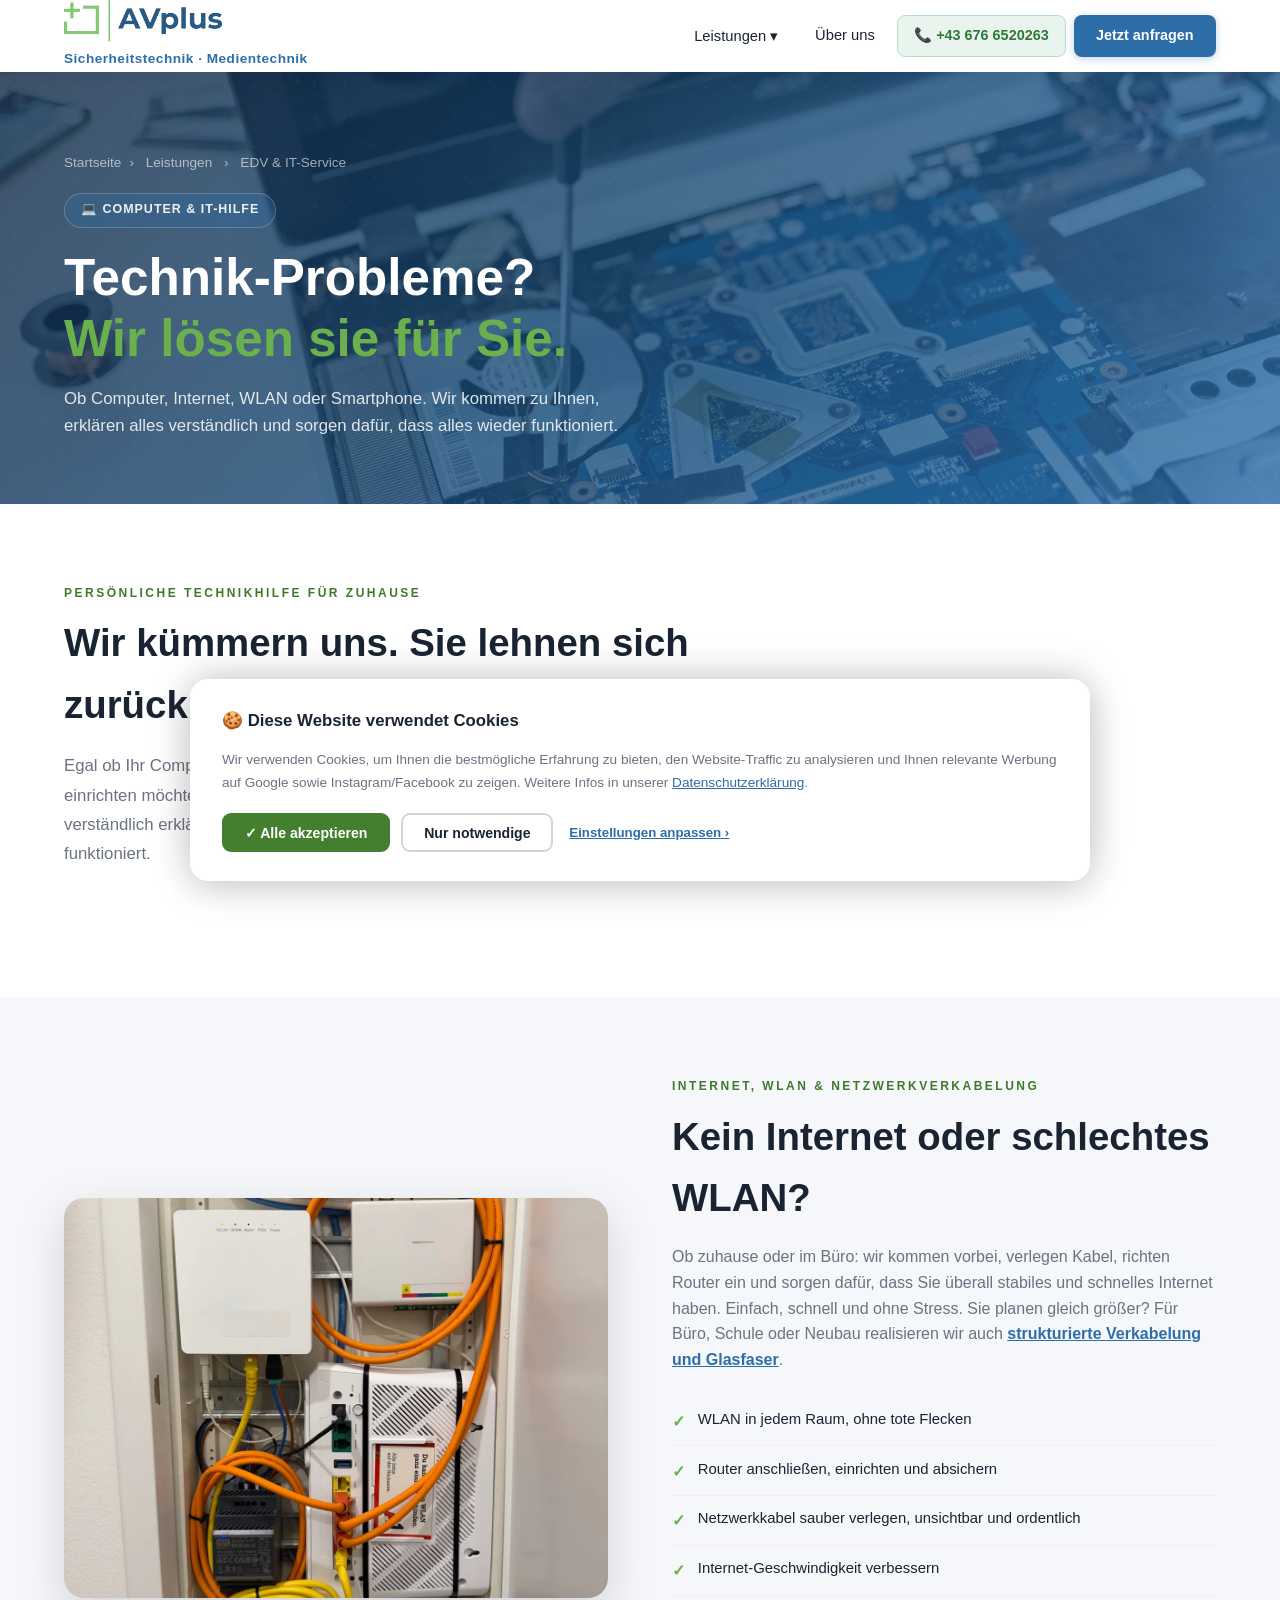
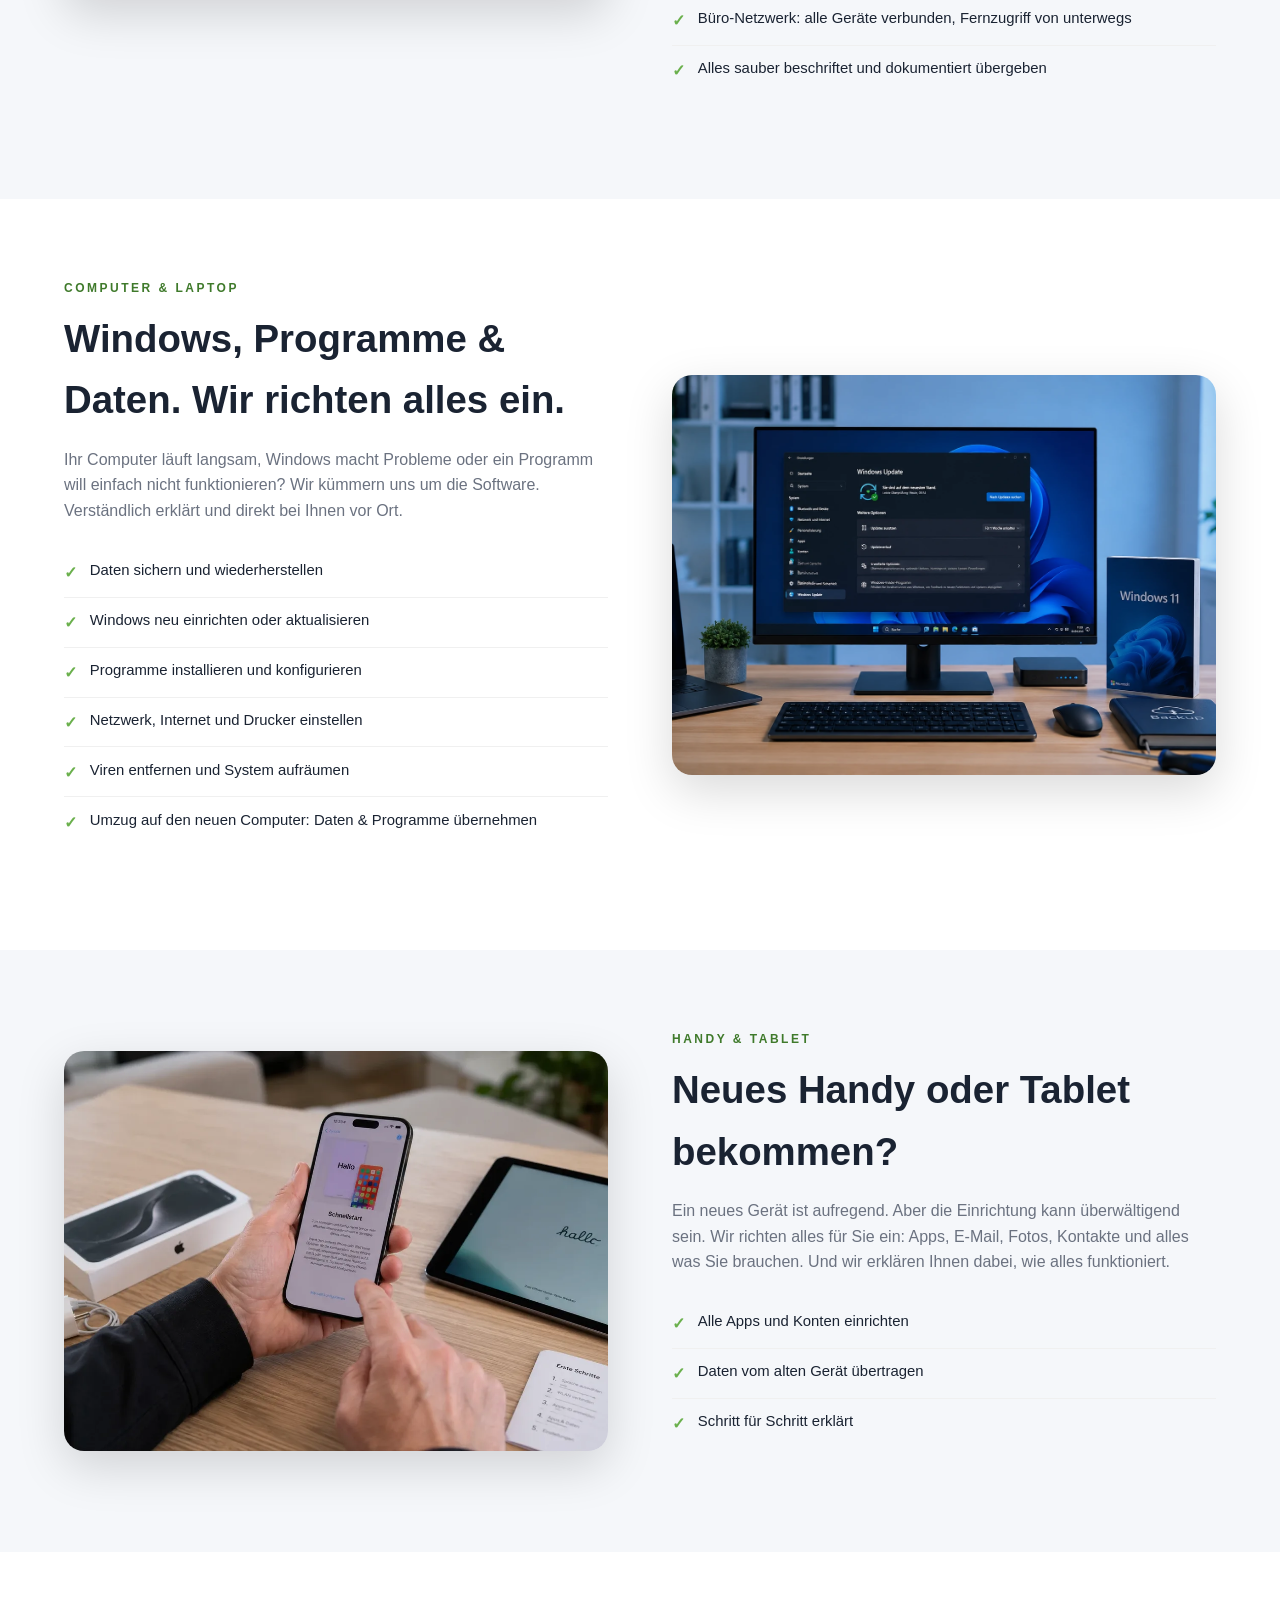
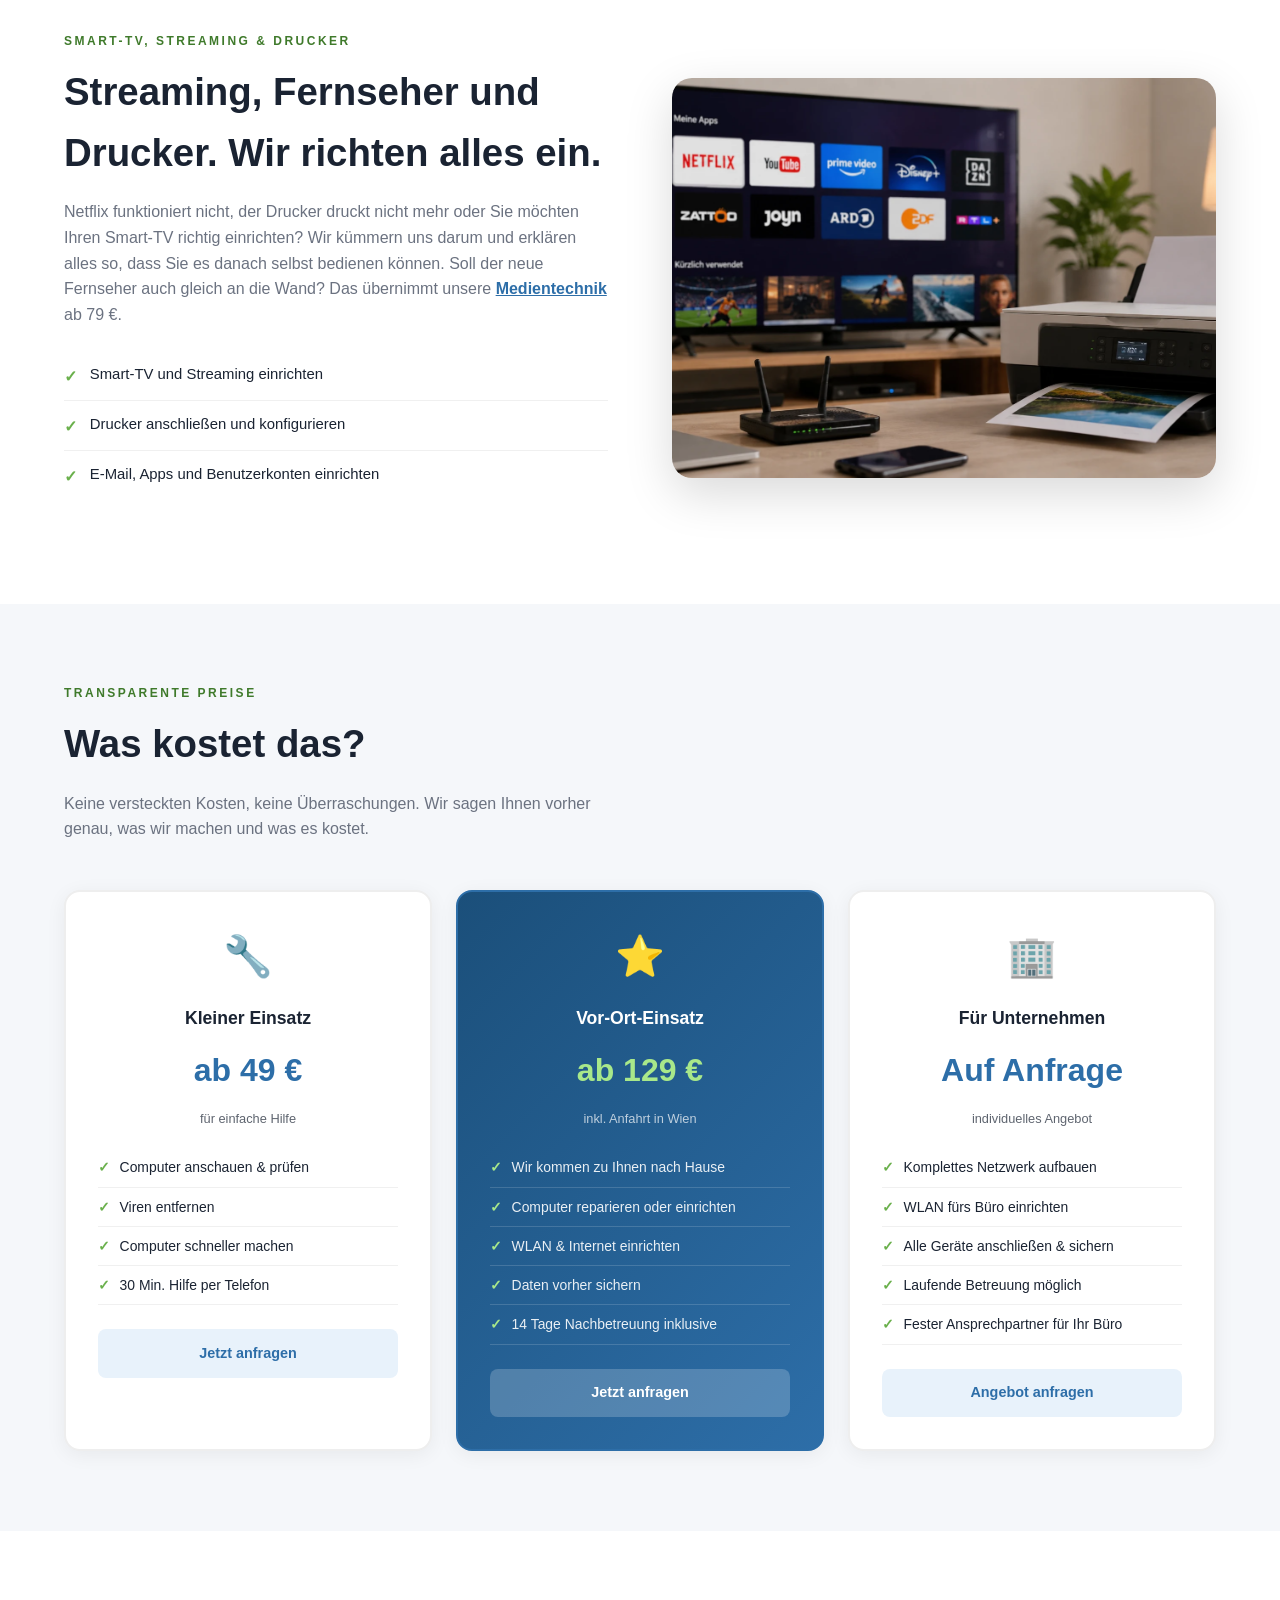
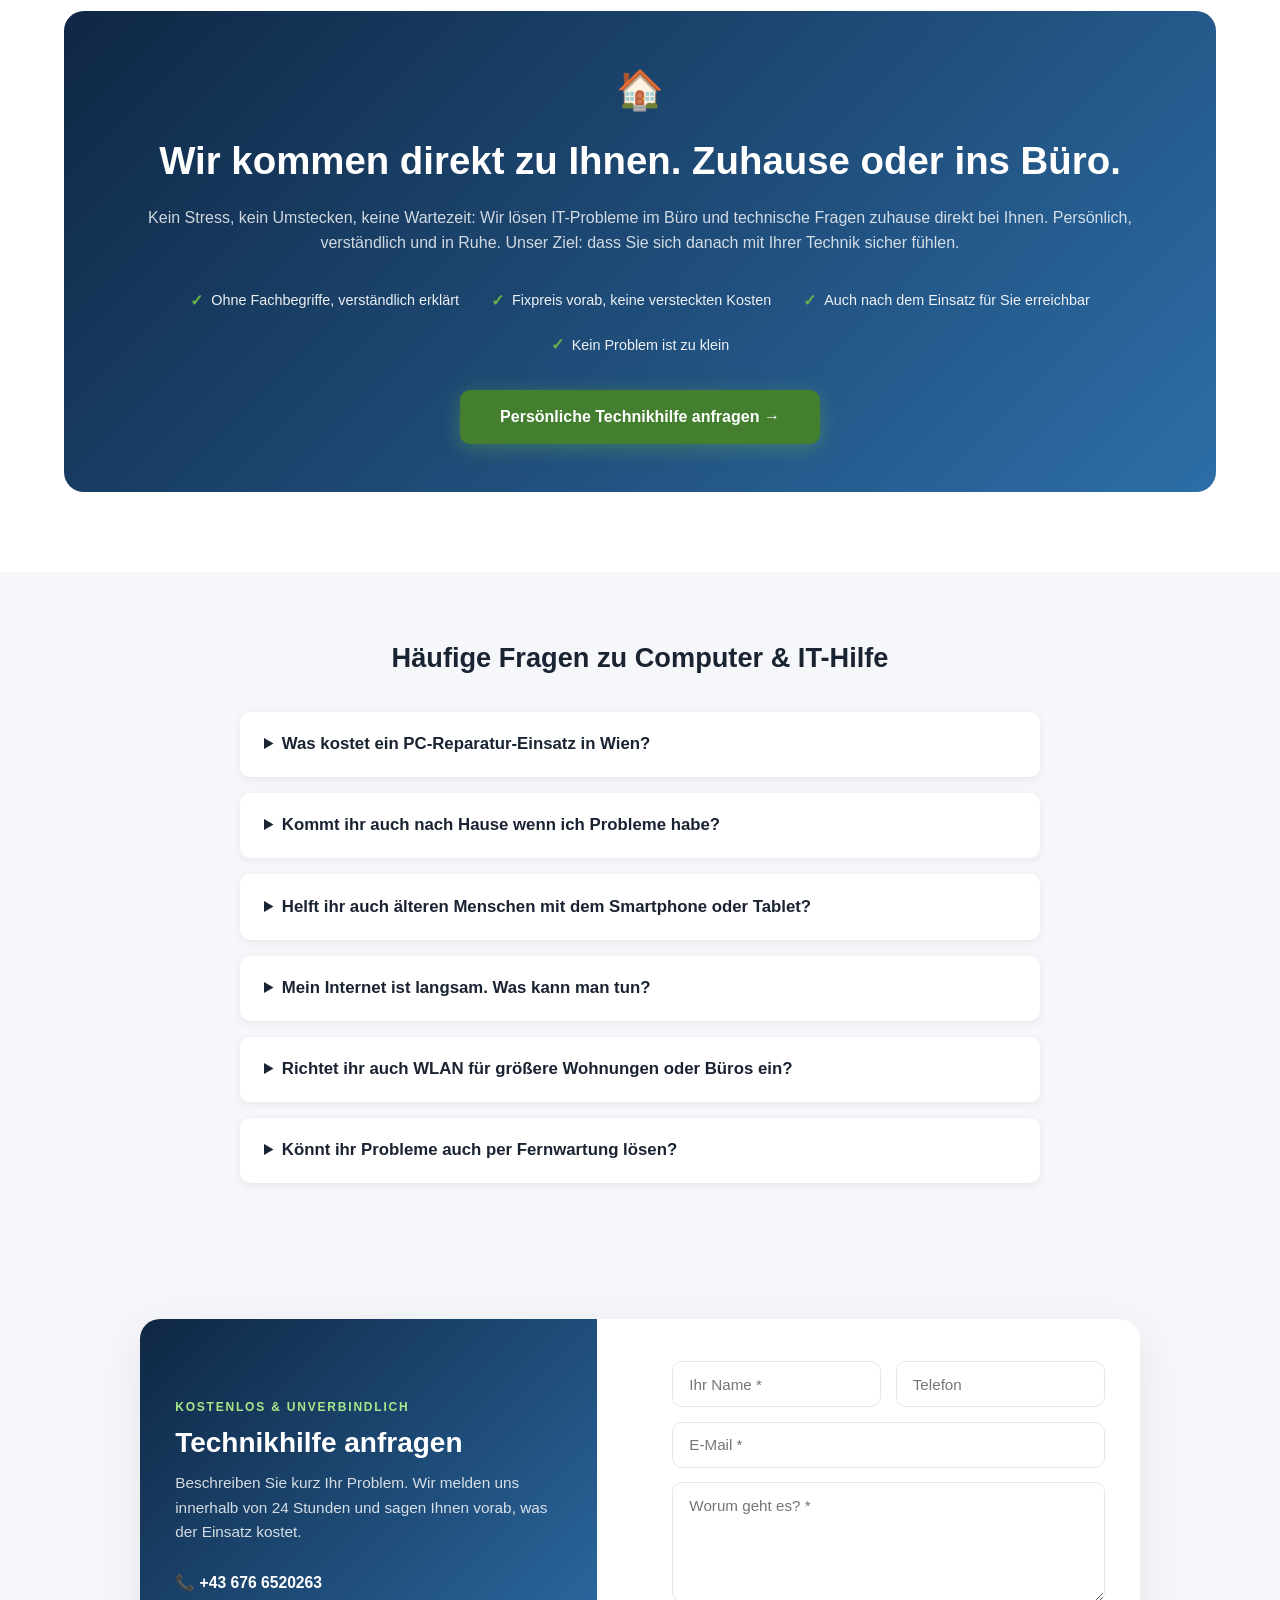
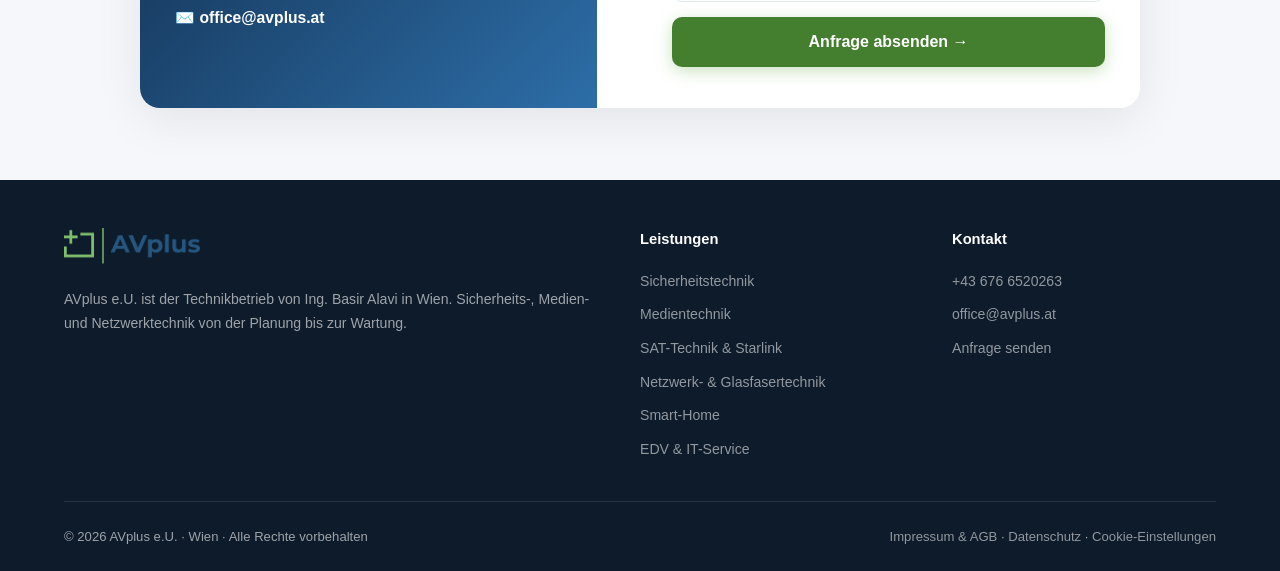
==== edv.html @ 7527747b "Etappe A: Kontrast der Hauptknöpfe, Logo-Größen, Labels, Cache-Regeln - Knopf- und Label-Grün abgedu" ====
<!DOCTYPE html>
<html lang="de">
<head>
  <meta charset="UTF-8" />
  <!-- Google Consent Mode v2: standardmäßig alles abgelehnt, bis der Besucher im Cookie-Banner zustimmt -->
  <script>
    window.dataLayer = window.dataLayer || [];
    function gtag(){dataLayer.push(arguments);}
    gtag('consent', 'default', {
      'ad_storage': 'denied',
      'ad_user_data': 'denied',
      'ad_personalization': 'denied',
      'analytics_storage': 'denied',
      'wait_for_update': 500
    });
    gtag('js', new Date());
    gtag('config', 'G-Z25PB37C6Y');
  </script>
  <!-- Google tag (gtag.js) -->
  <link rel="preconnect" href="https://www.googletagmanager.com" />
  <script async src="https://www.googletagmanager.com/gtag/js?id=G-Z25PB37C6Y"></script>
  <meta name="description" content="Computer &amp; IT-Hilfe Wien ab 49 €. PC-Reparatur, WLAN einrichten, Handy-Hilfe. Wir kommen zu Ihnen, erklären verständlich, 14 Tage Nachbetreuung inklusive. AVplus e.U." />
  <meta name="robots" content="index, follow" />
  <link rel="canonical" href="https://www.avplus.at/edv" />
  <meta property="og:type" content="website" />
  <meta property="og:url" content="https://www.avplus.at/edv" />
  <meta property="og:title" content="Computer & IT-Hilfe Wien – PC-Reparatur, WLAN & Technikhilfe | AVplus e.U." />
  <meta property="og:description" content="PC-Reparatur, WLAN einrichten, Smartphone-Hilfe und persönliche Technikhilfe in Wien. AVplus e.U. Feste Preise ab 49 €, 14 Tage Nachbetreuung inklusive." />
  <meta property="og:image" content="https://www.avplus.at/bilder/laptop.jpg" />
  <meta property="og:locale" content="de_AT" />
  <meta name="twitter:card" content="summary_large_image" />
  <meta name="twitter:title" content="Computer & IT-Hilfe Wien | AVplus e.U." />
  <meta name="twitter:description" content="PC-Reparatur, WLAN einrichten & persönliche Technikhilfe in Wien." />
  <meta name="twitter:image" content="https://www.avplus.at/bilder/laptop.jpg" />
  <script type="application/ld+json">
  {
    "@context": "https://schema.org",
    "@graph": [
      {
        "@type": "Service",
        "@id": "https://www.avplus.at/edv",
        "name": "Computer & IT-Hilfe Wien",
        "description": "PC-Reparatur, WLAN einrichten, Netzwerkverkabelung und persönliche Technikhilfe für Privat und Business in Wien.",
        "provider": {
          "@type": "LocalBusiness",
          "name": "AVplus e.U.",
          "telephone": "+436766520263",
          "email": "office@avplus.at",
          "address": { "@type": "PostalAddress", "streetAddress": "Edith-Kramer-Weg 6/12", "postalCode": "1220", "addressLocality": "Wien", "addressCountry": "AT" },
          "url": "https://www.avplus.at/"
        },
        "areaServed": { "@type": "City", "name": "Wien" },
        "serviceType": ["PC-Reparatur", "WLAN einrichten", "Netzwerkverkabelung", "Technikhilfe für Zuhause", "Smartphone-Hilfe"]
      },
      {
        "@type": "BreadcrumbList",
        "itemListElement": [
          { "@type": "ListItem", "position": 1, "name": "Startseite", "item": "https://www.avplus.at/" },
          { "@type": "ListItem", "position": 2, "name": "Computer & IT-Hilfe", "item": "https://www.avplus.at/edv" }
        ]
      }
    ]
  }
  </script>
  <meta name="viewport" content="width=device-width, initial-scale=1.0" />
  <!-- Favicon / Firmenlogo für Browser-Tab & Google-Suche -->
  <link rel="icon" href="/favicon.ico" sizes="any" />
  <link rel="icon" type="image/png" sizes="96x96" href="/favicon-96x96.png" />
  <link rel="icon" type="image/png" sizes="32x32" href="/favicon-32x32.png" />
  <link rel="apple-touch-icon" sizes="180x180" href="/apple-touch-icon.png" />
  <noscript><style>.reveal,.reveal-left,.reveal-right{opacity:1 !important;transform:none !important}</style></noscript>
  <title>IT-Service Wien | PC-Reparatur, WLAN & Netzwerktechnik | AVplus e.U.</title>
  <link rel="stylesheet" href="kontakt-inline.css" />
  <style>
    *, *::before, *::after { box-sizing: border-box; margin: 0; padding: 0; }
    :root { --blue:#2d6ea8; --blue-dark:#1b4f7a; --blue-light:#e8f2fb; --green:#6ab04c; --white:#ffffff; --gray-light:#f5f7fa; --gray:#6b7280; --text:#1a2332; }
    html { scroll-behavior: smooth; }
    body { font-family: 'Segoe UI', Arial, sans-serif; color: var(--text); line-height: 1.6; overflow-x: hidden; background: var(--white); }
    img { max-width: 100%; height: auto; }
    .reveal { opacity:0; transform:translateY(30px); transition:opacity 0.7s ease,transform 0.7s ease; }
    .reveal.visible { opacity:1; transform:translateY(0); }
    .delay-1{transition-delay:.1s} .delay-2{transition-delay:.2s} .delay-3{transition-delay:.3s} .delay-4{transition-delay:.4s}

    header { position:fixed; top:0; left:0; right:0; z-index:1000; background:rgba(255,255,255,0.97); backdrop-filter:blur(10px); box-shadow:0 2px 20px rgba(0,0,0,0.08); padding:0 5%; display:flex; align-items:center; justify-content:space-between; height:72px; }
    .logo img { width:auto; height:42px; }
    nav { display:flex; gap:0.5rem; align-items:center; }
    .nav-link { text-decoration:none; color:var(--text); font-size:0.92rem; font-weight:500; padding:0.5rem 0.9rem; border-radius:6px; transition:color 0.2s,background 0.2s; }
    .nav-link:hover { color:var(--blue); background:var(--blue-light); }
    .nav-dropdown { position:relative; }
    .nav-dropdown:hover .dropdown-menu { opacity:1; pointer-events:all; transform:translateY(0); }
    .dropdown-menu { position:absolute; top:calc(100% + 8px); left:0; background:var(--white); border-radius:12px; box-shadow:0 8px 40px rgba(0,0,0,0.15); padding:0.6rem; min-width:240px; opacity:0; pointer-events:none; transform:translateY(-8px); transition:opacity 0.2s,transform 0.2s; }
    .dropdown-menu a { display:flex; align-items:center; gap:0.75rem; padding:0.65rem 0.9rem; border-radius:8px; text-decoration:none; color:var(--text); font-size:0.9rem; font-weight:500; transition:background 0.15s; }
    .dropdown-menu a:hover { background:var(--gray-light); }
    .dropdown-menu a .di { font-size:1.1rem; }
    .btn { display:inline-block; background:var(--blue); color:var(--white)!important; padding:0.6rem 1.4rem; border-radius:8px; text-decoration:none; font-weight:600; font-size:0.9rem; transition:background 0.2s; box-shadow:0 2px 8px rgba(45,110,168,0.3); }
    .btn:hover { background:var(--blue-dark); }

    /* HERO */
    .page-hero { margin-top:72px; position:relative; overflow:hidden; min-height:420px; display:flex; align-items:center; }
    .page-hero-bg { position:absolute; inset:0; background:linear-gradient(135deg,#0f2744 0%,#1b4f7a 50%,#2d6ea8 100%); }
    .page-hero-bg img { position:absolute; inset:0; width:100%; height:100%; object-fit:cover; opacity:0.2; }
    .page-hero::before { content:''; position:absolute; inset:0; background-image:radial-gradient(circle,rgba(255,255,255,0.04) 1px,transparent 1px); background-size:30px 30px; z-index:1; }
    @media(max-width:768px) { .page-hero { flex-direction:column; align-items:stretch; } }
    .page-hero-content { position:relative; z-index:2; padding:5rem 5% 4rem; max-width:700px; color:var(--white); }
    .breadcrumb { color:rgba(255,255,255,0.6); font-size:0.85rem; margin-bottom:1.2rem; }
    .breadcrumb a { color:rgba(255,255,255,0.6); text-decoration:none; }
    .breadcrumb a:hover { color:var(--white); }
    .breadcrumb span { margin:0 0.5rem; }
    .page-badge { display:inline-flex; align-items:center; gap:0.5rem; background:rgba(45,110,168,0.3); border:1px solid rgba(255,255,255,0.2); color:rgba(255,255,255,0.9); font-size:0.78rem; font-weight:700; letter-spacing:1px; text-transform:uppercase; padding:0.4rem 1rem; border-radius:50px; margin-bottom:1.2rem; }
    .page-hero-content h1 { font-size:clamp(2rem,4vw,3.2rem); font-weight:800; line-height:1.2; margin-bottom:1rem; }
    .page-hero-content h1 span { color:var(--green); }
    .page-hero-content p { font-size:1.05rem; opacity:0.85; max-width:560px; }

    section { padding:5rem 5%; }
    .section-label { font-size:0.75rem; font-weight:700; letter-spacing:2.5px; text-transform:uppercase; color:#3f7a2b; margin-bottom:0.6rem; }
    h2 { font-size:clamp(1.6rem,3vw,2.4rem); font-weight:800; color:var(--text); margin-bottom:1rem; }
    .section-intro { color:var(--gray); max-width:560px; margin-bottom:3rem; font-size:1rem; }

    /* Services grid */
    .services-grid { display:grid; grid-template-columns:repeat(2,1fr); gap:1.5rem; }
    .service-card { background:var(--white); border-radius:14px; overflow:hidden; box-shadow:0 4px 20px rgba(0,0,0,0.06); transition:transform 0.3s,box-shadow 0.3s; border-top:3px solid var(--blue); }
    .service-card:hover { transform:translateY(-5px); box-shadow:0 12px 40px rgba(0,0,0,0.1); }
    .sc-img { height:200px; overflow:hidden; position:relative; }
    .sc-img img { width:100%; height:100%; object-fit:cover; transition:transform 0.4s; }
    .service-card:hover .sc-img img { transform:scale(1.05); }
    .sc-body { padding:1.6rem; }
    .sc-icon { font-size:2rem; margin-bottom:0.6rem; }
    .service-card h3 { font-size:1.1rem; font-weight:700; margin-bottom:0.5rem; }
    .service-card p { font-size:0.88rem; color:var(--gray); margin-bottom:1rem; }
    .sc-tags { display:flex; flex-wrap:wrap; gap:0.4rem; }
    .sc-tag { font-size:0.75rem; font-weight:600; background:var(--blue-light); color:var(--blue); padding:0.25rem 0.65rem; border-radius:20px; }
    .sc-btn { display:inline-block; margin-top:1.2rem; background:var(--blue); color:#fff; font-size:0.88rem; font-weight:700; padding:0.55rem 1.3rem; border-radius:8px; text-decoration:none; transition:background 0.2s; }
    .sc-btn:hover { background:var(--blue-dark); }

    /* Feature split */
    .feature-split { display:grid; grid-template-columns:1fr 1fr; gap:4rem; align-items:center; }
    .feature-visual { border-radius:20px; overflow:hidden; height:400px; position:relative; box-shadow:0 16px 48px rgba(0,0,0,0.15); }
    .feature-visual img { width:100%; height:100%; object-fit:cover; }
    .feature-visual .fv-overlay { position:absolute; inset:0; background:linear-gradient(135deg,rgba(15,39,68,0.5),rgba(45,110,168,0.3)); }
    .feature-visual .fv-badge { position:absolute; bottom:1.5rem; left:1.5rem; background:rgba(255,255,255,0.95); border-radius:10px; padding:0.8rem 1.2rem; display:flex; align-items:center; gap:0.6rem; box-shadow:0 4px 20px rgba(0,0,0,0.2); }
    .feature-visual .fv-swap-hover { position:absolute; inset:0; opacity:0; transition:opacity 0.45s ease; }
    .feature-visual:hover .fv-swap-hover, .feature-visual:active .fv-swap-hover { opacity:1; }
    .fv-badge-icon { font-size:1.5rem; }
    .fv-badge-text strong { display:block; font-size:0.88rem; font-weight:700; color:var(--text); }
    .fv-badge-text span { font-size:0.75rem; color:var(--gray); }

    .feature-list { list-style:none; margin:1.5rem 0; }
    .feature-list li { display:flex; align-items:flex-start; gap:0.8rem; padding:0.7rem 0; border-bottom:1px solid #f0f0f0; font-size:0.93rem; }
    .feature-list li:last-child { border-bottom:none; }
    .feature-list li::before { content:'✓'; color:var(--green); font-weight:800; font-size:1rem; margin-top:1px; flex-shrink:0; }

    /* Pricing */
    .pricing-grid { display:grid; grid-template-columns:repeat(3,1fr); gap:1.5rem; }
    .pricing-card { background:var(--white); border-radius:16px; padding:2rem; box-shadow:0 4px 20px rgba(0,0,0,0.06); border:2px solid #eee; transition:border-color 0.2s, transform 0.2s, box-shadow 0.2s; text-align:center; }
    .pricing-card:hover { border-color:var(--blue); transform:translateY(-4px); box-shadow:0 12px 36px rgba(0,0,0,0.1); }
    .pricing-card.featured { border-color:var(--blue); background:linear-gradient(135deg,var(--blue-dark),var(--blue)); color:var(--white); }
    .pricing-icon { font-size:2.5rem; margin-bottom:1rem; }
    .pricing-card h3 { font-size:1.1rem; font-weight:700; margin-bottom:0.4rem; }
    .pricing-card.featured h3 { color:var(--white); }
    .pricing-price { font-size:2rem; font-weight:800; color:var(--blue); margin:0.8rem 0; }
    .pricing-card.featured .pricing-price { color:#a8e88a; }
    .pricing-unit { font-size:0.8rem; opacity:0.7; }
    .pricing-features { list-style:none; text-align:left; margin-top:1.2rem; }
    .pricing-features li { padding:0.5rem 0; border-bottom:1px solid rgba(0,0,0,0.06); font-size:0.87rem; display:flex; gap:0.6rem; }
    .pricing-card.featured .pricing-features li { border-bottom-color:rgba(255,255,255,0.15); color:rgba(255,255,255,0.9); }
    .pricing-features li::before { content:'✓'; color:var(--green); font-weight:700; flex-shrink:0; }
    .pricing-card.featured .pricing-features li::before { color:#a8e88a; }
    .pricing-btn { display:block; margin-top:1.5rem; padding:0.8rem; border-radius:8px; text-decoration:none; font-weight:700; font-size:0.9rem; transition:background 0.2s, transform 0.15s; background:var(--blue-light); color:var(--blue); }
    .pricing-card.featured .pricing-btn { background:rgba(255,255,255,0.2); color:var(--white); }
    .pricing-btn:hover { transform:translateY(-1px); background:var(--blue); color:var(--white); }
    .pricing-card.featured .pricing-btn:hover { background:rgba(255,255,255,0.35); }

    .cta-box { background:linear-gradient(135deg,#0f2744,#2d6ea8); border-radius:20px; padding:3rem; text-align:center; color:var(--white); }
    .cta-box h2 { color:var(--white); margin-bottom:0.8rem; }
    .cta-box p { opacity:0.8; margin-bottom:2rem; }
    .btn-green { background:#447f2f; color:var(--white); padding:0.9rem 2.5rem; border-radius:10px; text-decoration:none; font-weight:700; font-size:1rem; box-shadow:0 4px 20px rgba(106,176,76,0.4); transition:transform 0.2s,box-shadow 0.2s; display:inline-block; }
    .btn-green:hover { transform:translateY(-2px); box-shadow:0 8px 30px rgba(106,176,76,0.5); }

    footer { background:#0d1b2a; color:rgba(255,255,255,0.6); padding:3rem 5% 1.5rem; }
    .footer-top { display:grid; grid-template-columns:2fr 1fr 1fr; gap:3rem; padding-bottom:2rem; border-bottom:1px solid rgba(255,255,255,0.1); margin-bottom:1.5rem; }
    .footer-brand img { width:auto; height:36px; margin-bottom:1rem; opacity:0.95; border-radius:6px; }
    .footer-brand p { font-size:0.88rem; line-height:1.7; }
    .footer-col h4 { color:var(--white); font-size:0.92rem; font-weight:700; margin-bottom:1rem; }
    .footer-col ul { list-style:none; }
    .footer-col ul li { margin-bottom:0.5rem; }
    .footer-col ul li a { color:rgba(255,255,255,0.55); text-decoration:none; font-size:0.88rem; transition:color 0.2s; }
    .footer-col ul li a:hover { color:var(--white); }
    .footer-bottom { display:flex; justify-content:space-between; align-items:center; font-size:0.82rem; flex-wrap:wrap; gap:0.5rem; }
    .footer-bottom a { color:rgba(255,255,255,0.55); text-decoration:none; }
    .footer-bottom a:hover { color:var(--white); }

    /* Technikhilfe — 2x2 Karten */
    .th-problem-grid-2x2 { display:grid; grid-template-columns:repeat(2,1fr); gap:1.5rem; margin-bottom:1rem; }
    .th-card-big { background:var(--white); border:1px solid #e4e8ef; border-radius:16px; overflow:hidden; box-shadow:0 4px 20px rgba(0,0,0,0.06); transition:transform 0.3s,box-shadow 0.3s; }
    .th-card-big:hover { transform:translateY(-5px); box-shadow:0 14px 40px rgba(0,0,0,0.1); }

    .th-placeholder-label { font-size:0.82rem; color:#5a7a9a; font-style:italic; text-align:center; padding:0 1.5rem; line-height:1.5; }
    .th-img-placeholder { aspect-ratio:3/1; width:100%; background:linear-gradient(135deg,#eef4fb,#dceaf7); border-bottom:1px solid #d4e4f0; display:flex; align-items:center; justify-content:center; overflow:hidden; }
    .th-img-placeholder span { font-size:0.8rem; color:#8aaac8; font-style:italic; }
    .th-card-img { width:100%; aspect-ratio:3/1; object-fit:cover; object-position:center center; display:block; border-bottom:1px solid #e4e8ef; }
    .th-card-body { padding:1.6rem 1.8rem 1.8rem; }
    .th-problem-icon { font-size:2rem; margin-bottom:0.8rem; }
    .th-card-body h3 { font-size:1.15rem; font-weight:800; color:var(--text); margin-bottom:0.6rem; }
    .th-card-body p { font-size:0.9rem; color:var(--gray); line-height:1.7; margin-bottom:1rem; }
    .th-mini-list { list-style:none; }
    .th-mini-list li { font-size:0.87rem; color:var(--text); padding:0.3rem 0; display:flex; align-items:flex-start; gap:0.6rem; border-bottom:1px solid #f0f2f5; }
    .th-mini-list li:last-child { border-bottom:none; }
    .th-mini-list li::before { content:'✓'; color:var(--green); font-weight:800; flex-shrink:0; margin-top:1px; }
    .th-home-banner { display:flex; align-items:flex-start; gap:1.2rem; background:var(--gray-light); border-radius:14px; padding:1.4rem 1.8rem; border:1px solid #e0e5ea; }
    .th-home-icon { font-size:2.4rem; flex-shrink:0; margin-top:2px; }
    .th-home-banner strong { display:block; font-size:1.05rem; font-weight:800; color:var(--text); margin-bottom:0.3rem; }
    .th-home-banner span { font-size:0.9rem; color:var(--gray); line-height:1.65; }
    .th-trust-row { display:flex; flex-wrap:wrap; gap:1.2rem 2rem; }
    .th-trust-item { font-size:0.9rem; color:var(--gray); display:flex; align-items:center; gap:0.5rem; }
    .th-trust-check { color:var(--green); font-weight:800; font-size:1rem; }
    .cta-box .cta-trust { justify-content:center; margin:0 0 2rem; }
    .cta-box .cta-trust .th-trust-item { color:rgba(255,255,255,0.92); }
    @media(max-width:768px) { .th-problem-grid-2x2{grid-template-columns:1fr} }

    @media(max-width:1024px) { .services-grid{grid-template-columns:1fr} .pricing-grid{grid-template-columns:1fr 1fr} }
    @media(max-width:768px) { .feature-split{grid-template-columns:1fr} .pricing-grid{grid-template-columns:1fr} .footer-top{grid-template-columns:1fr;gap:2rem} }
    @media(max-width:768px) { .feature-visual:has(img){height:auto} .feature-visual img{height:auto} .sc-img{height:auto} .sc-img img{height:auto} }
    /* Mobil: immer Text zuerst, Bild danach; Bilder einheitlich 13:9 */
    @media(max-width:768px) { .feature-split > .feature-visual{order:2} .feature-visual img{height:auto !important; aspect-ratio:16/9 !important; object-fit:cover !important; width:100% !important;} .sc-card-img,.product-img img,.room-img img,.sc-img img,.mounting-item img{aspect-ratio:16/9 !important; object-fit:cover !important; height:auto !important; width:100% !important;} .feature-visual img.img-frei,.sc-card-img.img-frei,.product-img img.img-frei,.room-img img.img-frei,.sc-img img.img-frei,.mounting-item img.img-frei{aspect-ratio:auto !important;object-fit:contain !important;height:auto !important;width:100% !important} }

    /* ── MOBILE NAVIGATION ── */
    .nav-toggle { display:none; background:none; border:none; font-size:1.6rem; line-height:1; cursor:pointer; color:var(--text); padding:0.3rem 0.6rem; border-radius:8px; }
    @media (max-width:768px) { .nav-toggle { display:flex; align-items:center; gap:0.5rem; background:var(--blue-light); color:var(--blue-dark); font-weight:700; font-size:0.85rem; padding:0.5rem 0.9rem; border-radius:8px; } .nav-toggle .nt-icon { font-size:1.25rem; line-height:1; } }
    @media (max-width:768px) { header > div > span { font-size:0.64rem !important; letter-spacing:0.3px !important; white-space:normal !important; line-height:1.3 !important; } }
    @media (max-width: 768px) {
      .nav-toggle { display:block; }
      header nav { position:fixed; top:72px; left:0; right:0; background:#fff; flex-direction:column; align-items:stretch; gap:0.2rem; padding:0.8rem 5% 1.2rem; box-shadow:0 16px 30px rgba(0,0,0,0.14); display:none; max-height:calc(100vh - 72px); overflow-y:auto; }
      header nav.nav-open { display:flex; }
      header nav .nav-link { display:block; padding:0.85rem 0.4rem; font-size:1rem; }
      .nav-dropdown .dropdown-menu { position:static; opacity:1; pointer-events:all; transform:none; box-shadow:none; min-width:0; padding:0 0 0 0.8rem; }
      header nav .btn { text-align:center; margin-top:0.4rem; }
    }
  </style>
</head>
<body>

<header>
  <div style="display:flex;flex-direction:column;align-items:flex-start;gap:0;">
    <a href="/" class="logo"><img src="logo.png" alt="AVplus e.U." width="600" height="159" /></a>
    <span style="font-size:0.85rem;font-weight:600;color:#2d6ea8;letter-spacing:0.5px;white-space:nowrap;line-height:1;margin-top:2px;margin-bottom:6px;">Sicherheitstechnik · Medientechnik</span>
  </div>
  <nav>
    <div class="nav-dropdown">
      <a href="/#leistungen" class="nav-link">Leistungen ▾</a>
      <div class="dropdown-menu">
        <a href="/sicherheitstechnik"><span class="di">🔒</span> Sicherheitstechnik</a>
        <a href="/medientechnik"><span class="di">📺</span> Medientechnik</a>
        <a href="/ucc"><span class="di">📡</span> SAT-Technik & Starlink</a>
        <a href="/lwl"><span class="di">🔗</span> Netzwerk- & Glasfasertechnik</a>
        <a href="/smarthome"><span class="di">🏠</span> Smart-Home</a>
        <a href="/edv"><span class="di">💻</span> EDV & IT-Service</a>
      </div>
    </div>
    <a href="/ueber-uns" class="nav-link">Über uns</a>
    <a href="tel:+436766520263" style="display:inline-flex;align-items:center;gap:0.4rem;background:#eaf4ee;color:#2d7a3a;font-weight:700;font-size:0.9rem;padding:0.5rem 1rem;border-radius:8px;text-decoration:none;border:1px solid #b6dfc0;" >📞 +43 676 6520263</a>
    <a href="#kontakt" class="btn">Jetzt anfragen</a>
  </nav>
  <button class="nav-toggle" id="nav-toggle" aria-label="Leistungen Menü öffnen" aria-expanded="false"><span class="nt-text">Leistungen</span><span class="nt-icon">☰</span></button>
</header>

<!-- HERO -->
<div class="page-hero">
  <div class="page-hero-bg">
    <img fetchpriority="high" width="1600" height="1067" src="bilder/laptop-reparatur.webp" alt="Laptop Reparatur Wien – Techniker repariert Computer vor Ort, AVplus e.U." />
  </div>
  <div class="page-hero-content">
    <div class="breadcrumb"><a href="/">Startseite</a><span>›</span> Leistungen <span>›</span> EDV & IT-Service</div>
    <div class="page-badge">💻 Computer & IT-Hilfe</div>
    <h1>Technik-Probleme? <br><span>Wir lösen sie für Sie.</span></h1>
    <p>Ob Computer, Internet, WLAN oder Smartphone. Wir kommen zu Ihnen, erklären alles verständlich und sorgen dafür, dass alles wieder funktioniert.</p>
  </div>
</div>

<!-- PERSÖNLICHE TECHNIKHILFE FÜR ZUHAUSE -->
<section style="background:var(--white)">
  <div class="reveal" style="margin-bottom:3rem; max-width:680px;">
    <p class="section-label">Persönliche Technikhilfe für Zuhause</p>
    <h2>Wir kümmern uns. Sie lehnen sich zurück.</h2>
    <p style="font-size:1.05rem;color:var(--gray);line-height:1.75;margin-top:0.8rem;">Egal ob Ihr Computer langsam ist, das Internet nicht funktioniert oder Sie ein neues Gerät einrichten möchten. Wir helfen schnell und unkompliziert. Direkt bei Ihnen vor Ort, verständlich erklärt: Wir nehmen uns Zeit und sorgen dafür, dass Ihre Technik zuverlässig funktioniert.</p>
  </div>

</section>

<!-- FEATURE: WLAN & INTERNET -->
<section style="background:var(--gray-light)">
  <div class="feature-split">
    <div class="feature-visual reveal">
      <img loading="lazy" decoding="async" width="1200" height="1600" src="bilder/verteiler-netzwerk.webp" alt="Internet, WLAN und Netzwerkverkabelung Wien – Netzwerkverteiler professionell installiert von AVplus e.U." />
      <img loading="lazy" decoding="async" class="fv-swap-hover" width="1600" height="1067" src="bilder/netzwerk-techniker.webp" alt="Netzwerk Techniker Wien – WLAN und Netzwerkverkabelung Experte von AVplus e.U." />
    </div>
    <div class="reveal">
      <p class="section-label">Internet, WLAN & Netzwerkverkabelung</p>
      <h2>Kein Internet oder schlechtes WLAN?</h2>
      <p style="color:var(--gray);margin-bottom:1rem;">Ob zuhause oder im Büro: wir kommen vorbei, verlegen Kabel, richten Router ein und sorgen dafür, dass Sie überall stabiles und schnelles Internet haben. Einfach, schnell und ohne Stress. Sie planen gleich größer? Für Büro, Schule oder Neubau realisieren wir auch <a href="/lwl" style="color:var(--blue);font-weight:600;">strukturierte Verkabelung und Glasfaser</a>.</p>
      <ul class="feature-list">
        <li>WLAN in jedem Raum, ohne tote Flecken</li>
        <li>Router anschließen, einrichten und absichern</li>
        <li>Netzwerkkabel sauber verlegen, unsichtbar und ordentlich</li>
        <li>Internet-Geschwindigkeit verbessern</li>
        <li>Büro-Netzwerk: alle Geräte verbunden, Fernzugriff von unterwegs</li>
        <li>Alles sauber beschriftet und dokumentiert übergeben</li>
      </ul>
    </div>
  </div>
</section>

<!-- FEATURE: COMPUTER & LAPTOP -->
<section style="background:var(--white)">
  <div class="feature-split">
    <div class="reveal">
      <p class="section-label">Computer & Laptop</p>
      <h2>Windows, Programme & Daten. Wir richten alles ein.</h2>
      <p style="color:var(--gray);margin-bottom:1rem;">Ihr Computer läuft langsam, Windows macht Probleme oder ein Programm will einfach nicht funktionieren? Wir kümmern uns um die Software. Verständlich erklärt und direkt bei Ihnen vor Ort.</p>
      <ul class="feature-list">
        <li>Daten sichern und wiederherstellen</li>
        <li>Windows neu einrichten oder aktualisieren</li>
        <li>Programme installieren und konfigurieren</li>
        <li>Netzwerk, Internet und Drucker einstellen</li>
        <li>Viren entfernen und System aufräumen</li>
        <li>Umzug auf den neuen Computer: Daten & Programme übernehmen</li>
      </ul>
    </div>
    <div class="feature-visual reveal">
      <img loading="lazy" decoding="async" width="1672" height="941" src="bilder/windows-update-einrichtung.webp" alt="Windows und Software Hilfe Wien – Computer einrichten und Daten sichern, AVplus e.U." style="object-position:center 55%;" />
    </div>
  </div>
</section>

<!-- FEATURE: HANDY & TABLET -->
<section style="background:var(--gray-light)">
  <div class="feature-split">
    <div class="feature-visual reveal">
      <img loading="lazy" decoding="async" width="1400" height="788" src="bilder/handy-tablet-einrichten.webp" alt="Neues Handy einrichten Wien – iPhone und iPad Ersteinrichtung mit Datenübernahme, AVplus e.U." />
    </div>
    <div class="reveal">
      <p class="section-label">Handy & Tablet</p>
      <h2>Neues Handy oder Tablet bekommen?</h2>
      <p style="color:var(--gray);margin-bottom:1rem;">Ein neues Gerät ist aufregend. Aber die Einrichtung kann überwältigend sein. Wir richten alles für Sie ein: Apps, E-Mail, Fotos, Kontakte und alles was Sie brauchen. Und wir erklären Ihnen dabei, wie alles funktioniert.</p>
      <ul class="feature-list">
        <li>Alle Apps und Konten einrichten</li>
        <li>Daten vom alten Gerät übertragen</li>
        <li>Schritt für Schritt erklärt</li>
      </ul>
    </div>
  </div>
</section>

<!-- FEATURE: SMART-TV, STREAMING & DRUCKER -->
<section style="background:var(--white)">
  <div class="feature-split">
    <div class="reveal">
      <p class="section-label">Smart-TV, Streaming & Drucker</p>
      <h2>Streaming, Fernseher und Drucker. Wir richten alles ein.</h2>
      <p style="color:var(--gray);margin-bottom:1rem;">Netflix funktioniert nicht, der Drucker druckt nicht mehr oder Sie möchten Ihren Smart-TV richtig einrichten? Wir kümmern uns darum und erklären alles so, dass Sie es danach selbst bedienen können. Soll der neue Fernseher auch gleich an die Wand? Das übernimmt unsere <a href="/medientechnik" style="color:var(--blue);font-weight:600;">Medientechnik</a> ab 79 €.</p>
      <ul class="feature-list">
        <li>Smart-TV und Streaming einrichten</li>
        <li>Drucker anschließen und konfigurieren</li>
        <li>E-Mail, Apps und Benutzerkonten einrichten</li>
      </ul>
    </div>
    <div class="feature-visual reveal">
      <img loading="lazy" decoding="async" width="1672" height="941" src="bilder/smarttv-streaming-drucker.webp" alt="Smart-TV einrichten Drucker Hilfe Wien – AVplus e.U." />
    </div>
  </div>

</section>

<!-- PREISE / SERVICE-PAKETE -->
<section style="background:var(--gray-light)">
  <div class="reveal" style="margin-bottom:3rem;">
    <p class="section-label">Transparente Preise</p>
    <h2>Was kostet das?</h2>
    <p class="section-intro">Keine versteckten Kosten, keine Überraschungen. Wir sagen Ihnen vorher genau, was wir machen und was es kostet.</p>
  </div>
  <div class="pricing-grid">
    <div class="pricing-card reveal delay-1">
      <div class="pricing-icon">🔧</div>
      <h3>Kleiner Einsatz</h3>
      <div class="pricing-price">ab 49 €</div>
      <div class="pricing-unit">für einfache Hilfe</div>
      <ul class="pricing-features">
        <li>Computer anschauen & prüfen</li>
        <li>Viren entfernen</li>
        <li>Computer schneller machen</li>
        <li>30 Min. Hilfe per Telefon</li>
      </ul>
      <a href="#kontakt" class="pricing-btn">Jetzt anfragen</a>
    </div>
    <div class="pricing-card featured reveal delay-2">
      <div class="pricing-icon">⭐</div>
      <h3>Vor-Ort-Einsatz</h3>
      <div class="pricing-price">ab 129 €</div>
      <div class="pricing-unit">inkl. Anfahrt in Wien</div>
      <ul class="pricing-features">
        <li>Wir kommen zu Ihnen nach Hause</li>
        <li>Computer reparieren oder einrichten</li>
        <li>WLAN & Internet einrichten</li>
        <li>Daten vorher sichern</li>
        <li>14 Tage Nachbetreuung inklusive</li>
      </ul>
      <a href="#kontakt" class="pricing-btn">Jetzt anfragen</a>
    </div>
    <div class="pricing-card reveal delay-3">
      <div class="pricing-icon">🏢</div>
      <h3>Für Unternehmen</h3>
      <div class="pricing-price">Auf Anfrage</div>
      <div class="pricing-unit">individuelles Angebot</div>
      <ul class="pricing-features">
        <li>Komplettes Netzwerk aufbauen</li>
        <li>WLAN fürs Büro einrichten</li>
        <li>Alle Geräte anschließen & sichern</li>
        <li>Laufende Betreuung möglich</li>
        <li>Fester Ansprechpartner für Ihr Büro</li>
      </ul>
      <a href="#kontakt" class="pricing-btn">Angebot anfragen</a>
    </div>
  </div>
</section>

<!-- CTA -->
<section style="background:var(--white)">
  <div class="cta-box reveal">
    <div style="font-size:2.4rem;margin-bottom:0.6rem;">🏠</div>
    <h2>Wir kommen direkt zu Ihnen. Zuhause oder ins Büro.</h2>
    <p>Kein Stress, kein Umstecken, keine Wartezeit: Wir lösen IT-Probleme im Büro und technische Fragen zuhause direkt bei Ihnen. Persönlich, verständlich und in Ruhe. Unser Ziel: dass Sie sich danach mit Ihrer Technik sicher fühlen.</p>
    <div class="th-trust-row cta-trust">
      <span class="th-trust-item"><span class="th-trust-check">✓</span> Ohne Fachbegriffe, verständlich erklärt</span>
      <span class="th-trust-item"><span class="th-trust-check">✓</span> Fixpreis vorab, keine versteckten Kosten</span>
      <span class="th-trust-item"><span class="th-trust-check">✓</span> Auch nach dem Einsatz für Sie erreichbar</span>
      <span class="th-trust-item"><span class="th-trust-check">✓</span> Kein Problem ist zu klein</span>
    </div>
    <a href="#kontakt" class="btn-green">Persönliche Technikhilfe anfragen →</a>
  </div>
</section>

<section style="background:#f5f7fa; padding:4rem 1.5rem;">
  <div style="max-width:800px; margin:0 auto;">
    <h2 style="font-size:1.7rem; color:#1a2332; margin-bottom:2rem; text-align:center;">Häufige Fragen zu Computer & IT-Hilfe</h2>
    <div style="display:flex; flex-direction:column; gap:1rem;">
      <details style="background:#fff; border-radius:10px; padding:1.2rem 1.5rem; box-shadow:0 2px 8px rgba(0,0,0,0.07);">
        <summary style="font-weight:600; color:#1a2332; cursor:pointer; font-size:1.05rem;">Was kostet ein PC-Reparatur-Einsatz in Wien?</summary>
        <p style="margin-top:0.8rem; color:#6b7280; line-height:1.6;">Ein kleiner Einsatz (Fernwartung oder kurze Hilfe) startet ab 49 €. Ein Vor-Ort-Einsatz inklusive Anfahrt ab 129 €. Für Unternehmen gibt es individuelle Angebote.</p>
      </details>
      <details style="background:#fff; border-radius:10px; padding:1.2rem 1.5rem; box-shadow:0 2px 8px rgba(0,0,0,0.07);">
        <summary style="font-weight:600; color:#1a2332; cursor:pointer; font-size:1.05rem;">Kommt ihr auch nach Hause wenn ich Probleme habe?</summary>
        <p style="margin-top:0.8rem; color:#6b7280; line-height:1.6;">Ja. Wir kommen direkt zu Ihnen nach Hause, in Wien und Umgebung. Einfach anrufen oder eine Anfrage schicken, wir vereinbaren einen Termin.</p>
      </details>
      <details style="background:#fff; border-radius:10px; padding:1.2rem 1.5rem; box-shadow:0 2px 8px rgba(0,0,0,0.07);">
        <summary style="font-weight:600; color:#1a2332; cursor:pointer; font-size:1.05rem;">Helft ihr auch älteren Menschen mit dem Smartphone oder Tablet?</summary>
        <p style="margin-top:0.8rem; color:#6b7280; line-height:1.6;">Ja, sehr gerne. Wir erklären alles in einfacher Sprache, ohne Fachbegriffe. So lange bis es wirklich verstanden wurde. Und wenn danach doch eine Frage auftaucht: einfach anrufen, die Nachbetreuung ist inklusive.</p>
      </details>
      <details style="background:#fff; border-radius:10px; padding:1.2rem 1.5rem; box-shadow:0 2px 8px rgba(0,0,0,0.07);">
        <summary style="font-weight:600; color:#1a2332; cursor:pointer; font-size:1.05rem;">Mein Internet ist langsam. Was kann man tun?</summary>
        <p style="margin-top:0.8rem; color:#6b7280; line-height:1.6;">Oft liegt es am Router-Standort, alten Geräten oder einem schwachen WLAN-Signal. Wir analysieren das Problem und lösen es. Durch bessere Platzierung, neue Hardware oder Verstärker.</p>
      </details>
      <details style="background:#fff; border-radius:10px; padding:1.2rem 1.5rem; box-shadow:0 2px 8px rgba(0,0,0,0.07);">
        <summary style="font-weight:600; color:#1a2332; cursor:pointer; font-size:1.05rem;">Richtet ihr auch WLAN für größere Wohnungen oder Büros ein?</summary>
        <p style="margin-top:0.8rem; color:#6b7280; line-height:1.6;">Ja. Wir planen und installieren professionelle WLAN-Systeme (Mesh, Access Points) für lückenlosen Empfang in der ganzen Wohnung oder im gesamten Büro.</p>
      </details>
      <details style="background:#fff; border-radius:10px; padding:1.2rem 1.5rem; box-shadow:0 2px 8px rgba(0,0,0,0.07);">
        <summary style="font-weight:600; color:#1a2332; cursor:pointer; font-size:1.05rem;">Könnt ihr Probleme auch per Fernwartung lösen?</summary>
        <p style="margin-top:0.8rem; color:#6b7280; line-height:1.6;">Ja. Viele Software-Probleme lösen wir per Fernwartung oder Telefon (ab 49 €). Schneller und günstiger als ein Vor-Ort-Termin. Wenn es doch mehr braucht, kommen wir zu Ihnen.</p>
      </details>
    </div>
  </div>
</section>
<script type="application/ld+json">
{
  "@context": "https://schema.org",
  "@type": "FAQPage",
  "mainEntity": [
    { "@type": "Question", "name": "Was kostet ein PC-Reparatur-Einsatz in Wien?", "acceptedAnswer": { "@type": "Answer", "text": "Kleiner Einsatz ab 49 €, Vor-Ort-Einsatz inkl. Anfahrt ab 129 €. Für Unternehmen individuelle Angebote." } },
    { "@type": "Question", "name": "Kommt ihr auch nach Hause wenn ich Probleme habe?", "acceptedAnswer": { "@type": "Answer", "text": "Ja. Wir kommen direkt zu Ihnen nach Hause in Wien und Umgebung." } },
    { "@type": "Question", "name": "Helft ihr auch älteren Menschen mit dem Smartphone oder Tablet?", "acceptedAnswer": { "@type": "Answer", "text": "Ja, sehr gerne. Wir erklären alles in einfacher Sprache ohne Fachbegriffe, so lange bis es wirklich verstanden wurde. Und wenn danach doch eine Frage auftaucht: einfach anrufen, die Nachbetreuung ist inklusive." } },
    { "@type": "Question", "name": "Mein Internet ist langsam. Was kann man tun?", "acceptedAnswer": { "@type": "Answer", "text": "Wir analysieren das Problem und lösen es. Durch bessere Router-Platzierung, neue Hardware oder WLAN-Verstärker." } },
    { "@type": "Question", "name": "Richtet ihr auch WLAN für größere Wohnungen oder Büros ein?", "acceptedAnswer": { "@type": "Answer", "text": "Ja. Wir planen professionelle WLAN-Systeme (Mesh, Access Points) für lückenlosen Empfang überall." } },
    { "@type": "Question", "name": "Könnt ihr Probleme auch per Fernwartung lösen?", "acceptedAnswer": { "@type": "Answer", "text": "Ja. Viele Software-Probleme lösen wir per Fernwartung oder Telefon ab 49 €. Schneller und günstiger als ein Vor-Ort-Termin." } }
  ]
}
</script>

<!-- LOKALES KONTAKTFORMULAR -->
<section id="kontakt" class="ki-section">
  <div class="ki-wrap">
    <div class="ki-intro">
      <p class="ki-eyebrow">Kostenlos &amp; unverbindlich</p>
      <h2>Technikhilfe anfragen</h2>
      <p class="ki-sub">Beschreiben Sie kurz Ihr Problem. Wir melden uns innerhalb von 24 Stunden und sagen Ihnen vorab, was der Einsatz kostet.</p>
      <div class="ki-contacts">
        <a href="tel:+436766520263" class="ki-contact">📞 +43 676 6520263</a>
        <a href="mailto:office@avplus.at" class="ki-contact">✉️ office@avplus.at</a>
      </div>
    </div>
    <form class="ki-form" action="https://formspree.io/f/xvzjgjkg" method="POST">
      <input type="text" name="_gotcha" style="display:none" tabindex="-1" autocomplete="off" />
      <input type="hidden" name="_subject" value="Neue Anfrage über avplus.at: Computer & IT-Hilfe" />
      <input type="hidden" name="bereich" value="Computer & IT-Hilfe" />
      <div class="ki-row">
        <input type="text" name="name" placeholder="Ihr Name *" required aria-label="Ihr Name" />
        <input type="tel" name="telefon" placeholder="Telefon" aria-label="Telefon" />
      </div>
      <input type="email" name="email" placeholder="E-Mail *" required aria-label="E-Mail" />
      <textarea name="nachricht" placeholder="Worum geht es? *" required aria-label="Ihre Nachricht"></textarea>
      <button type="submit" class="ki-submit">Anfrage absenden →</button>
      <div class="ki-msg" hidden></div>
    </form>
  </div>
</section>

<footer>
  <div class="footer-top">
    <div class="footer-brand">
      <img loading="lazy" decoding="async" src="logo.png" alt="AVplus e.U." width="600" height="159" />
      <p>AVplus e.U. ist der Technikbetrieb von Ing. Basir Alavi in Wien. Sicherheits-, Medien- und Netzwerktechnik von der Planung bis zur Wartung.</p>
    </div>
    <div class="footer-col">
      <h4>Leistungen</h4>
      <ul>
        <li><a href="/sicherheitstechnik">Sicherheitstechnik</a></li>
        <li><a href="/medientechnik">Medientechnik</a></li>
        <li><a href="/ucc">SAT-Technik & Starlink</a></li>
        <li><a href="/lwl">Netzwerk- & Glasfasertechnik</a></li>
        <li><a href="/smarthome">Smart-Home</a></li>
        <li><a href="/edv">EDV & IT-Service</a></li>
      </ul>
    </div>
    <div class="footer-col">
      <h4>Kontakt</h4>
      <ul>
        <li><a href="tel:+436766520263">+43 676 6520263</a></li>
        <li><a href="mailto:office@avplus.at">office@avplus.at</a></li>
        <li><a href="#kontakt">Anfrage senden</a></li>
      </ul>
    </div>
  </div>
  <div class="footer-bottom">
    <span>© 2026 AVplus e.U. · Wien · Alle Rechte vorbehalten</span>
    <span><a href="/impressum">Impressum & AGB</a> · <a href="/impressum#datenschutz">Datenschutz</a> · <a href="#" onclick="window.avplusOpenCookieSettings();return false;">Cookie-Einstellungen</a></span>
  </div>
</footer>

<script>
  const observer = new IntersectionObserver(e => e.forEach(x => x.isIntersecting && x.target.classList.add('visible')), {threshold:0.12});
  document.querySelectorAll('.reveal').forEach(el => observer.observe(el));
</script>
<script src="cookie-consent.js"></script>
<script src="site.js"></script>
<script src="tracking.js"></script>
<script src="clarity.js"></script>
<script src="kontakt-inline.js"></script>
</body>
</html>
---- kontakt-inline.css ----
/* =====================================================
   AVplus e.U. – Lokales Kontaktformular (Leistungsseiten)
   Nutzt die auf jeder Seite vorhandenen CSS-Variablen
   (--blue, --green, --gray, --text, --white, --gray-light).
   ===================================================== */
.ki-section {
  background: var(--gray-light);
  padding: 4.5rem 5%;
  scroll-margin-top: 90px;
}
.ki-wrap {
  max-width: 1000px;
  margin: 0 auto;
  display: grid;
  grid-template-columns: 1fr 1.1fr;
  gap: 2.5rem;
  align-items: stretch;
  background: var(--white);
  border-radius: 20px;
  box-shadow: 0 12px 48px rgba(0, 0, 0, 0.08);
  overflow: hidden;
}
.ki-intro {
  background: linear-gradient(135deg, #0f2744, var(--blue));
  color: var(--white);
  padding: 2.6rem 2.2rem;
  display: flex;
  flex-direction: column;
  justify-content: center;
}
.ki-eyebrow {
  font-size: 0.75rem;
  font-weight: 700;
  letter-spacing: 0.15em;
  text-transform: uppercase;
  color: #a8e88a;
  margin: 0 0 0.6rem;
}
.ki-intro h2 {
  color: var(--white);
  font-size: 1.75rem;
  line-height: 1.2;
  margin: 0 0 0.7rem;
}
.ki-sub {
  color: rgba(255, 255, 255, 0.82);
  font-size: 0.96rem;
  line-height: 1.6;
  margin: 0 0 1.6rem;
}
.ki-contacts {
  display: flex;
  flex-direction: column;
  gap: 0.6rem;
}
.ki-contact {
  color: var(--white);
  text-decoration: none;
  font-weight: 600;
  font-size: 0.98rem;
  transition: color 0.2s;
}
.ki-contact:hover { color: #a8e88a; }

.ki-form {
  padding: 2.6rem 2.2rem;
  display: flex;
  flex-direction: column;
  gap: 0.9rem;
}
.ki-row {
  display: grid;
  grid-template-columns: 1fr 1fr;
  gap: 0.9rem;
}
.ki-form input,
.ki-form textarea {
  width: 100%;
  padding: 0.85rem 1rem;
  border: 1.5px solid #e2e8f0;
  border-radius: 10px;
  font-size: 0.95rem;
  font-family: inherit;
  color: var(--text);
  background: var(--white);
  transition: border-color 0.2s, box-shadow 0.2s;
}
.ki-form input:focus,
.ki-form textarea:focus {
  outline: none;
  border-color: var(--blue);
  box-shadow: 0 0 0 3px rgba(45, 110, 168, 0.12);
}
.ki-form textarea {
  resize: vertical;
  min-height: 120px;
}
.ki-submit {
  background: #447f2f;
  color: #fff;
  border: none;
  padding: 1rem 2rem;
  border-radius: 10px;
  font-size: 1rem;
  font-weight: 700;
  cursor: pointer;
  transition: background 0.2s, transform 0.15s, box-shadow 0.2s;
  box-shadow: 0 4px 16px rgba(106, 176, 76, 0.35);
}
.ki-submit:hover {
  background: #386b27;
  transform: translateY(-2px);
  box-shadow: 0 8px 24px rgba(106, 176, 76, 0.45);
}
.ki-submit:disabled {
  opacity: 0.7;
  cursor: default;
  transform: none;
}
.ki-msg {
  margin-top: 0.3rem;
  padding: 0.9rem 1.1rem;
  border-radius: 10px;
  font-size: 0.93rem;
  font-weight: 600;
  line-height: 1.5;
}
.ki-msg.ok  { background: #d4edda; color: #155724; border: 1px solid #c3e6cb; }
.ki-msg.err { background: #f8d7da; color: #721c24; border: 1px solid #f5c6cb; }

@media (max-width: 760px) {
  .ki-section { padding: 3rem 5%; }
  .ki-wrap { grid-template-columns: 1fr; border-radius: 16px; }
  .ki-intro { padding: 2rem 1.6rem; }
  .ki-form { padding: 2rem 1.6rem; }
  .ki-row { grid-template-columns: 1fr; }
}
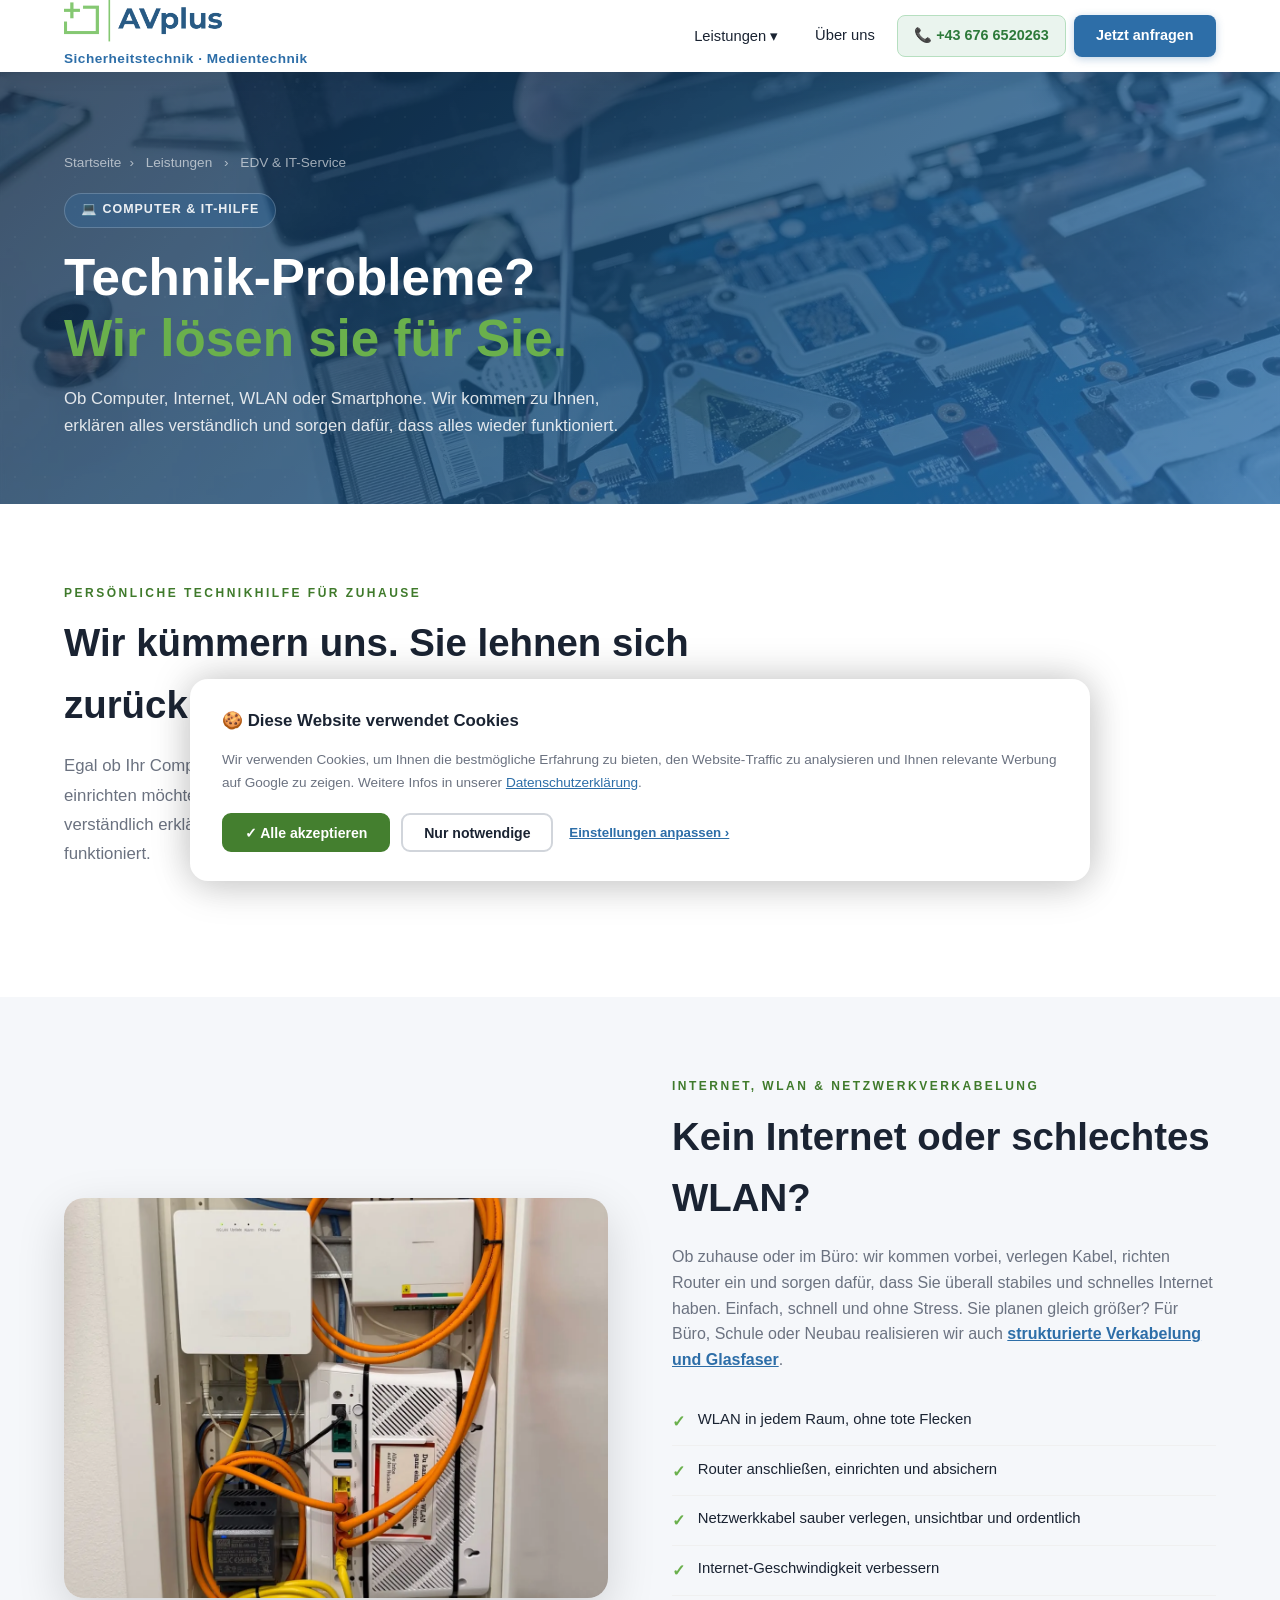
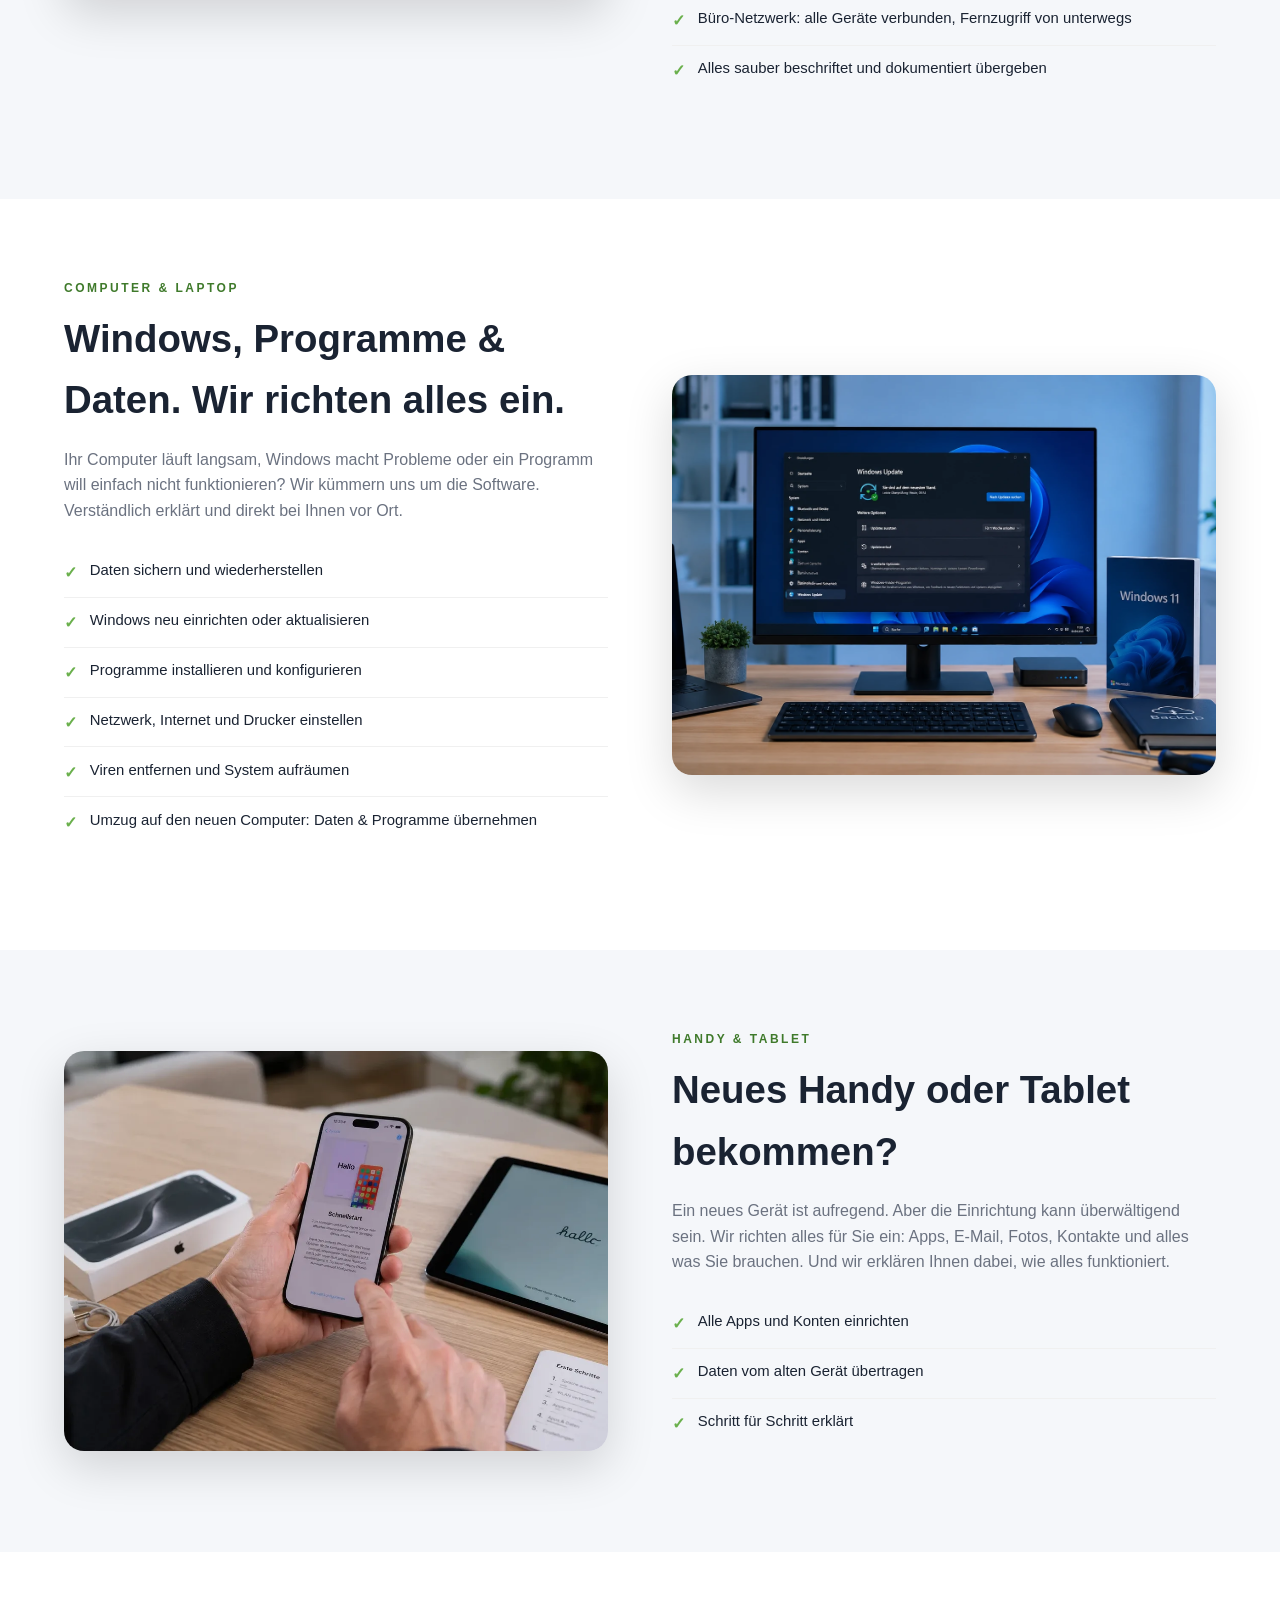
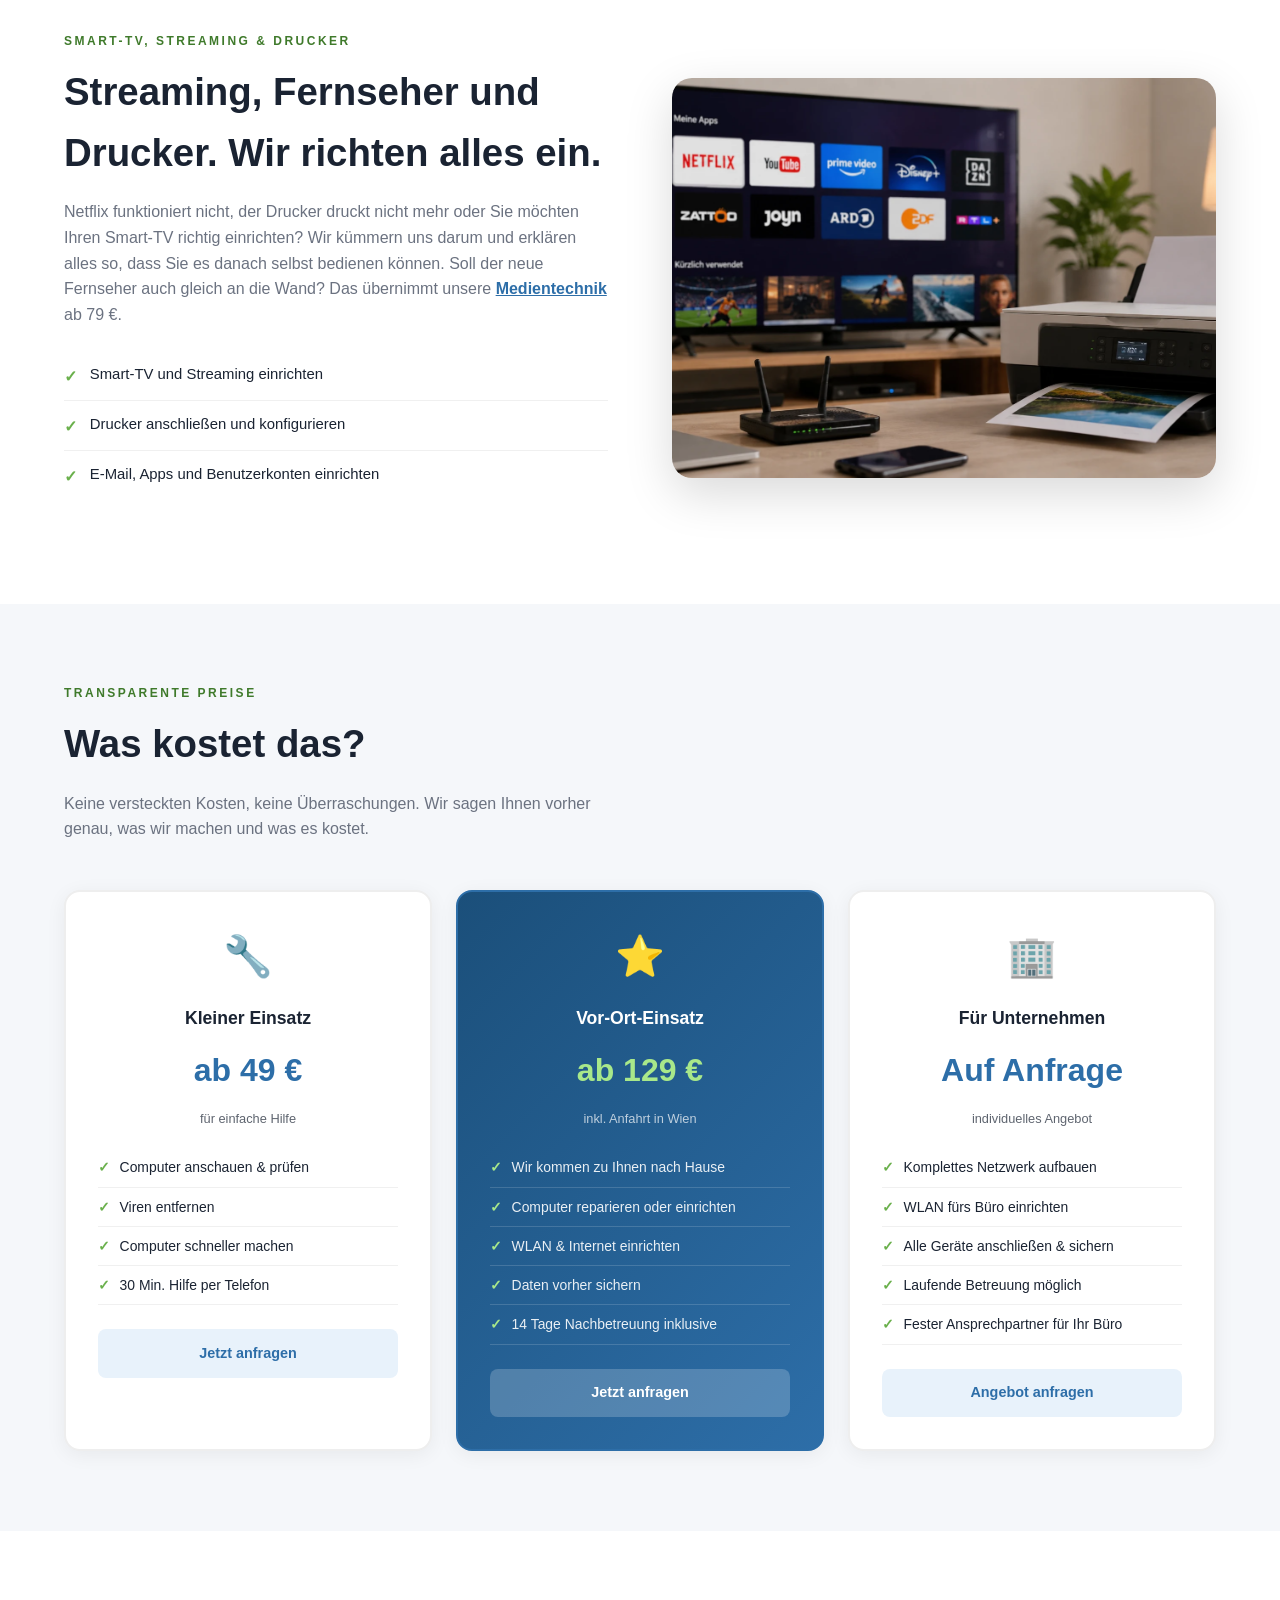
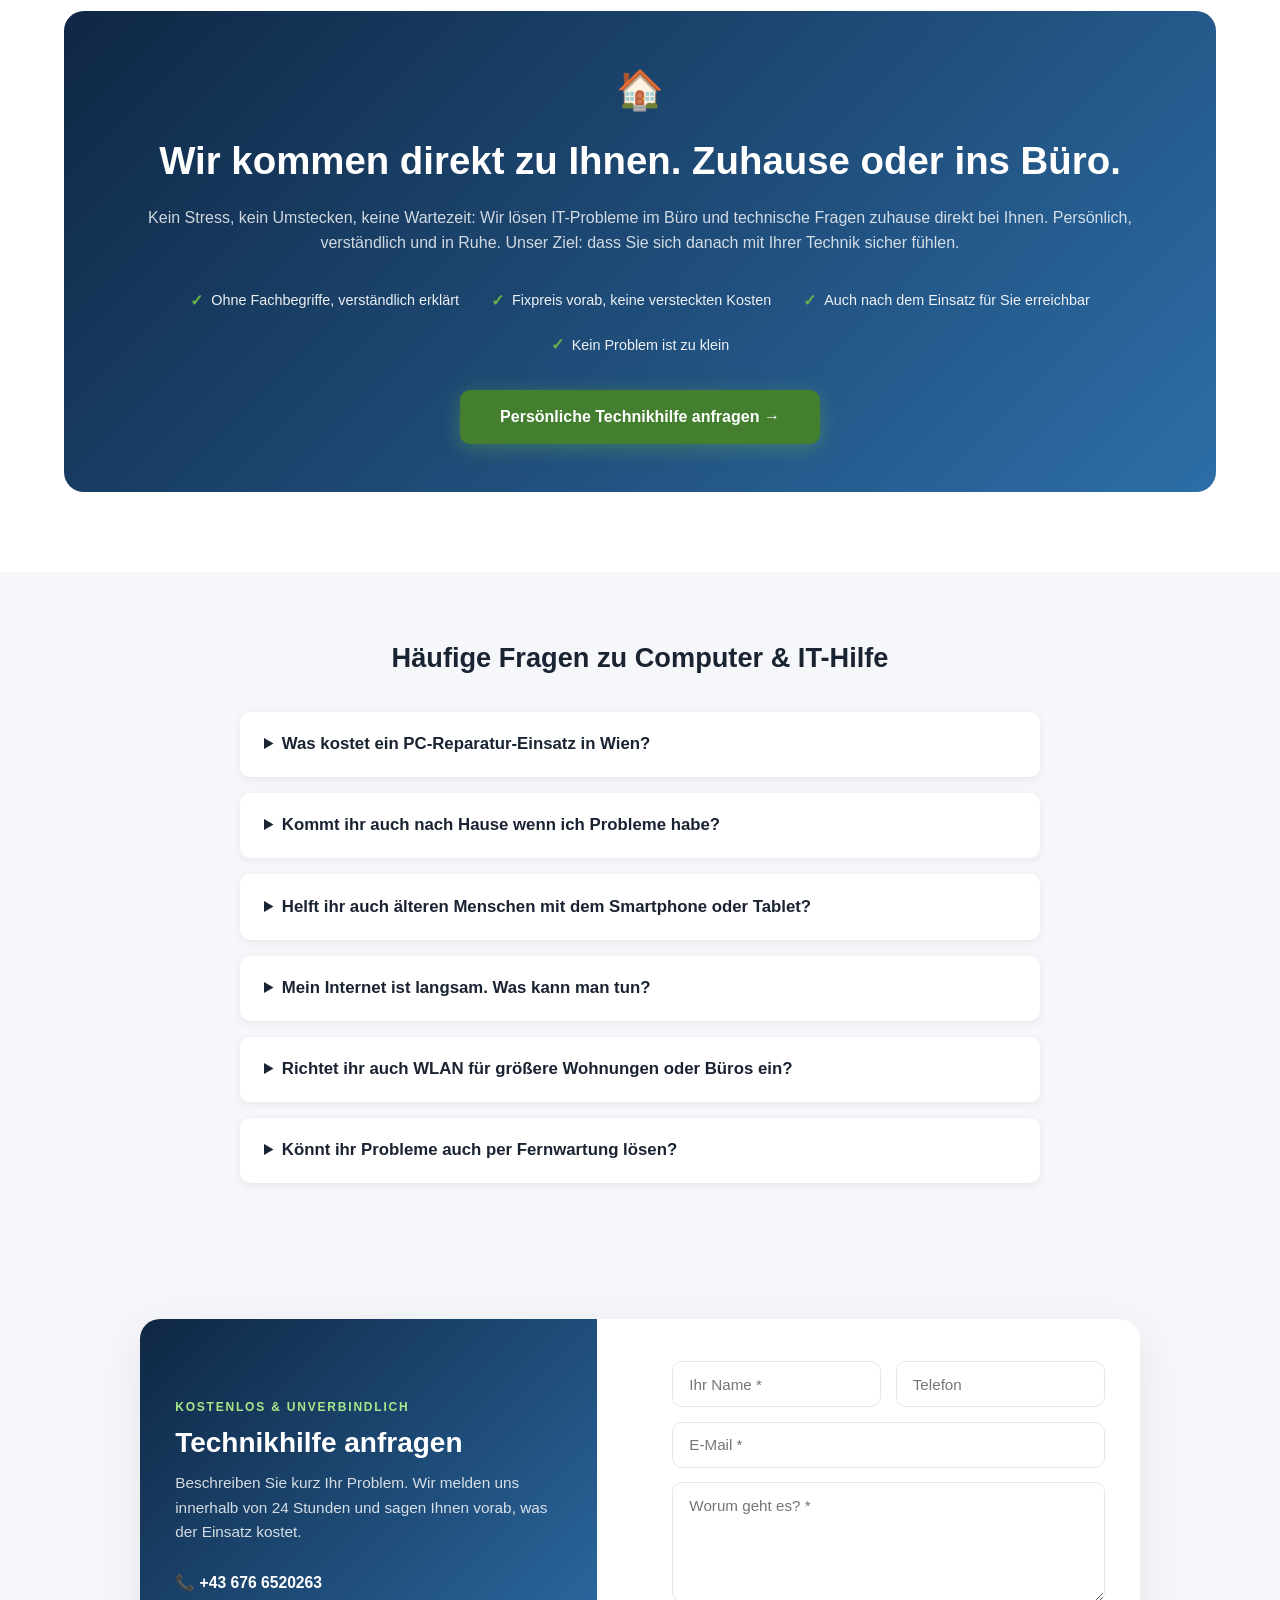
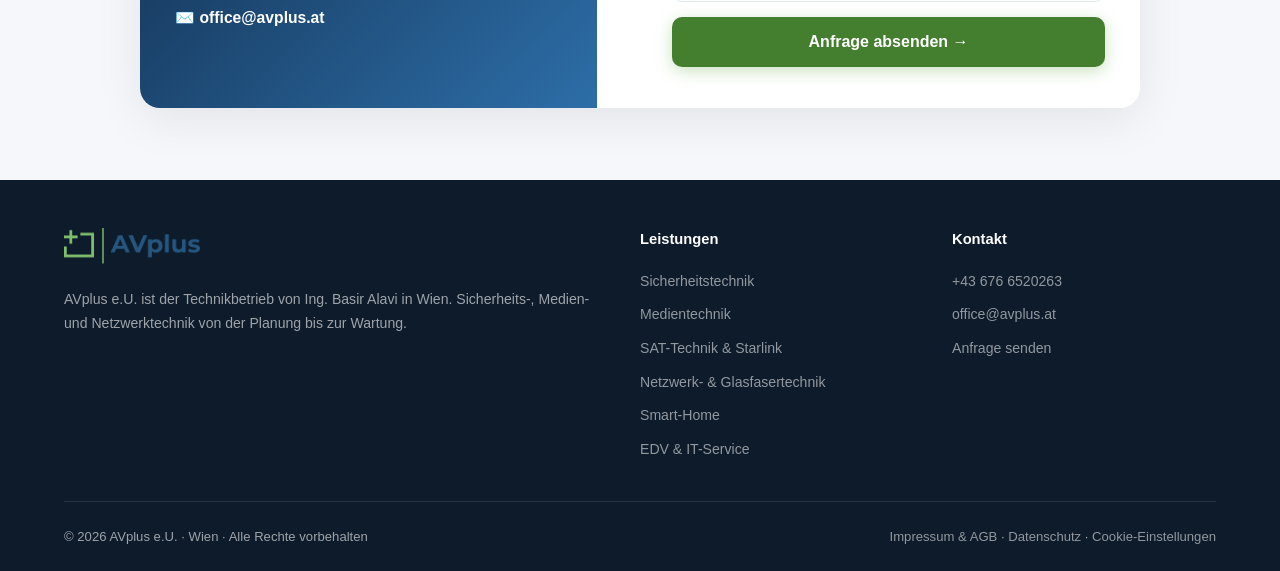
==== commit cbe3729f: "Kontaktformular über eigenes Skript auf dem IONOS-Webspace statt Formspree - kontakt.php: Prüfung de" ====
--- a/edv.html
+++ b/edv.html
@@ -237,7 +237,7 @@
     }
   </style>
 </head>
-<body>
+<body data-call-bar>
 
 <header>
   <div style="display:flex;flex-direction:column;align-items:flex-start;gap:0;">
@@ -496,7 +496,7 @@
         <a href="mailto:office@avplus.at" class="ki-contact">✉️ office@avplus.at</a>
       </div>
     </div>
-    <form class="ki-form" action="https://formspree.io/f/xvzjgjkg" method="POST">
+    <form class="ki-form" action="/kontakt.php" method="POST">
       <input type="text" name="_gotcha" style="display:none" tabindex="-1" autocomplete="off" />
       <input type="hidden" name="_subject" value="Neue Anfrage über avplus.at: Computer & IT-Hilfe" />
       <input type="hidden" name="bereich" value="Computer & IT-Hilfe" />
--- a/kontakt-inline.css
+++ b/kontakt-inline.css
@@ -135,3 +135,9 @@
   .ki-form { padding: 2rem 1.6rem; }
   .ki-row { grid-template-columns: 1fr; }
 }
+
+.ki-hint {
+  margin: -0.3rem 0 0.2rem;
+  font-size: 0.85rem;
+  color: var(--gray, #6b7280);
+}
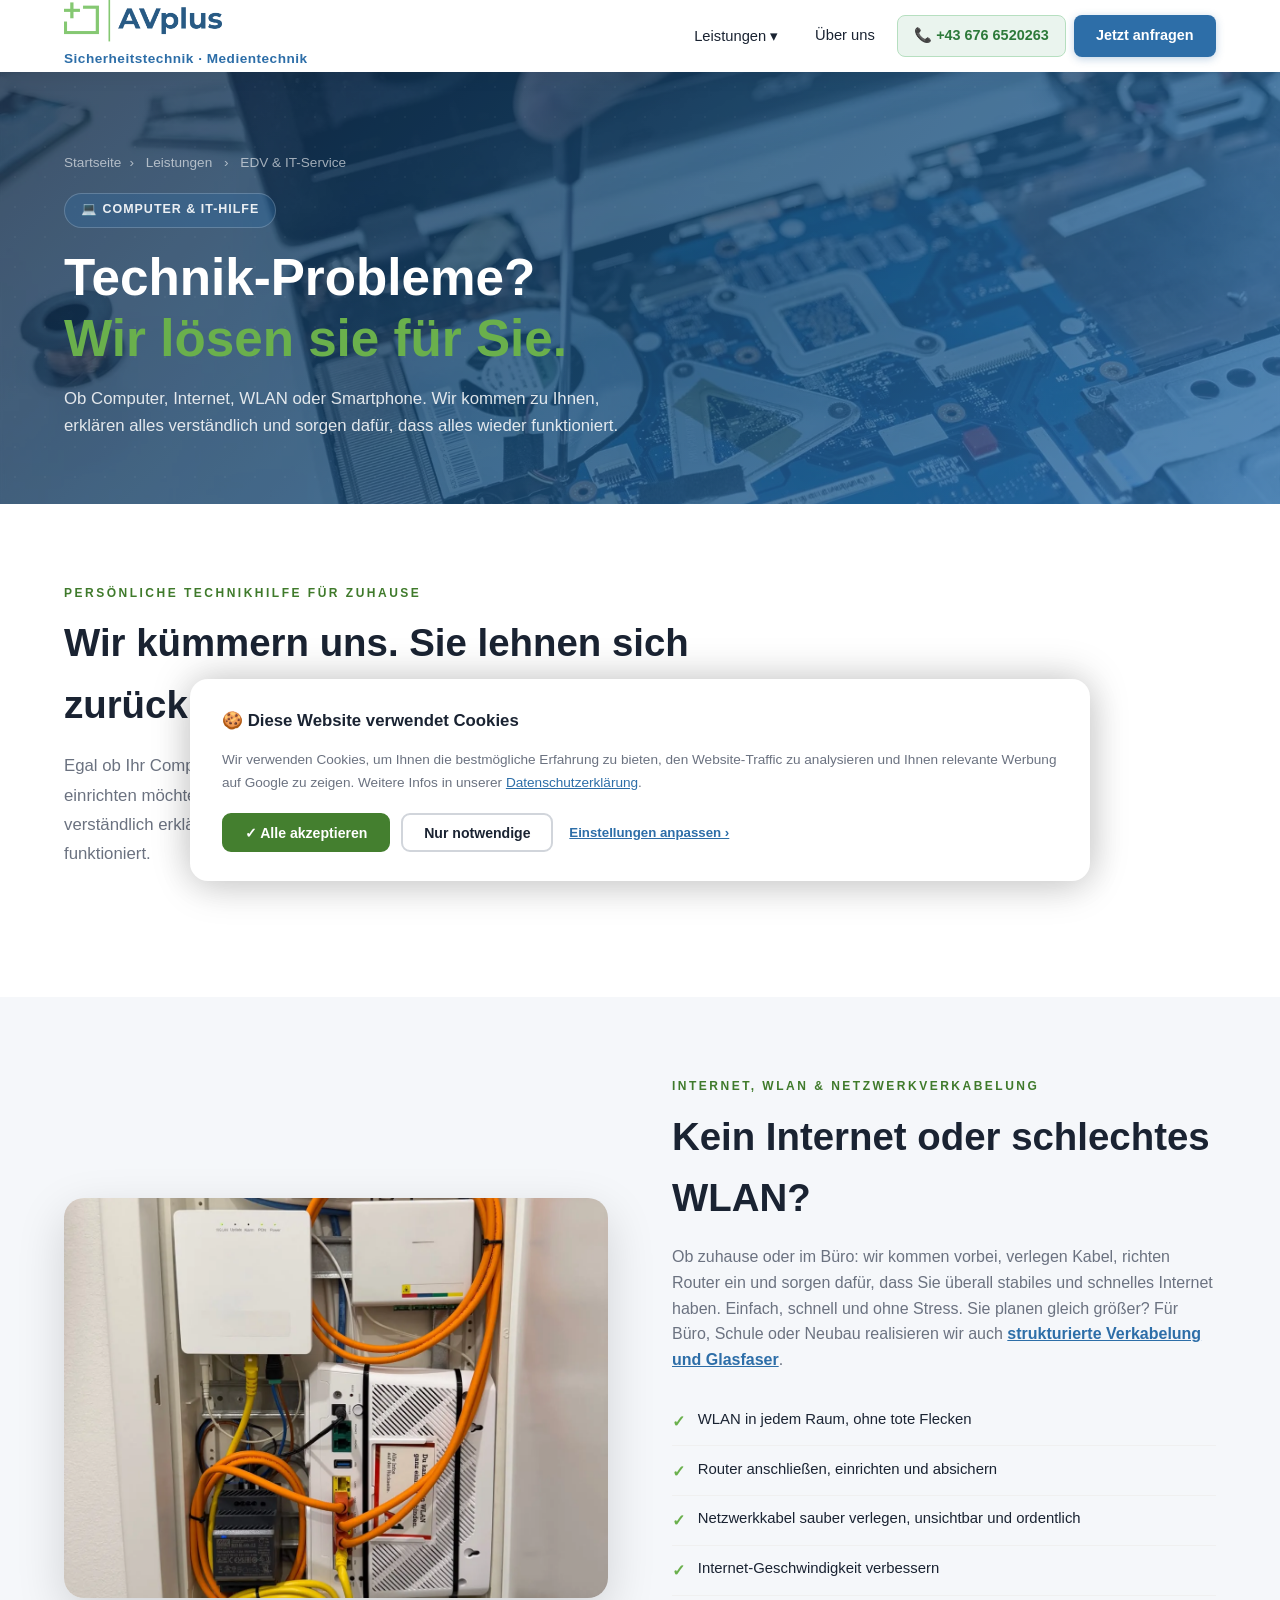
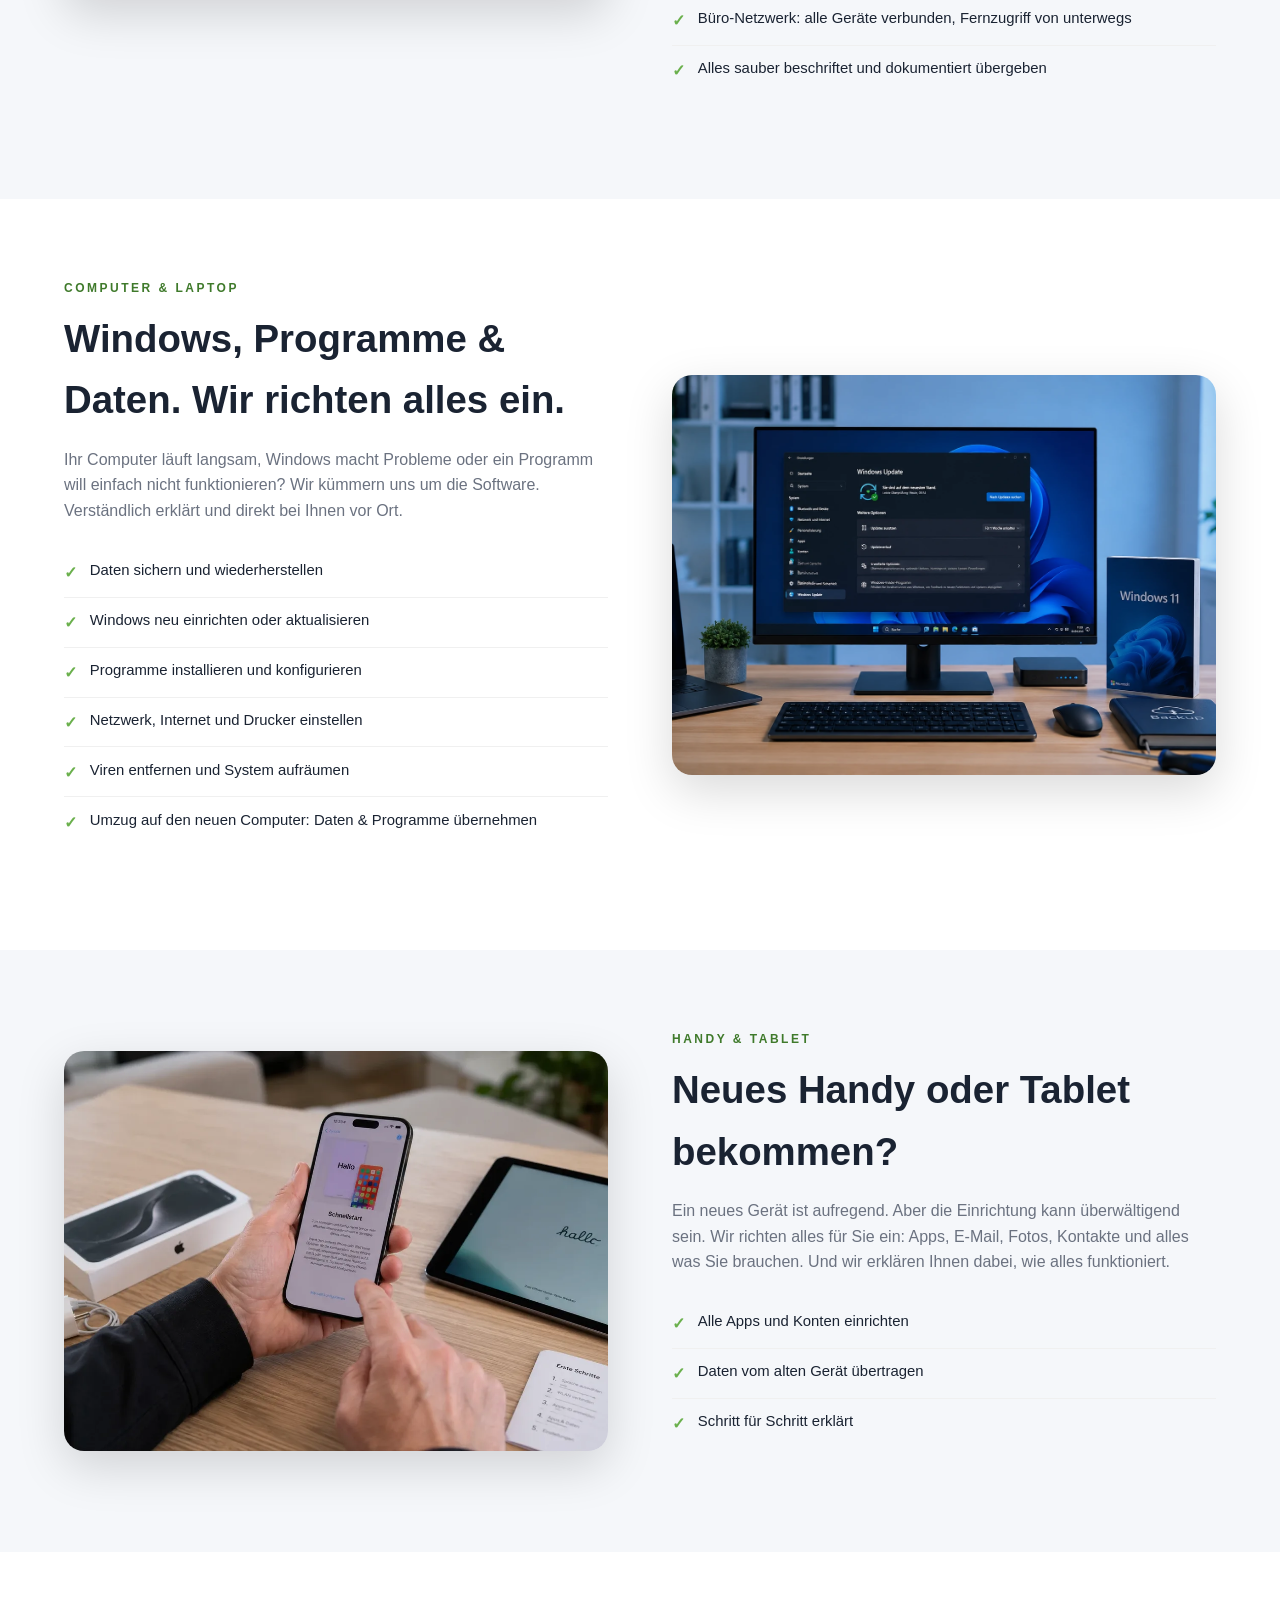
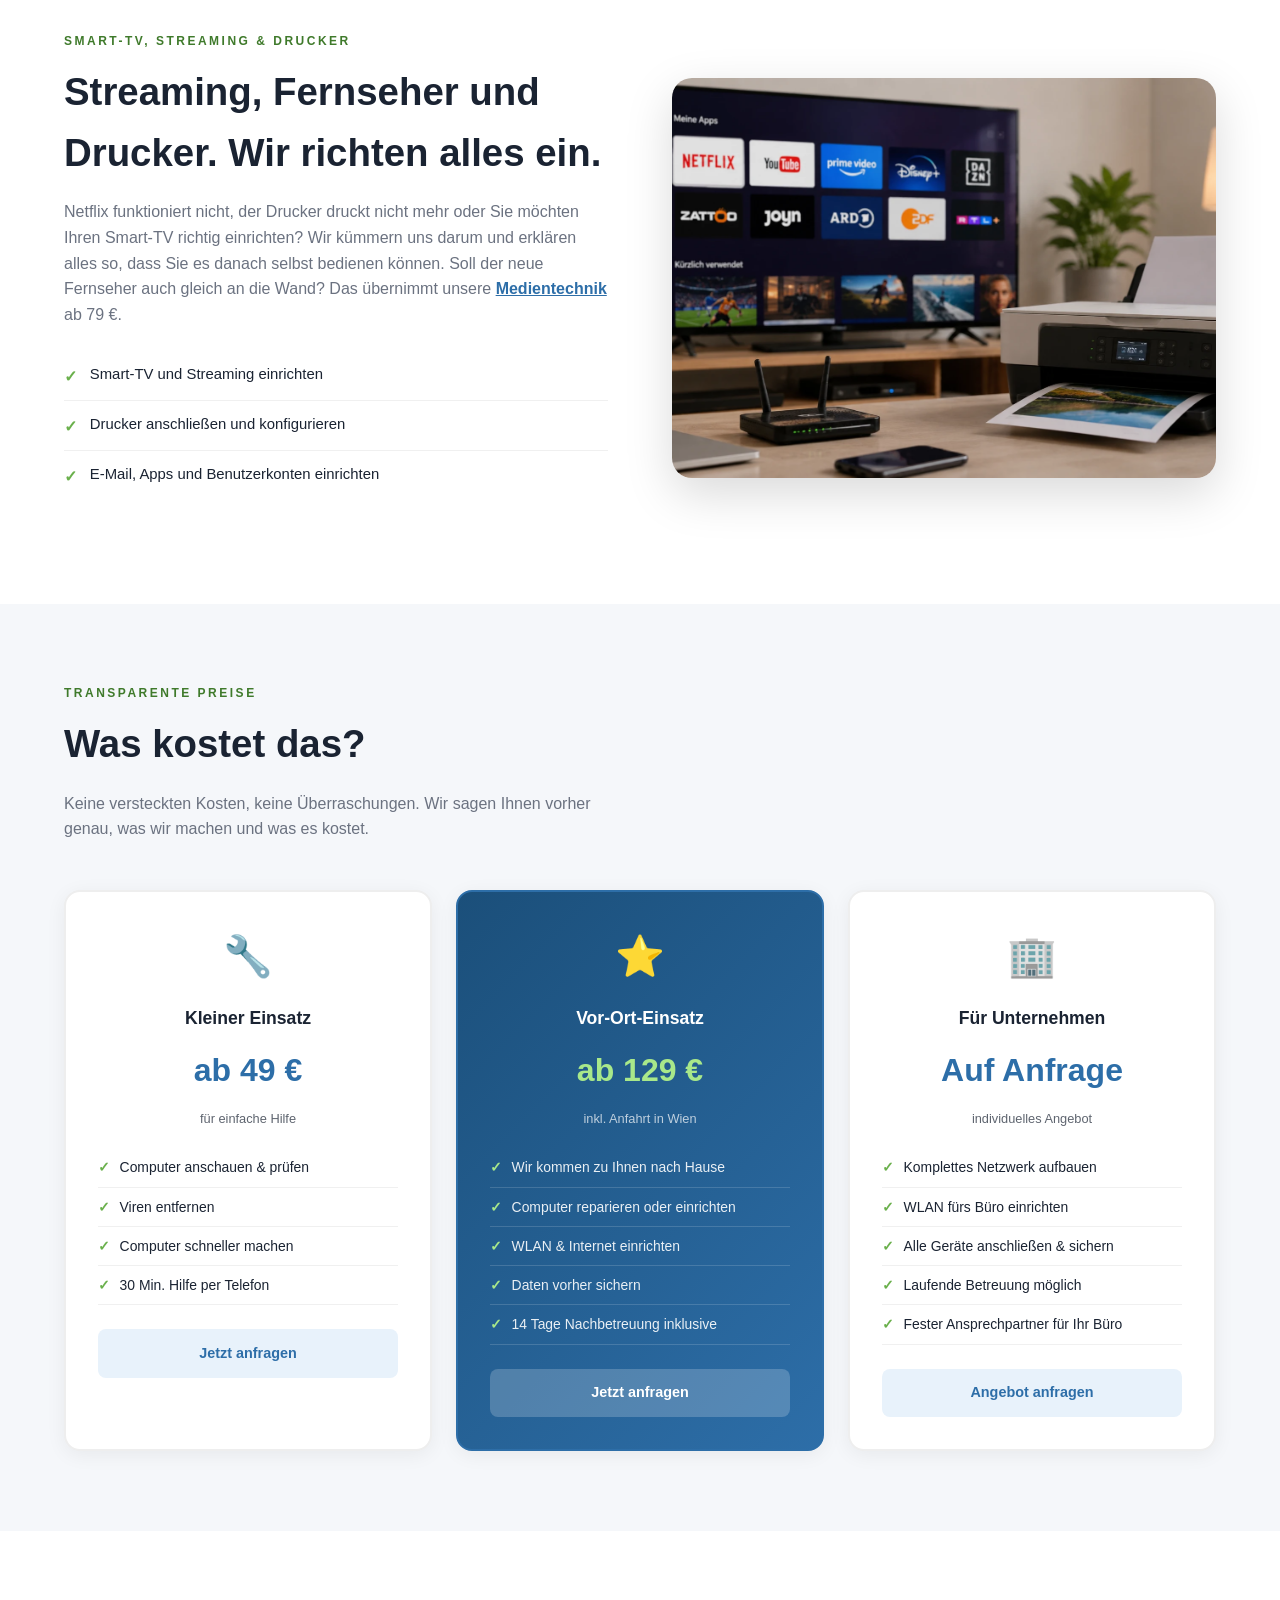
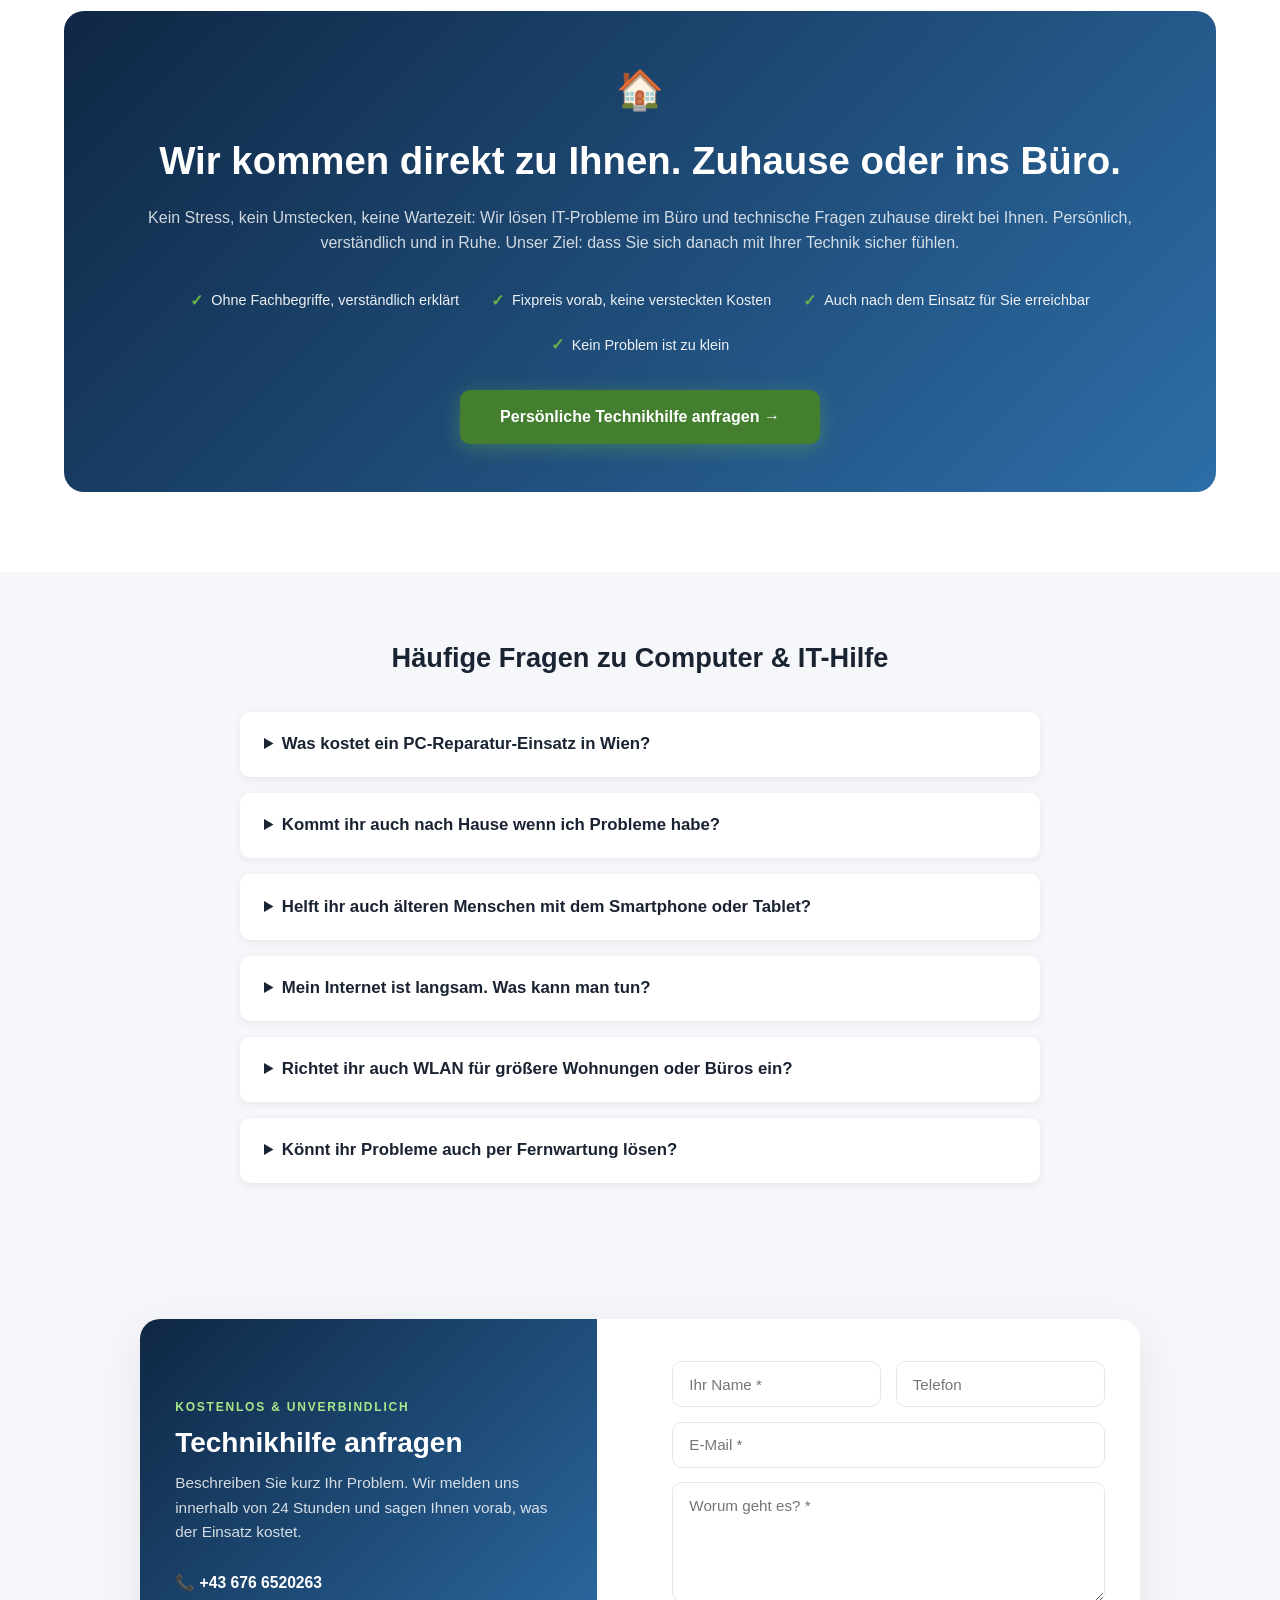
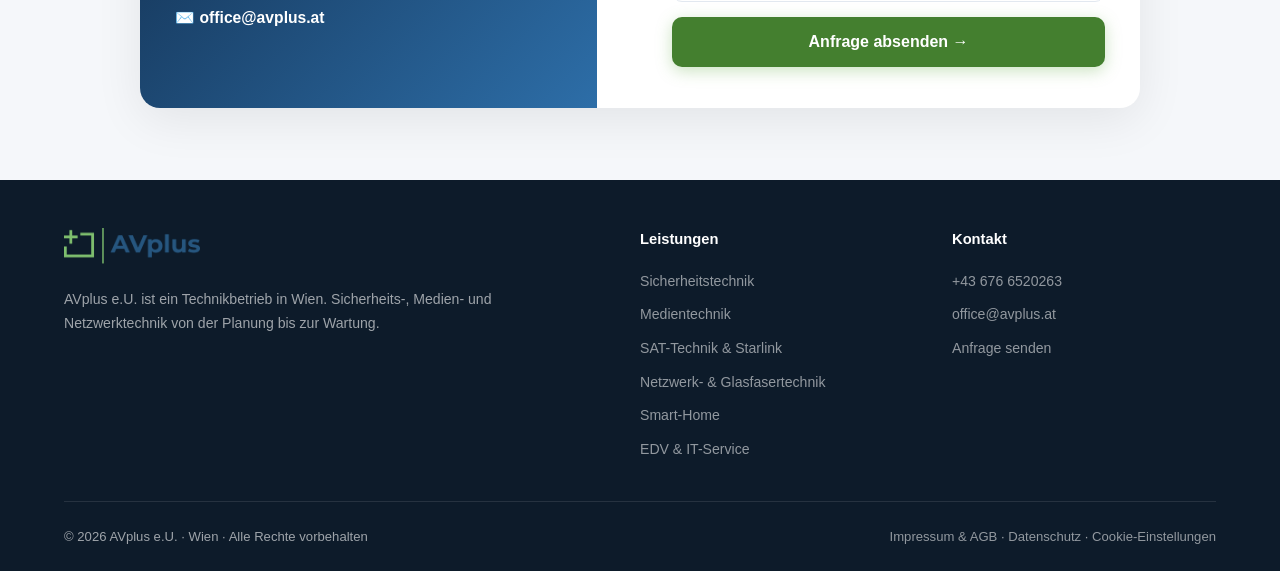
==== commit 5b849035: "Name und Titel nicht mehr auf den Vorderseiten: Vertrauensleiste, Ansprechpartner-Box, Footer, Meta-" ====
--- a/edv.html
+++ b/edv.html
@@ -516,7 +516,7 @@
   <div class="footer-top">
     <div class="footer-brand">
       <img loading="lazy" decoding="async" src="logo.png" alt="AVplus e.U." width="600" height="159" />
-      <p>AVplus e.U. ist der Technikbetrieb von Ing. Basir Alavi in Wien. Sicherheits-, Medien- und Netzwerktechnik von der Planung bis zur Wartung.</p>
+      <p>AVplus e.U. ist ein Technikbetrieb in Wien. Sicherheits-, Medien- und Netzwerktechnik von der Planung bis zur Wartung.</p>
     </div>
     <div class="footer-col">
       <h4>Leistungen</h4>
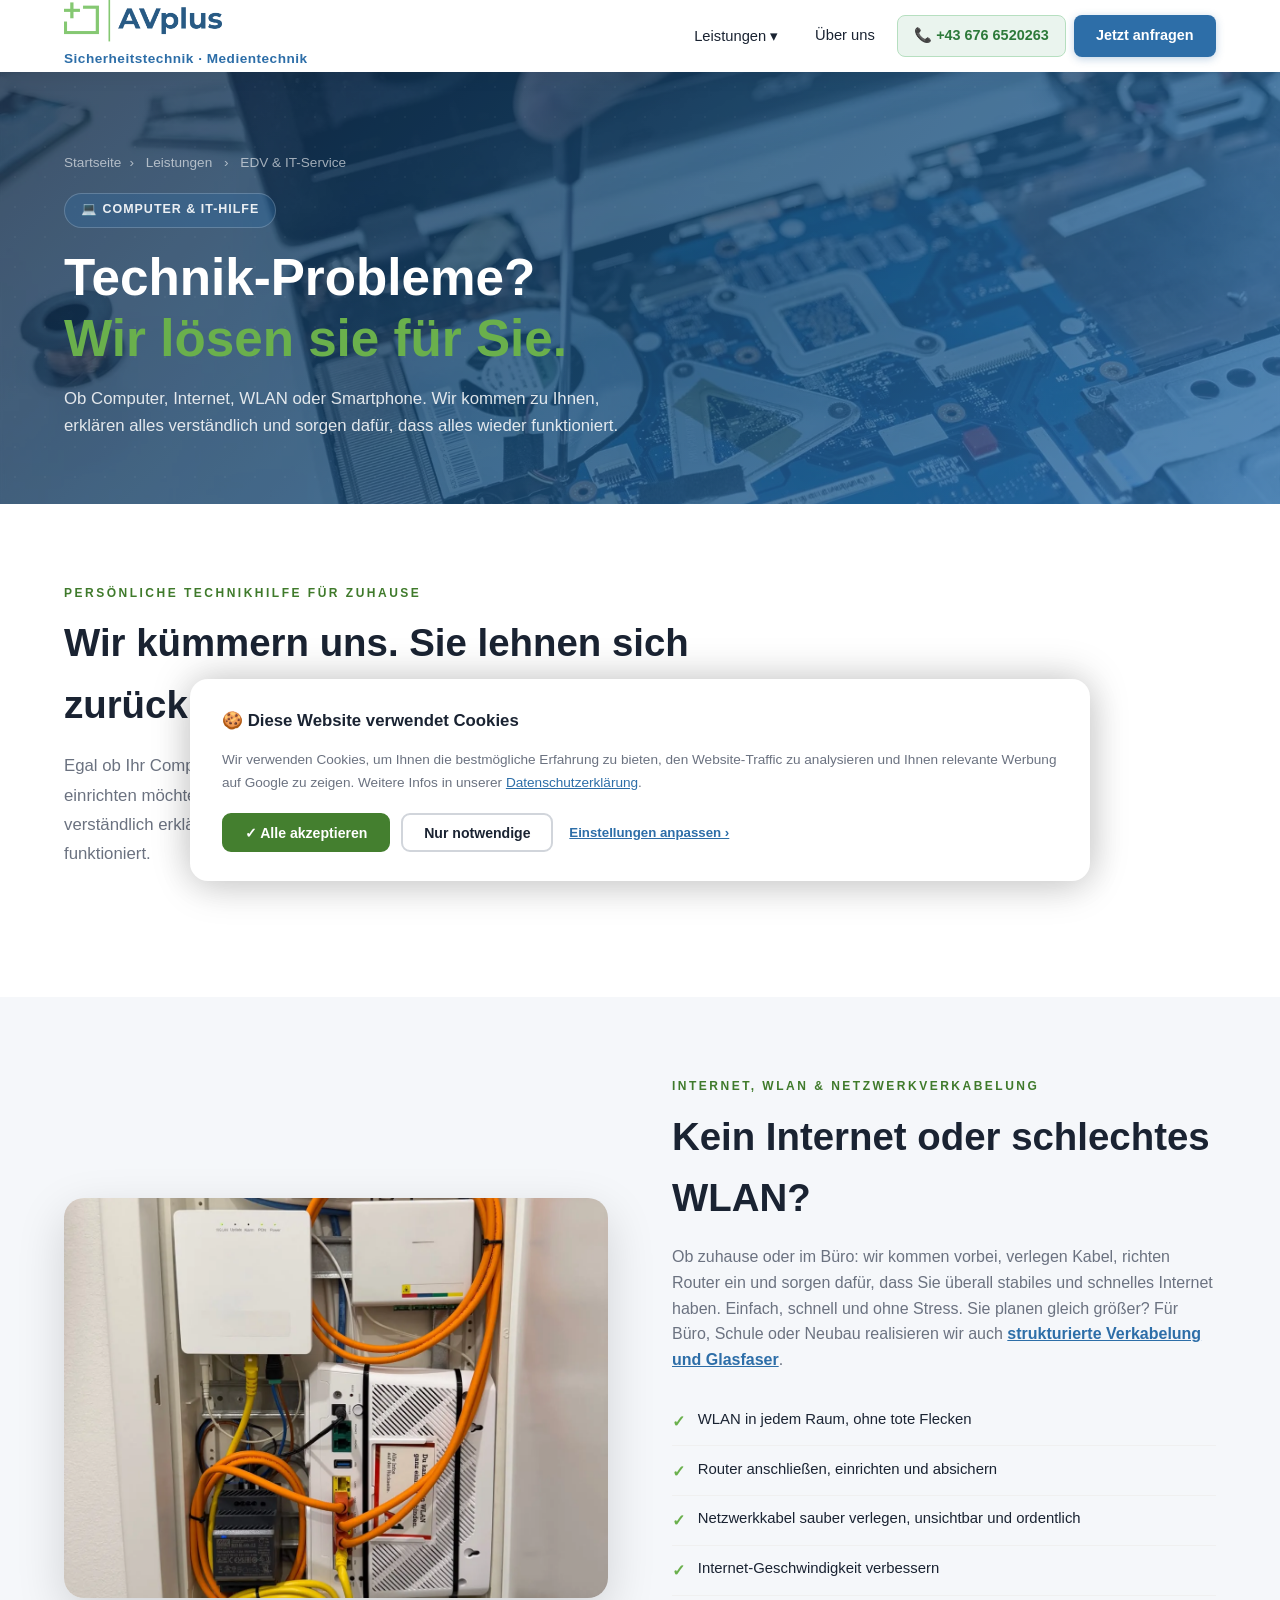
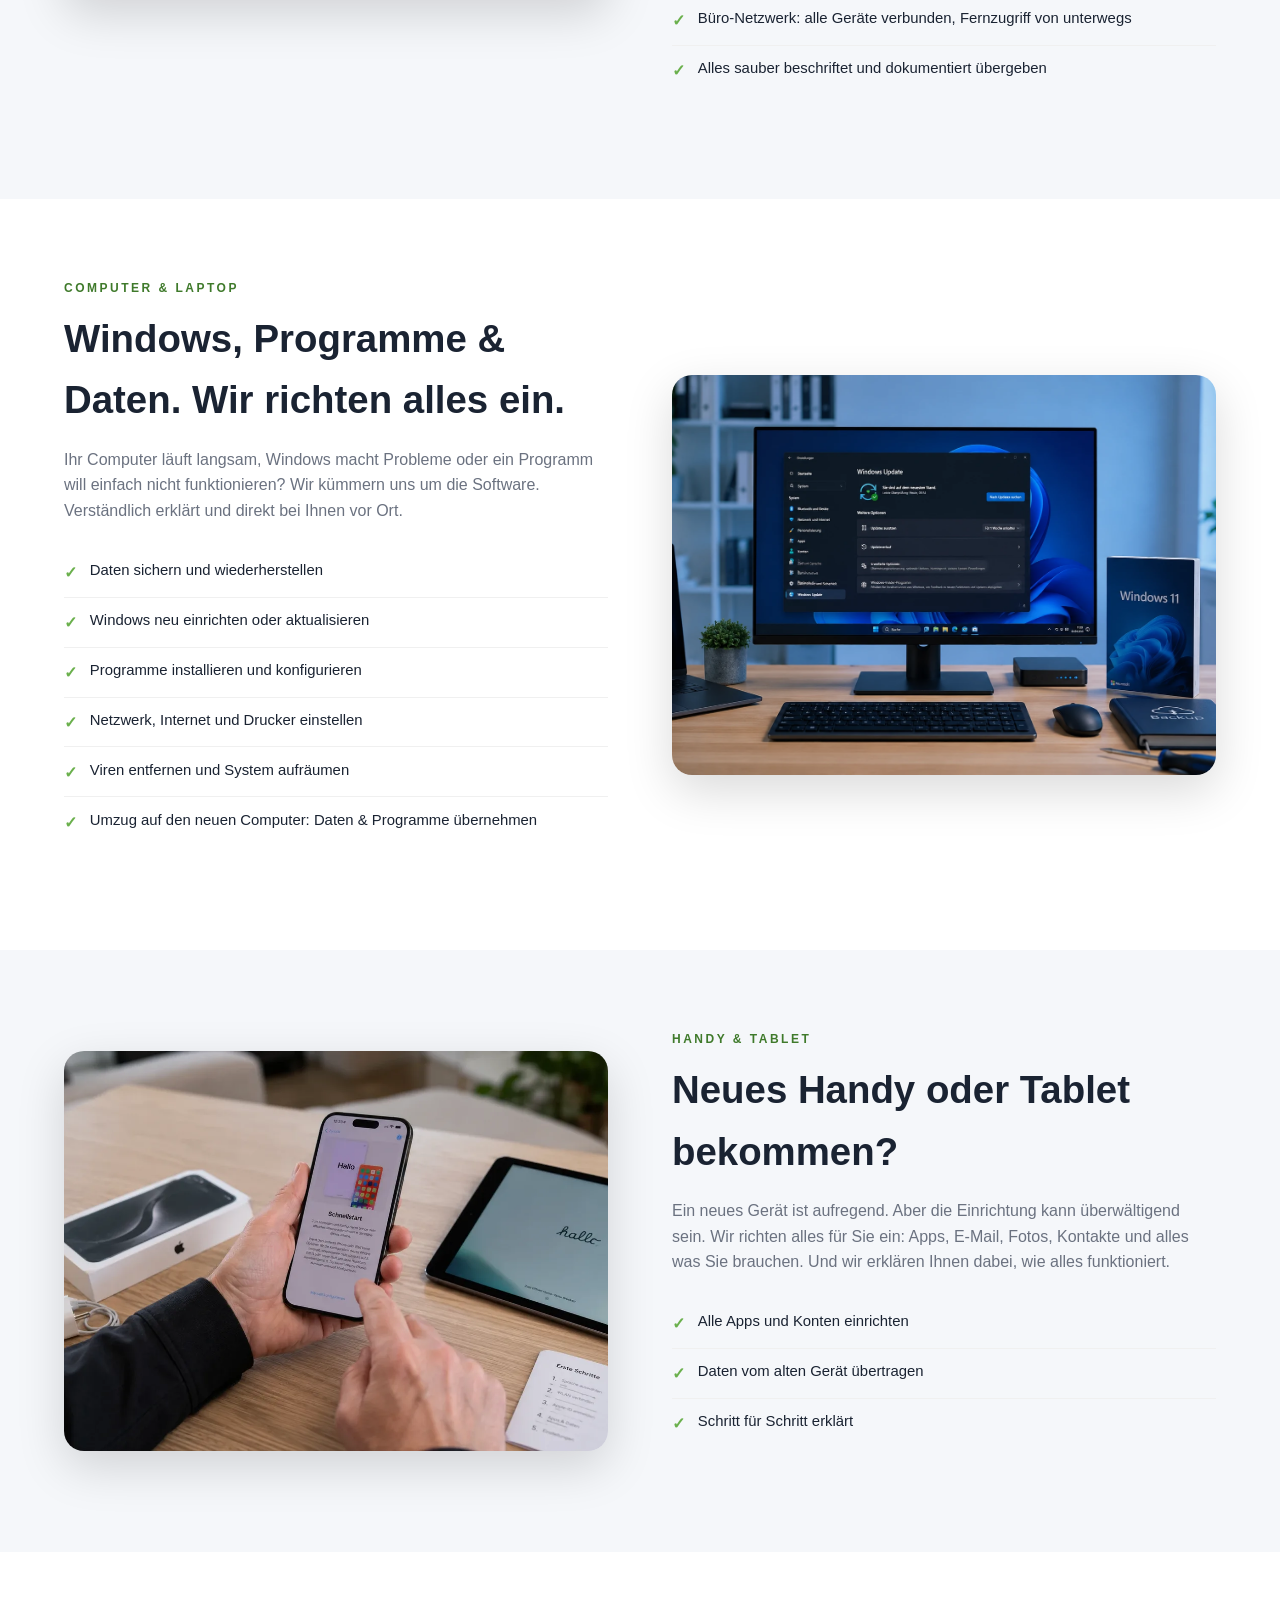
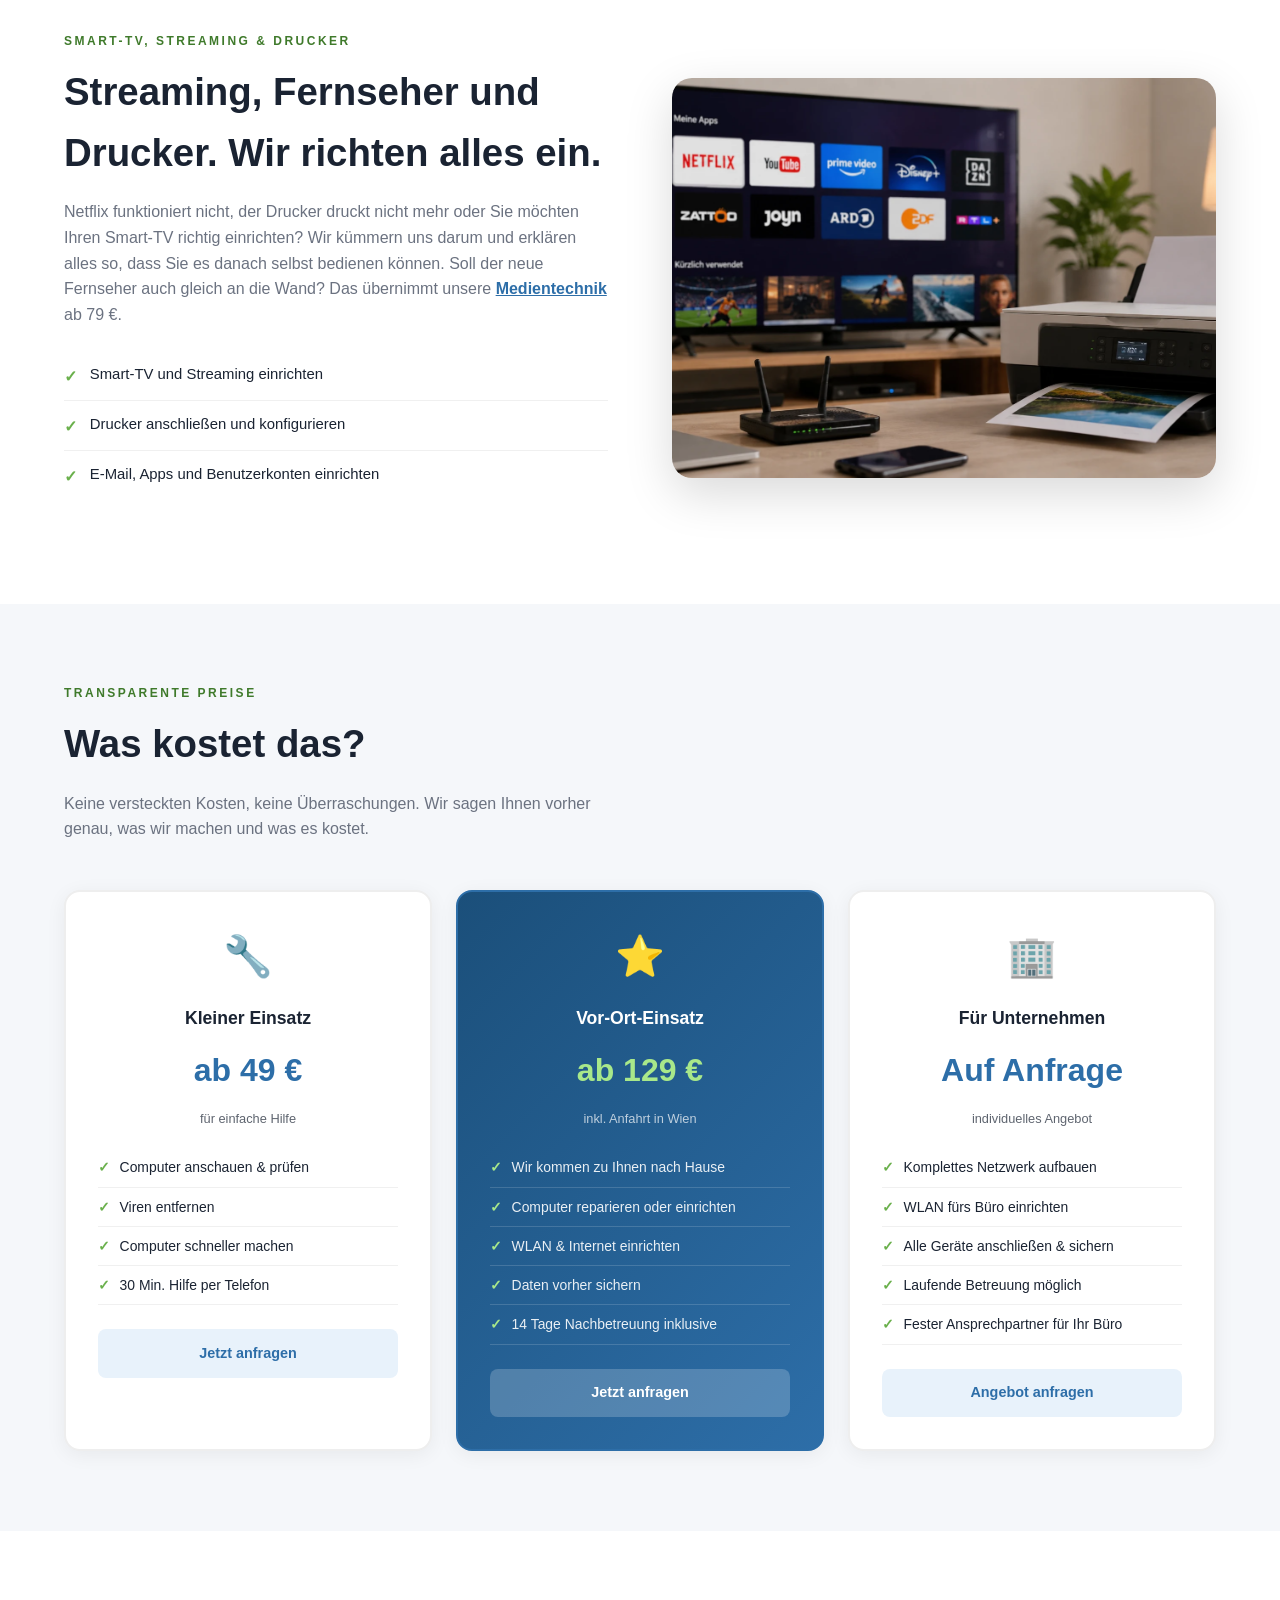
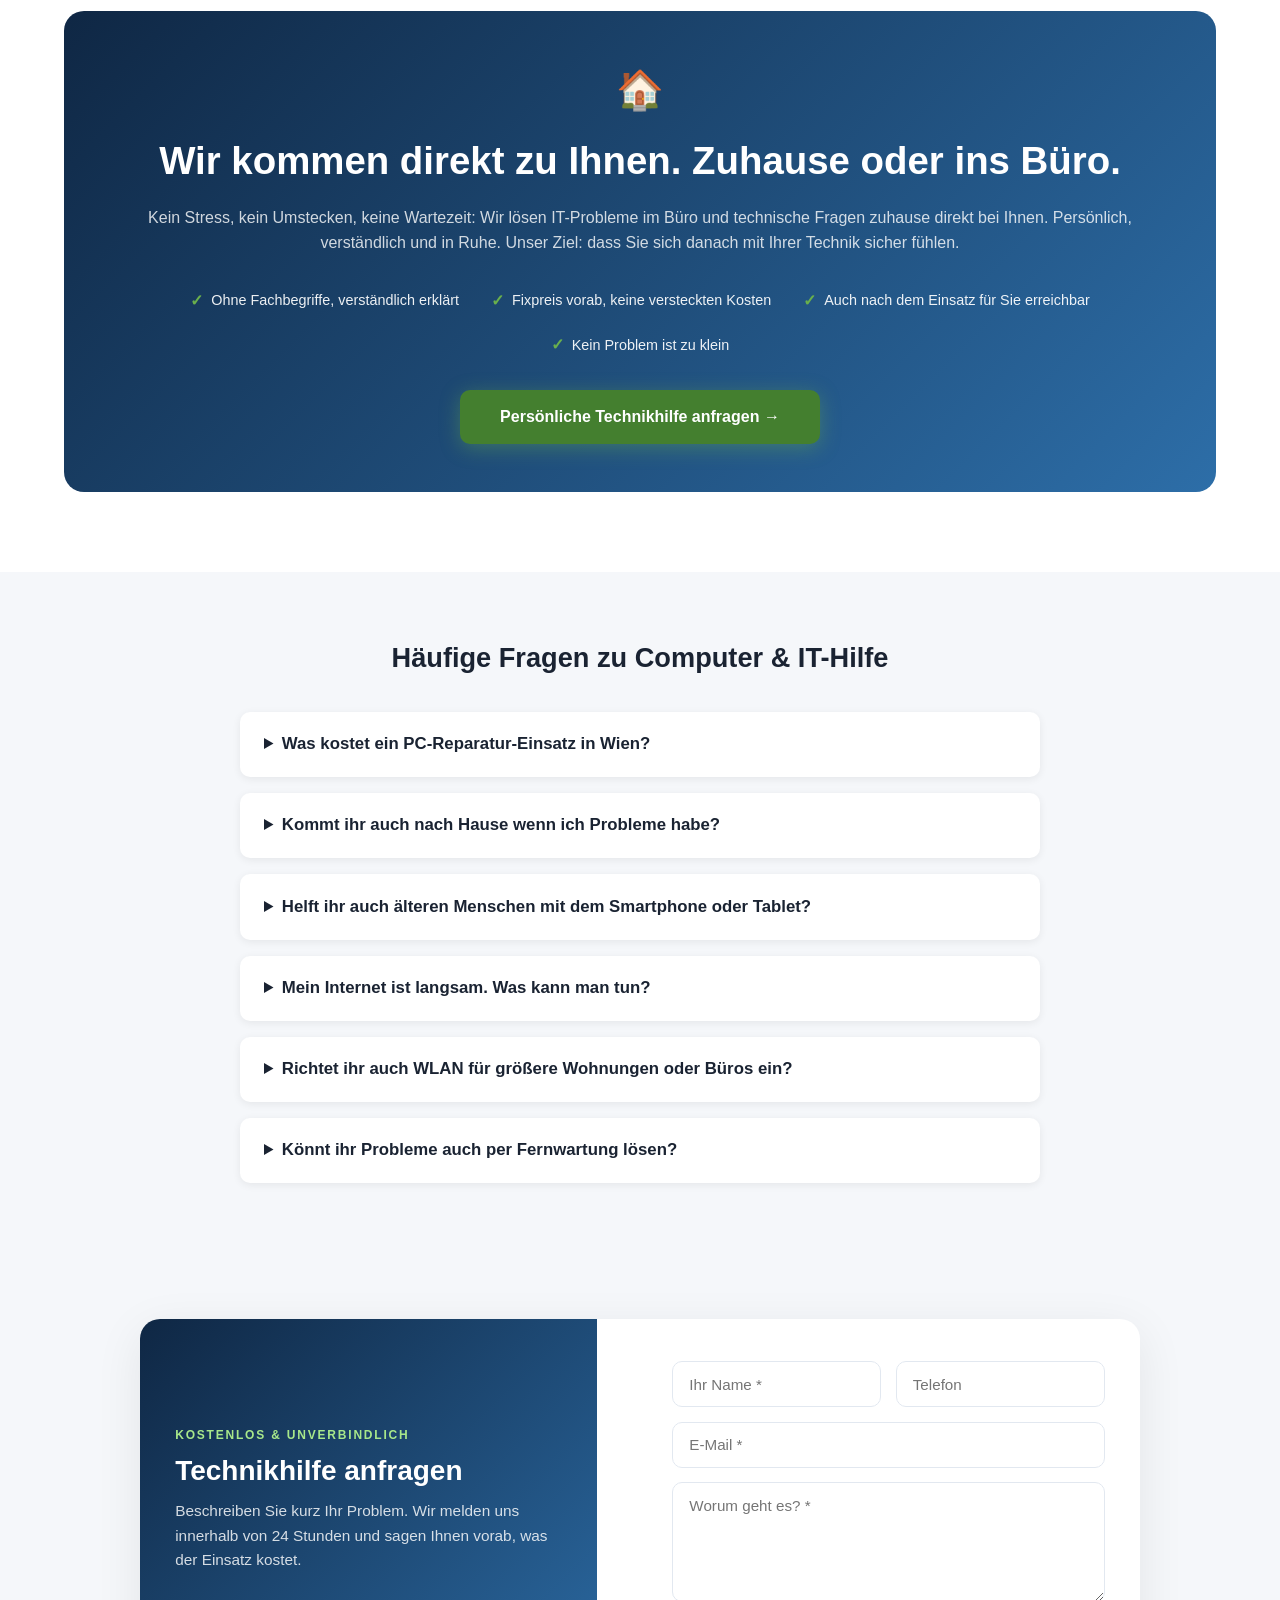
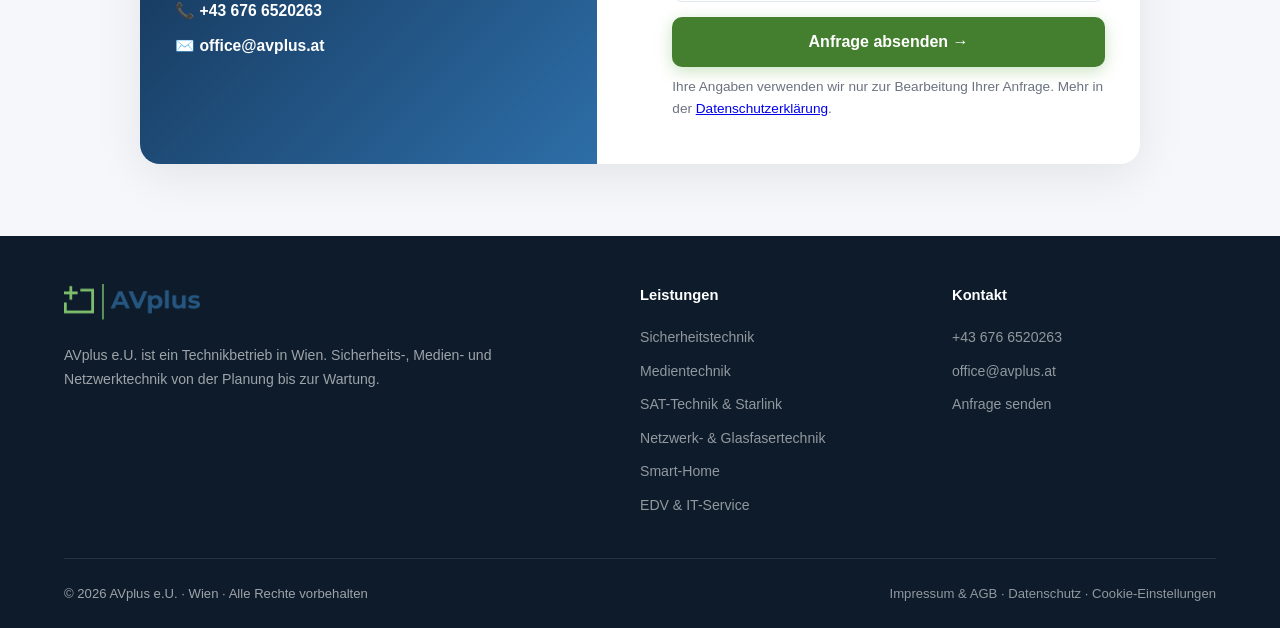
==== commit 9c165027: "Datenschutz: Kontaktformular über eigenes Skript (kein Formspree), Meta-Pixel-Abschnitt entfernt, Hi" ====
--- a/edv.html
+++ b/edv.html
@@ -507,6 +507,7 @@
       <input type="email" name="email" placeholder="E-Mail *" required aria-label="E-Mail" />
       <textarea name="nachricht" placeholder="Worum geht es? *" required aria-label="Ihre Nachricht"></textarea>
       <button type="submit" class="ki-submit">Anfrage absenden →</button>
+      <p class="ki-hint">Ihre Angaben verwenden wir nur zur Bearbeitung Ihrer Anfrage. Mehr in der <a href="/impressum#datenschutz">Datenschutzerklärung</a>.</p>
       <div class="ki-msg" hidden></div>
     </form>
   </div>
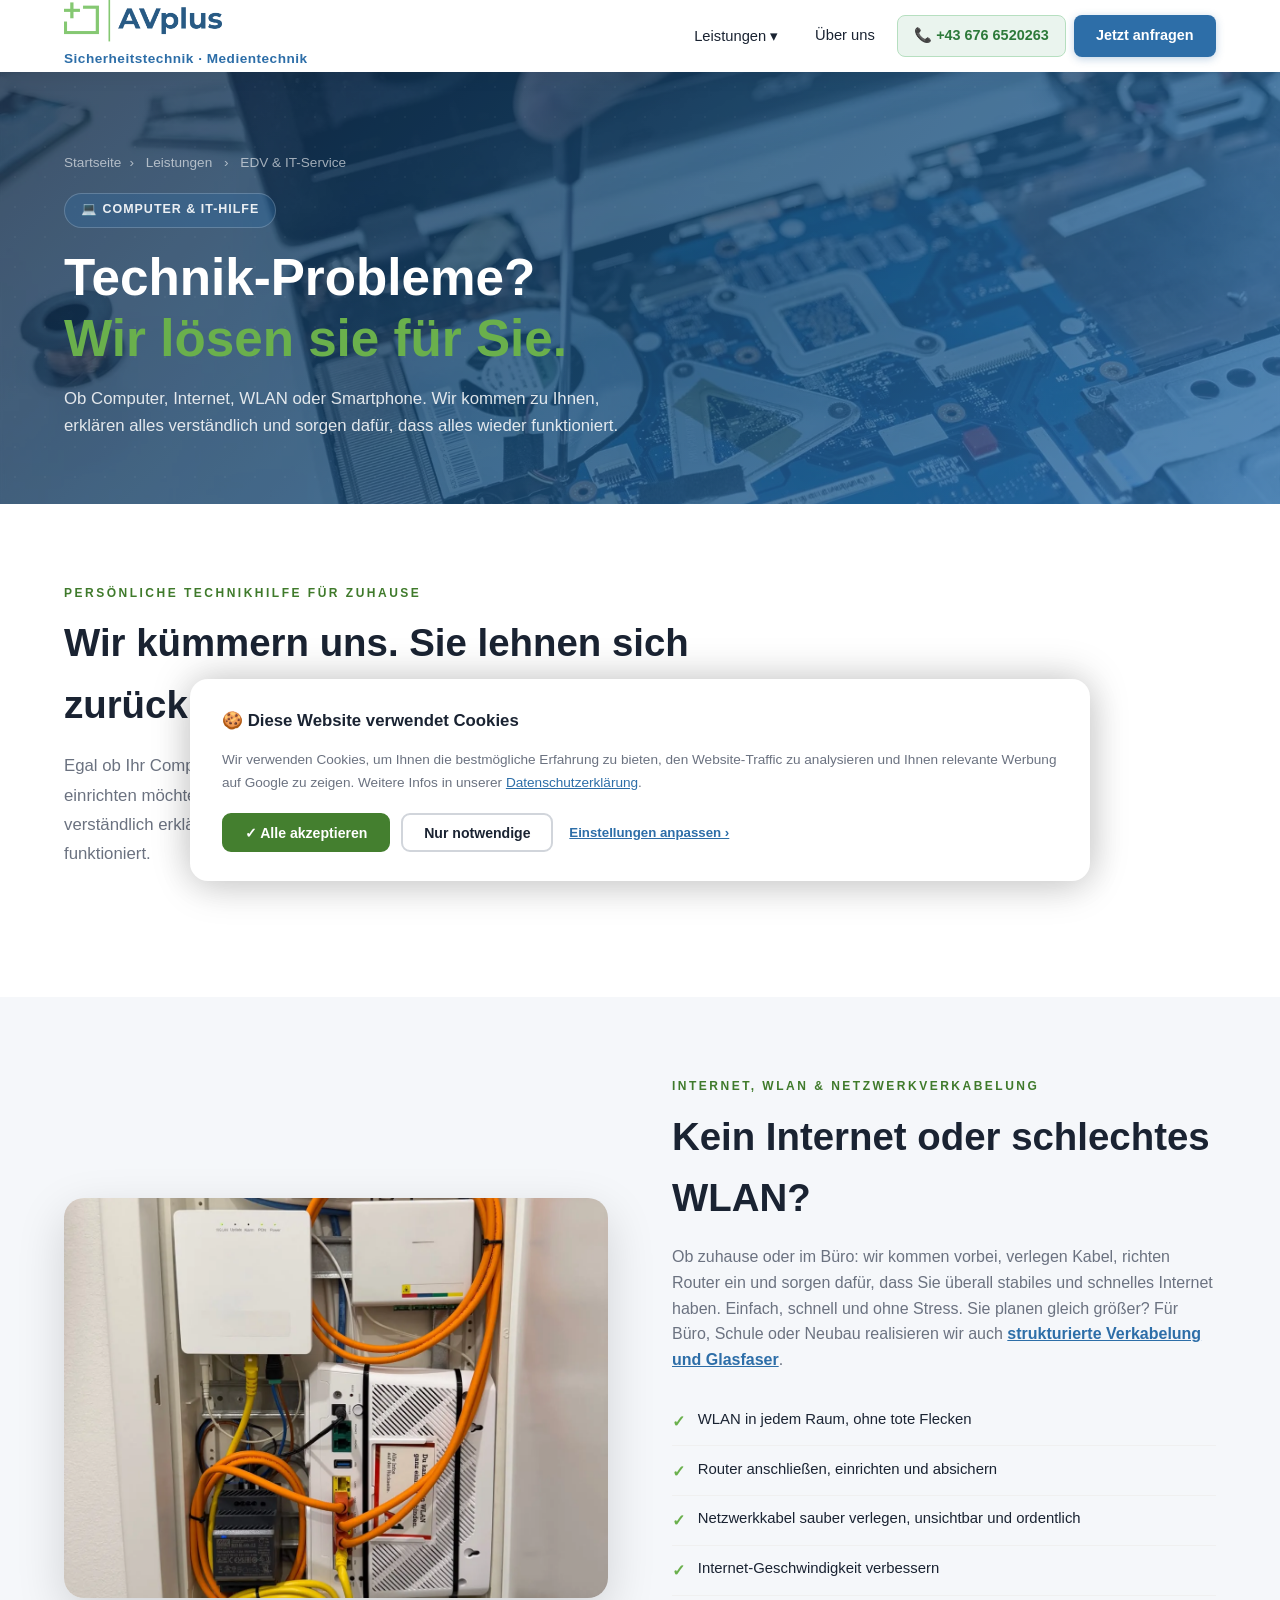
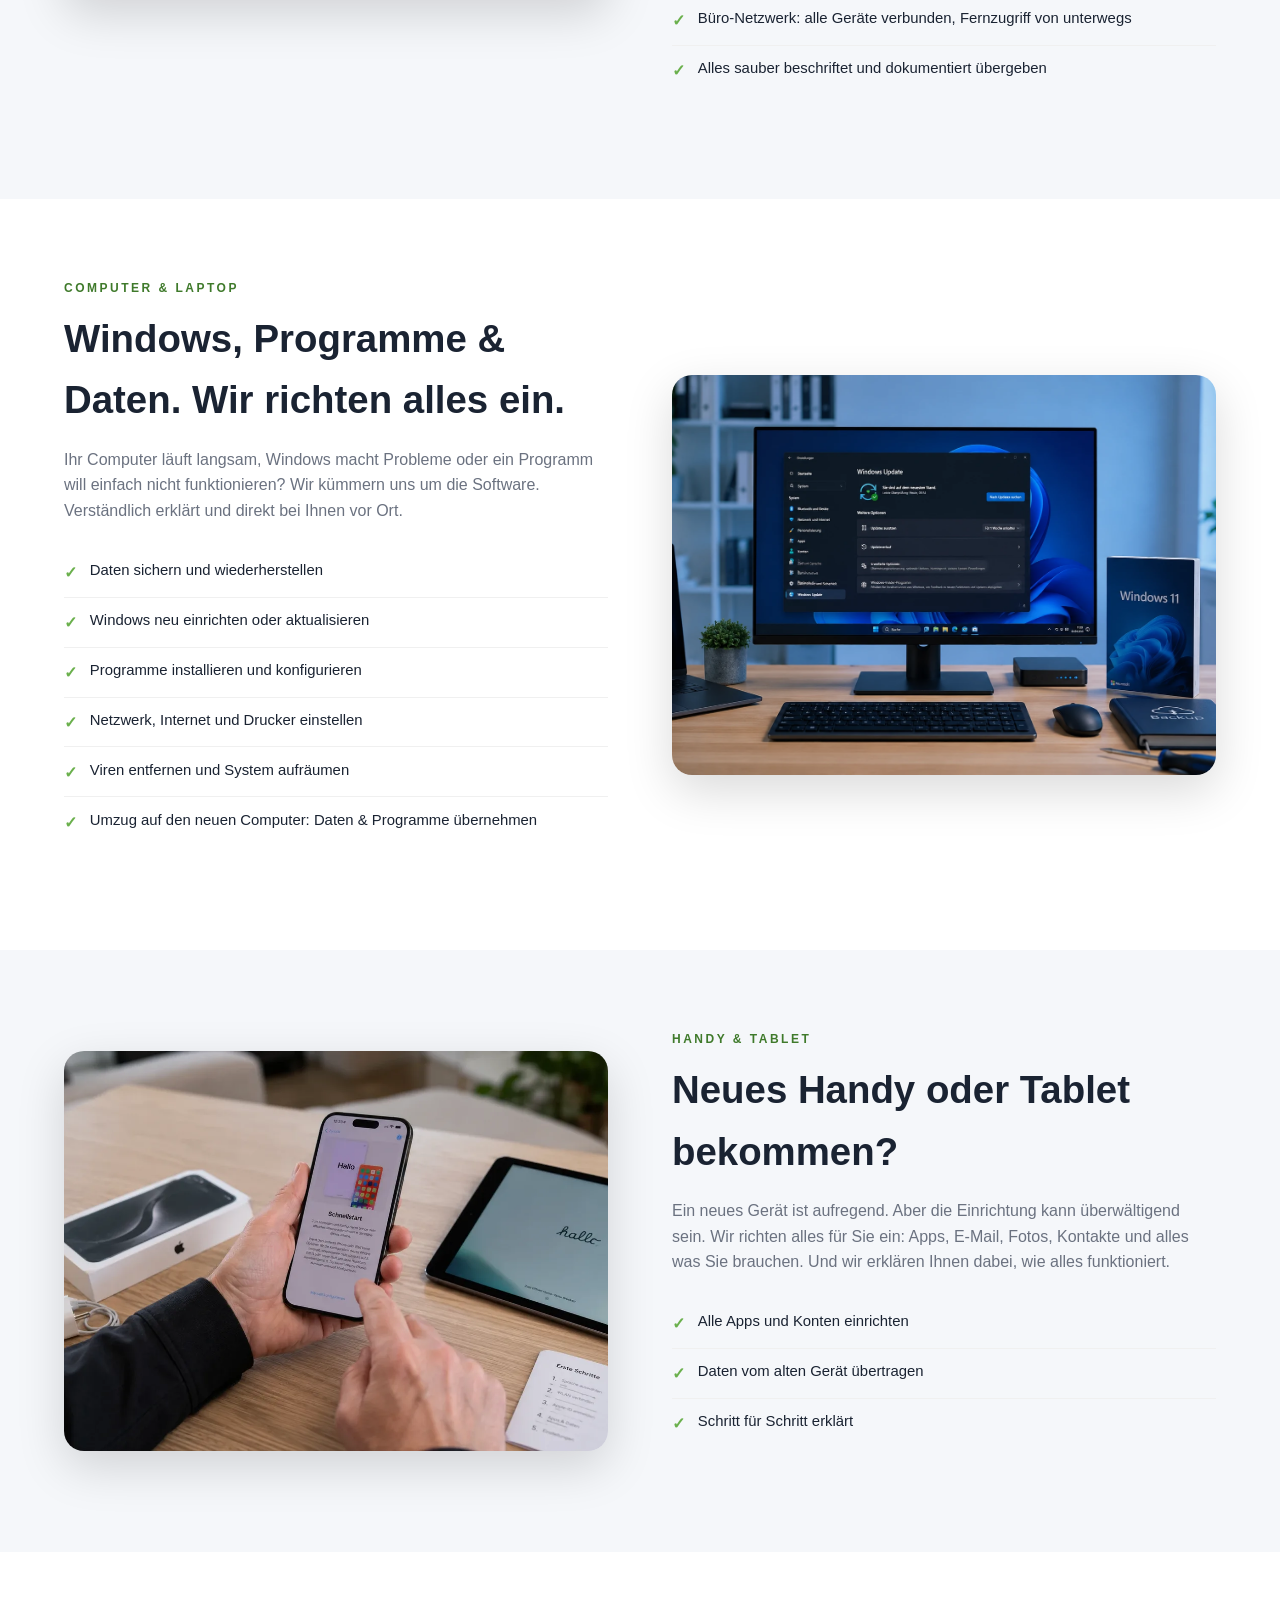
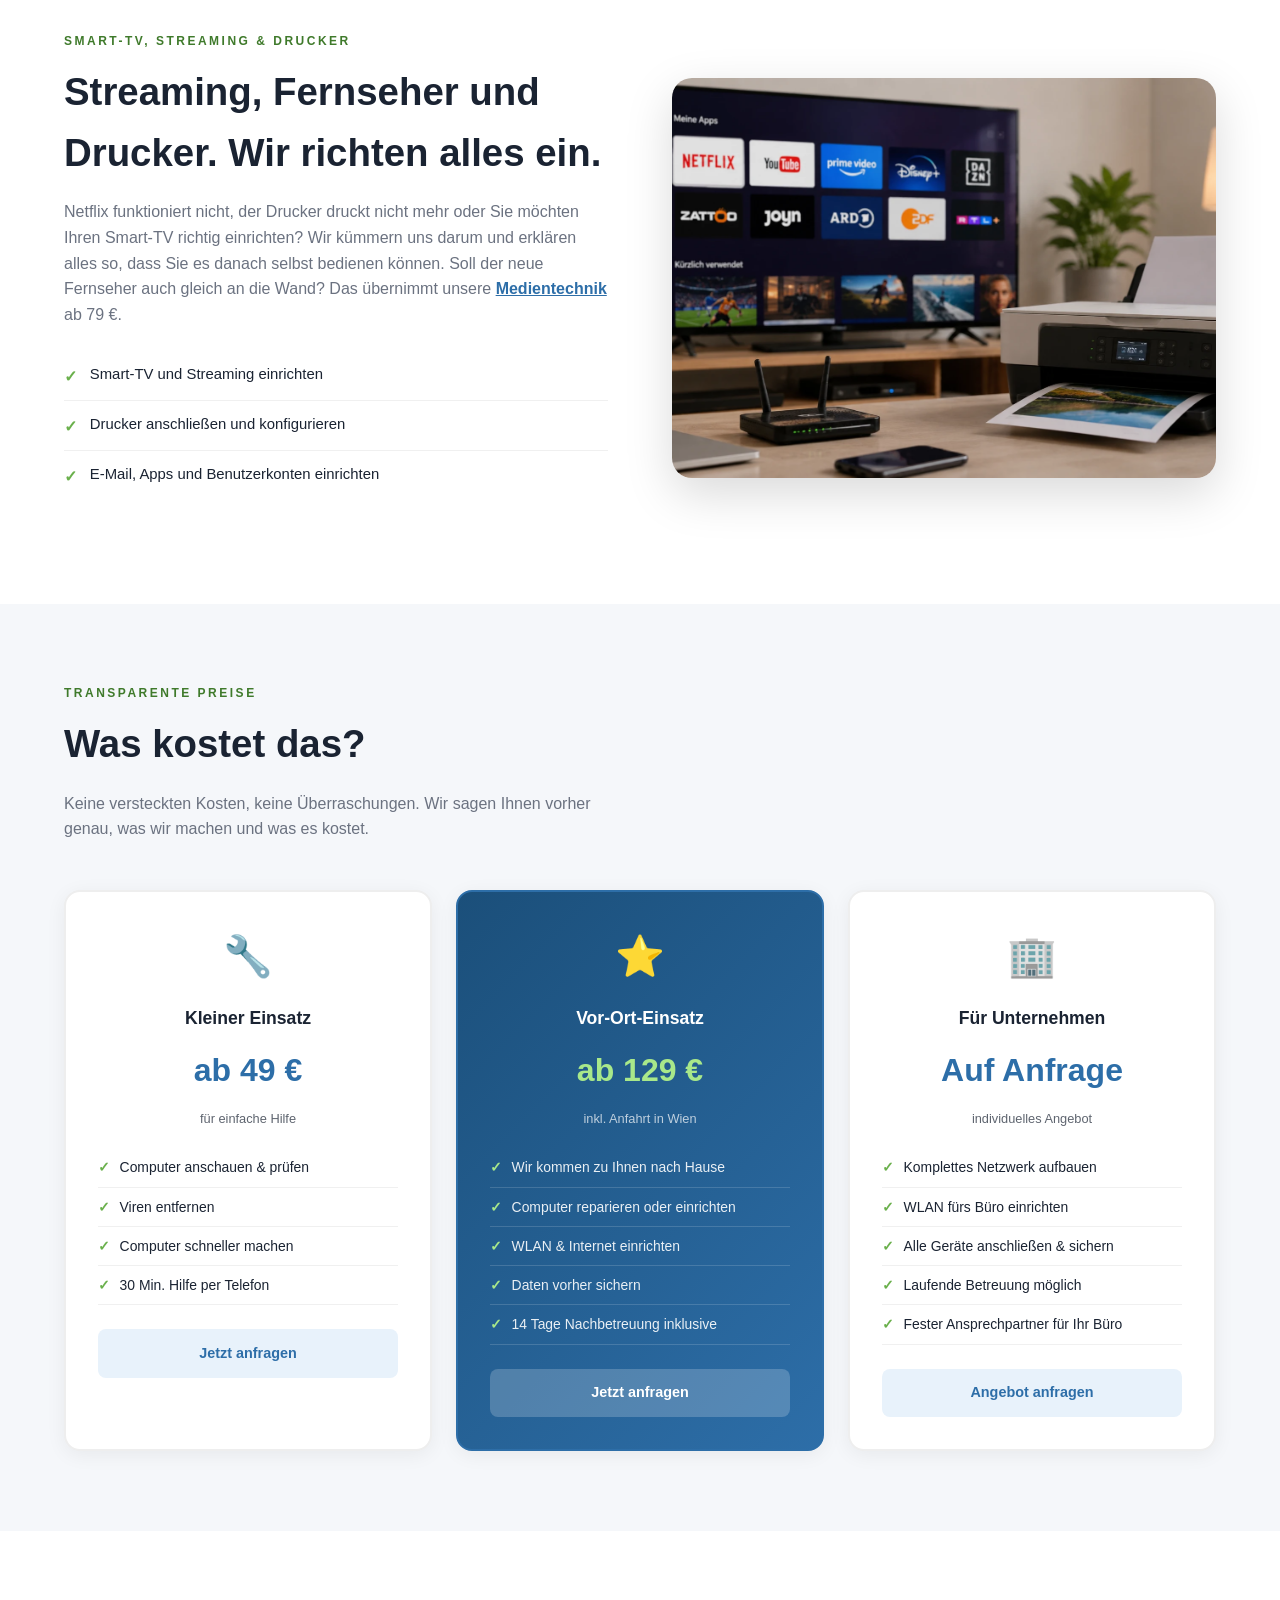
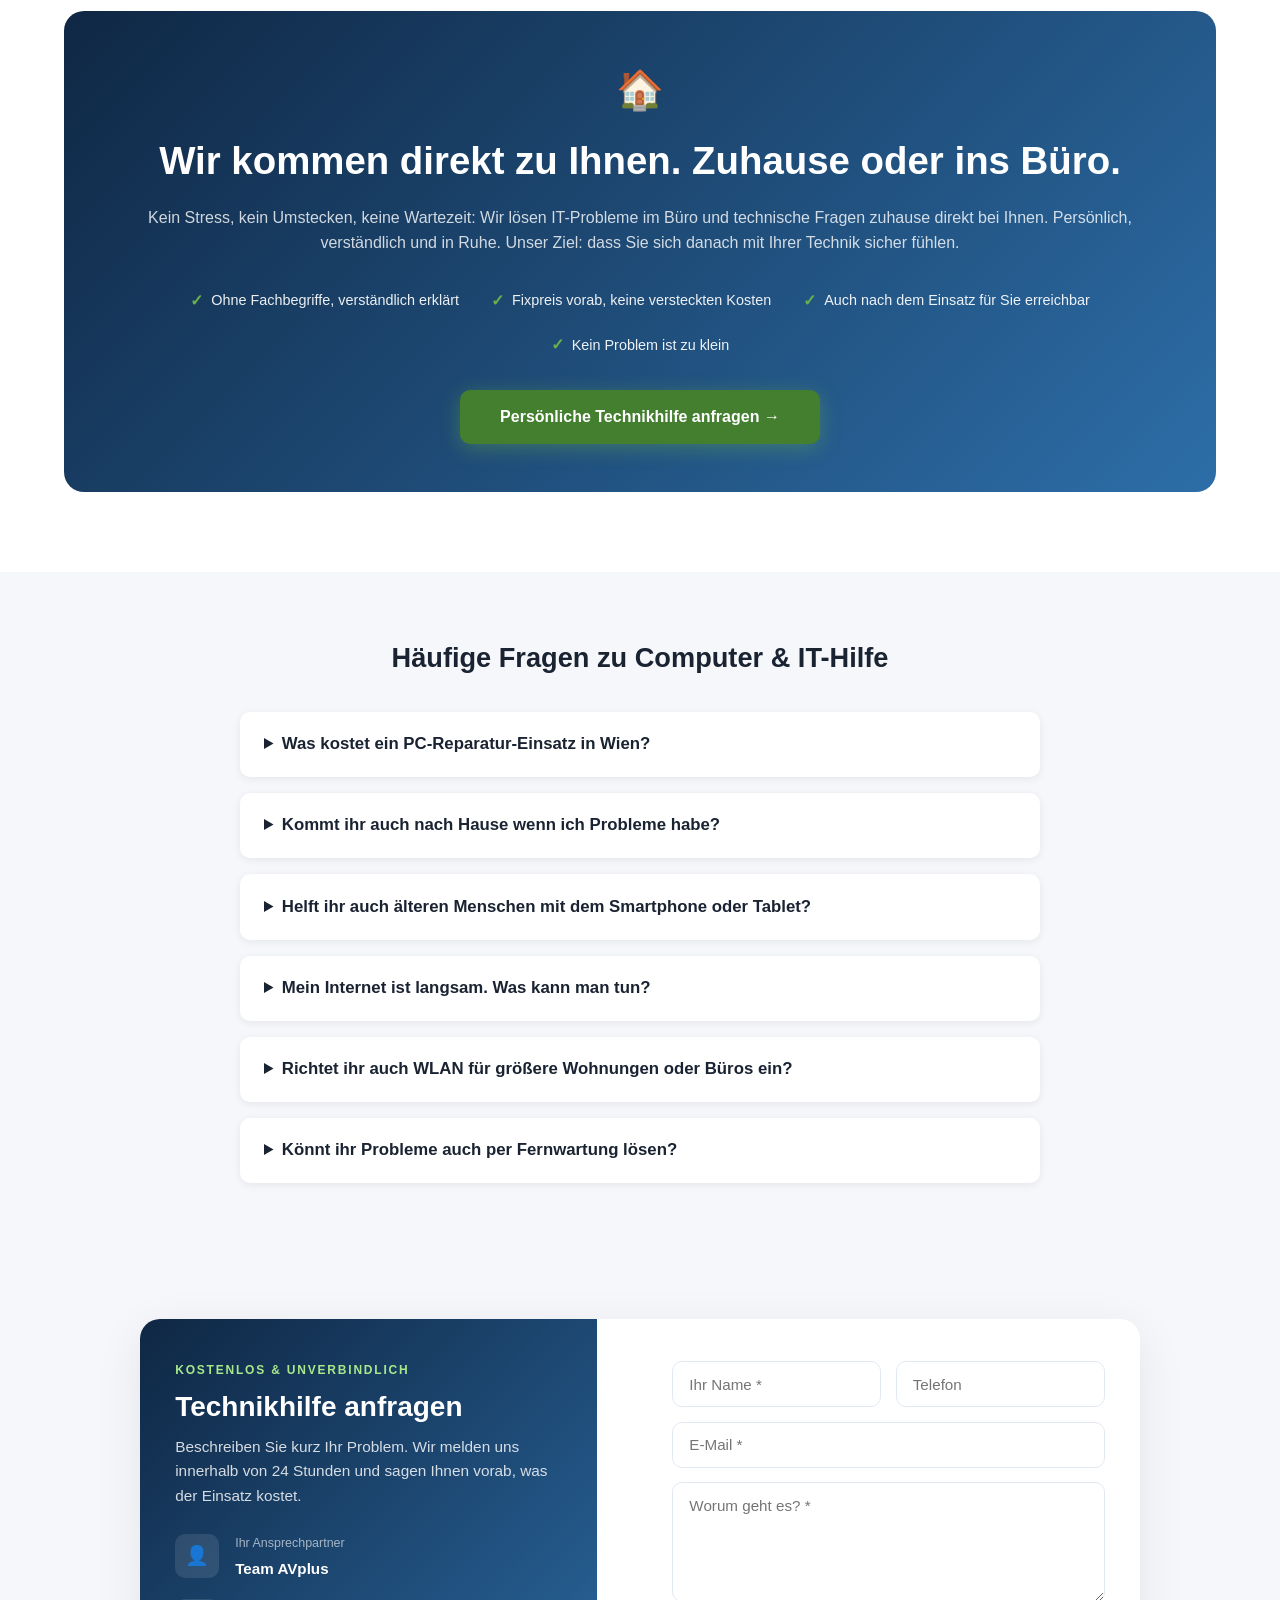
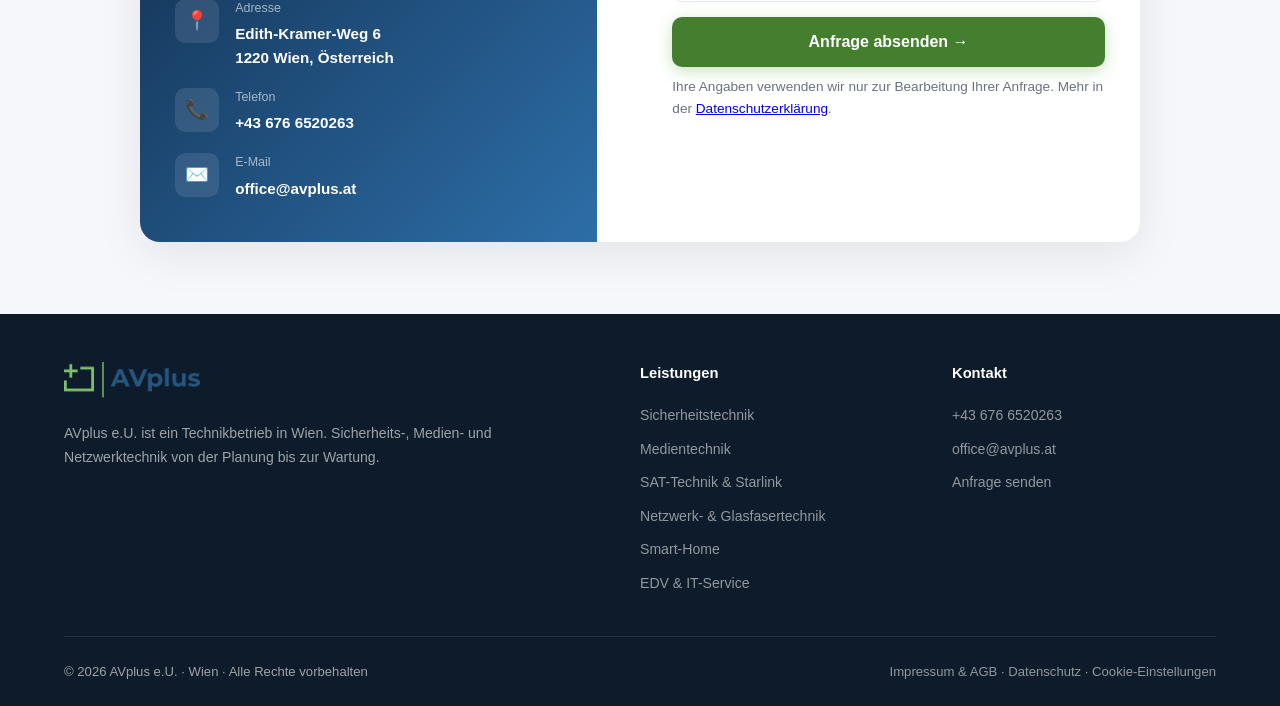
==== commit 5945b260: "ucc: Starlink im Vordergrund (Internet-Check, WLAN, SAT als Nebenleistung), Einstieg ohne Einsatzgeb" ====
--- a/edv.html
+++ b/edv.html
@@ -46,7 +46,7 @@
           "name": "AVplus e.U.",
           "telephone": "+436766520263",
           "email": "office@avplus.at",
-          "address": { "@type": "PostalAddress", "streetAddress": "Edith-Kramer-Weg 6/12", "postalCode": "1220", "addressLocality": "Wien", "addressCountry": "AT" },
+          "address": { "@type": "PostalAddress", "streetAddress": "Edith-Kramer-Weg 6", "postalCode": "1220", "addressLocality": "Wien", "addressCountry": "AT" },
           "url": "https://www.avplus.at/"
         },
         "areaServed": { "@type": "City", "name": "Wien" },
@@ -492,8 +492,34 @@
       <h2>Technikhilfe anfragen</h2>
       <p class="ki-sub">Beschreiben Sie kurz Ihr Problem. Wir melden uns innerhalb von 24 Stunden und sagen Ihnen vorab, was der Einsatz kostet.</p>
       <div class="ki-contacts">
-        <a href="tel:+436766520263" class="ki-contact">📞 +43 676 6520263</a>
-        <a href="mailto:office@avplus.at" class="ki-contact">✉️ office@avplus.at</a>
+        <div class="ki-item">
+          <div class="ki-icon">👤</div>
+          <div>
+            <div class="ki-label">Ihr Ansprechpartner</div>
+            <div class="ki-value">Team AVplus</div>
+          </div>
+        </div>
+        <div class="ki-item">
+          <div class="ki-icon">📍</div>
+          <div>
+            <div class="ki-label">Adresse</div>
+            <div class="ki-value">Edith-Kramer-Weg 6<br>1220 Wien, Österreich</div>
+          </div>
+        </div>
+        <div class="ki-item">
+          <div class="ki-icon">📞</div>
+          <div>
+            <div class="ki-label">Telefon</div>
+            <div class="ki-value"><a href="tel:+436766520263">+43 676 6520263</a></div>
+          </div>
+        </div>
+        <div class="ki-item">
+          <div class="ki-icon">✉️</div>
+          <div>
+            <div class="ki-label">E-Mail</div>
+            <div class="ki-value"><a href="mailto:office@avplus.at">office@avplus.at</a></div>
+          </div>
+        </div>
       </div>
     </div>
     <form class="ki-form" action="/kontakt.php" method="POST">
--- a/kontakt-inline.css
+++ b/kontakt-inline.css
@@ -141,3 +141,19 @@
   font-size: 0.85rem;
   color: var(--gray, #6b7280);
 }
+
+/* Kontaktdaten im Formular-Kasten: gleiche Darstellung wie die Kontaktkarte der Startseite */
+.ki-contacts .ki-item { display: flex; align-items: flex-start; gap: 1rem; }
+.ki-contacts .ki-icon {
+  width: 44px; height: 44px;
+  background: rgba(255, 255, 255, 0.1);
+  border-radius: 10px;
+  display: flex; align-items: center; justify-content: center;
+  font-size: 1.2rem;
+  flex-shrink: 0;
+}
+.ki-contacts { gap: 1.1rem; }
+.ki-contacts .ki-label { font-size: 0.78rem; opacity: 0.6; margin-bottom: 0.2rem; }
+.ki-contacts .ki-value { font-weight: 600; font-size: 0.95rem; }
+.ki-contacts .ki-value a { color: var(--white); text-decoration: none; }
+.ki-contacts .ki-value a:hover { color: #a8e88a; }
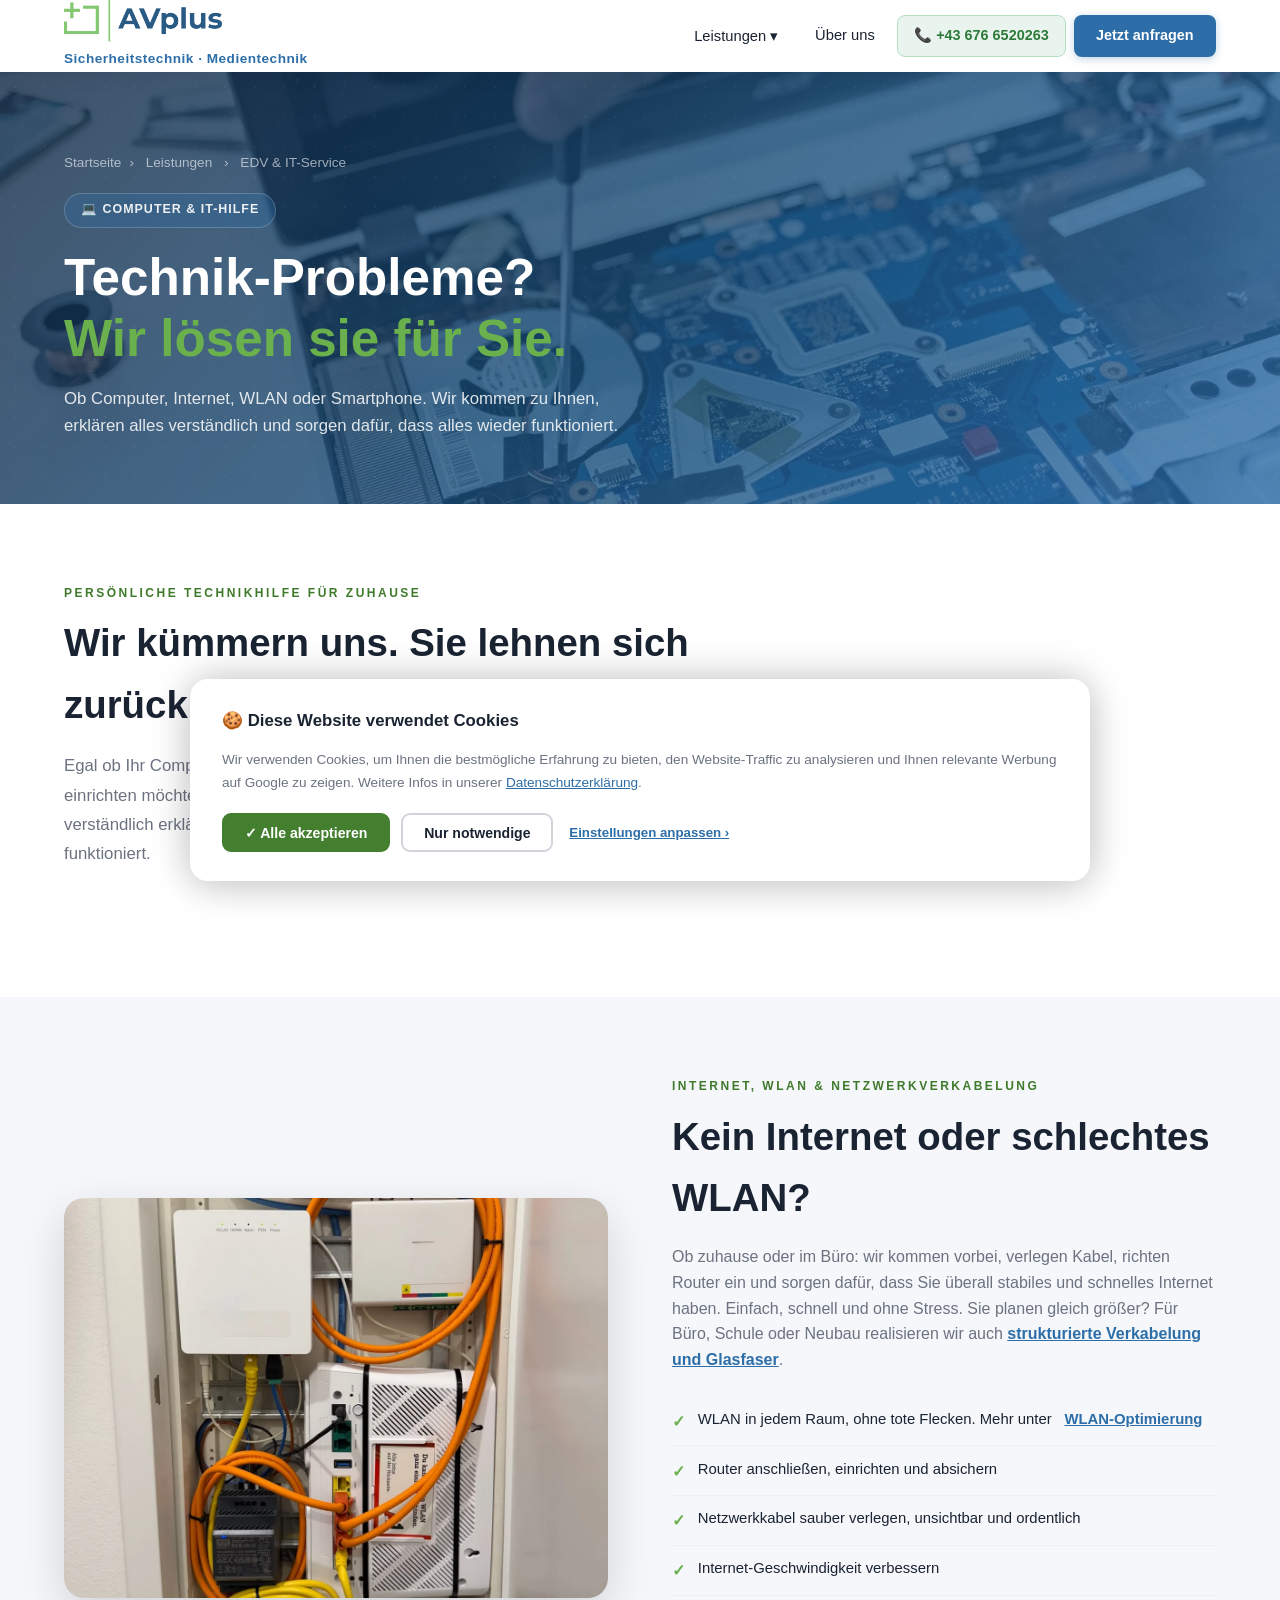
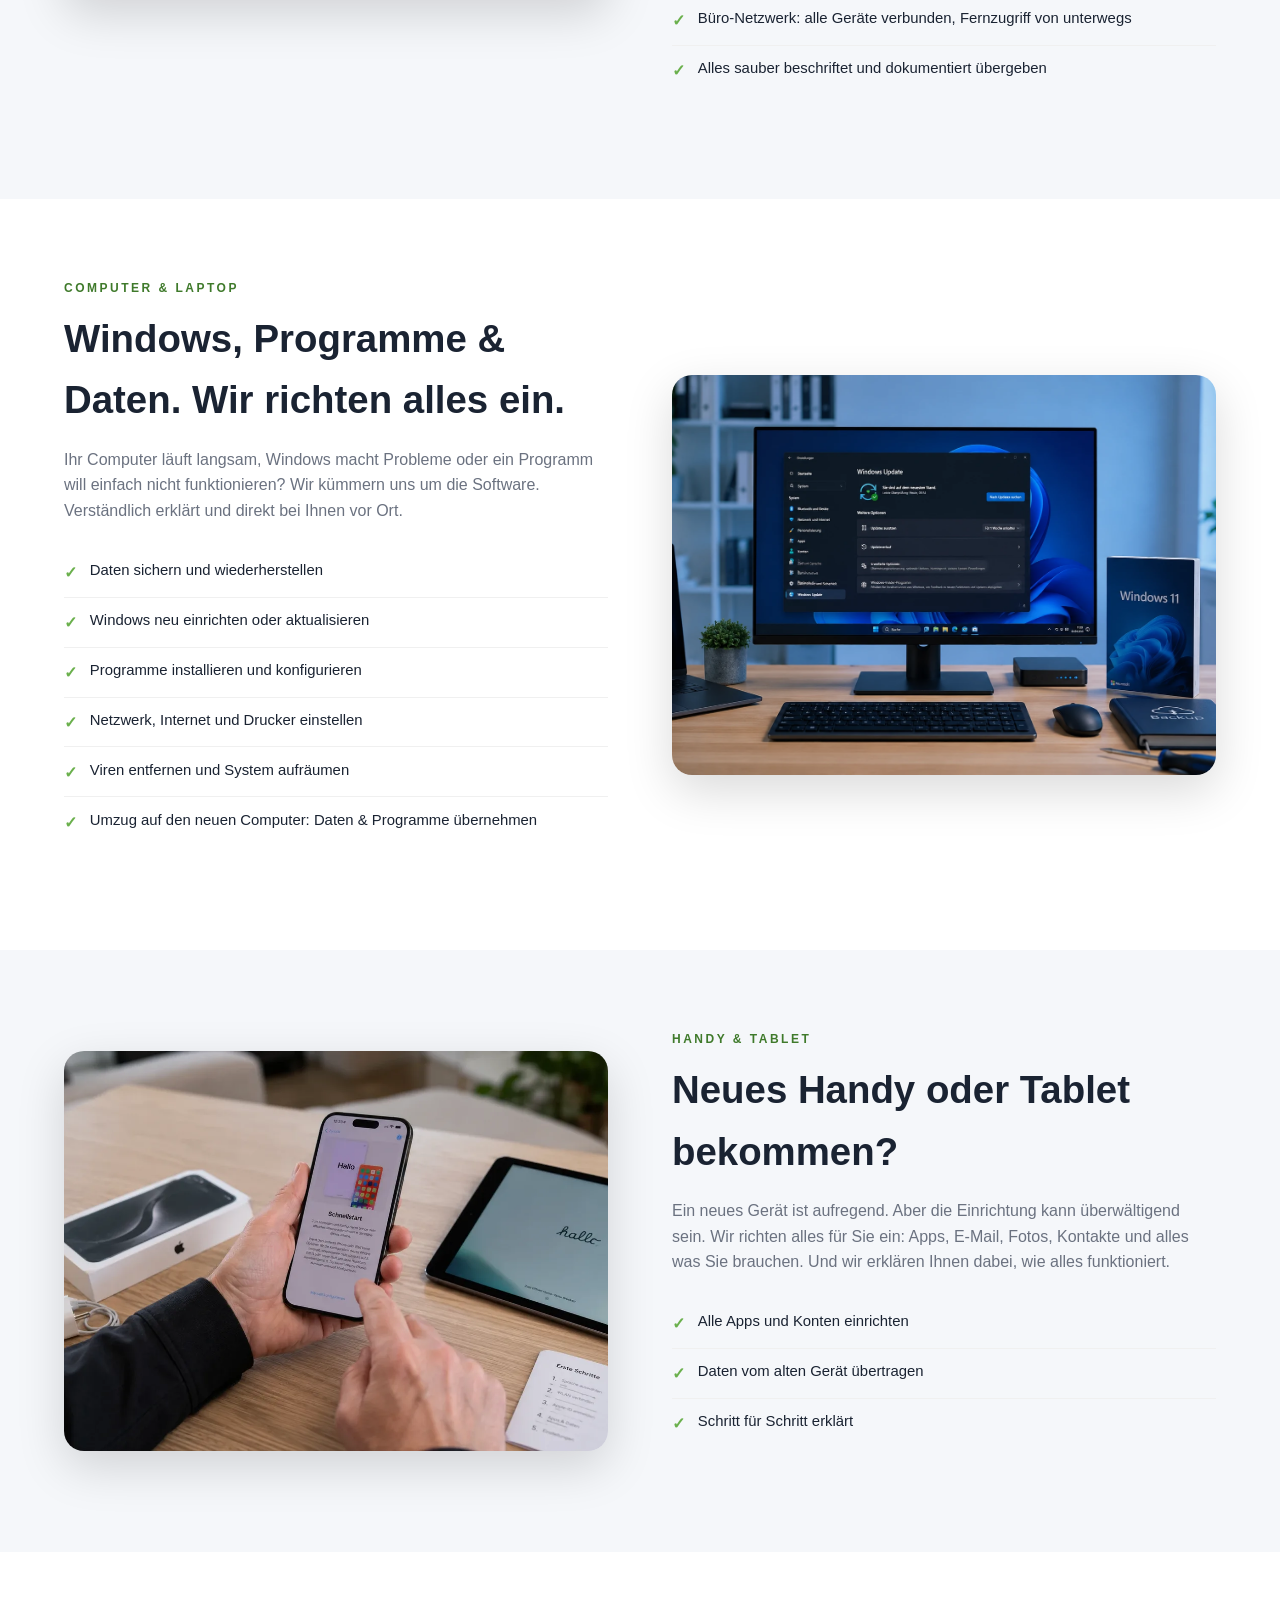
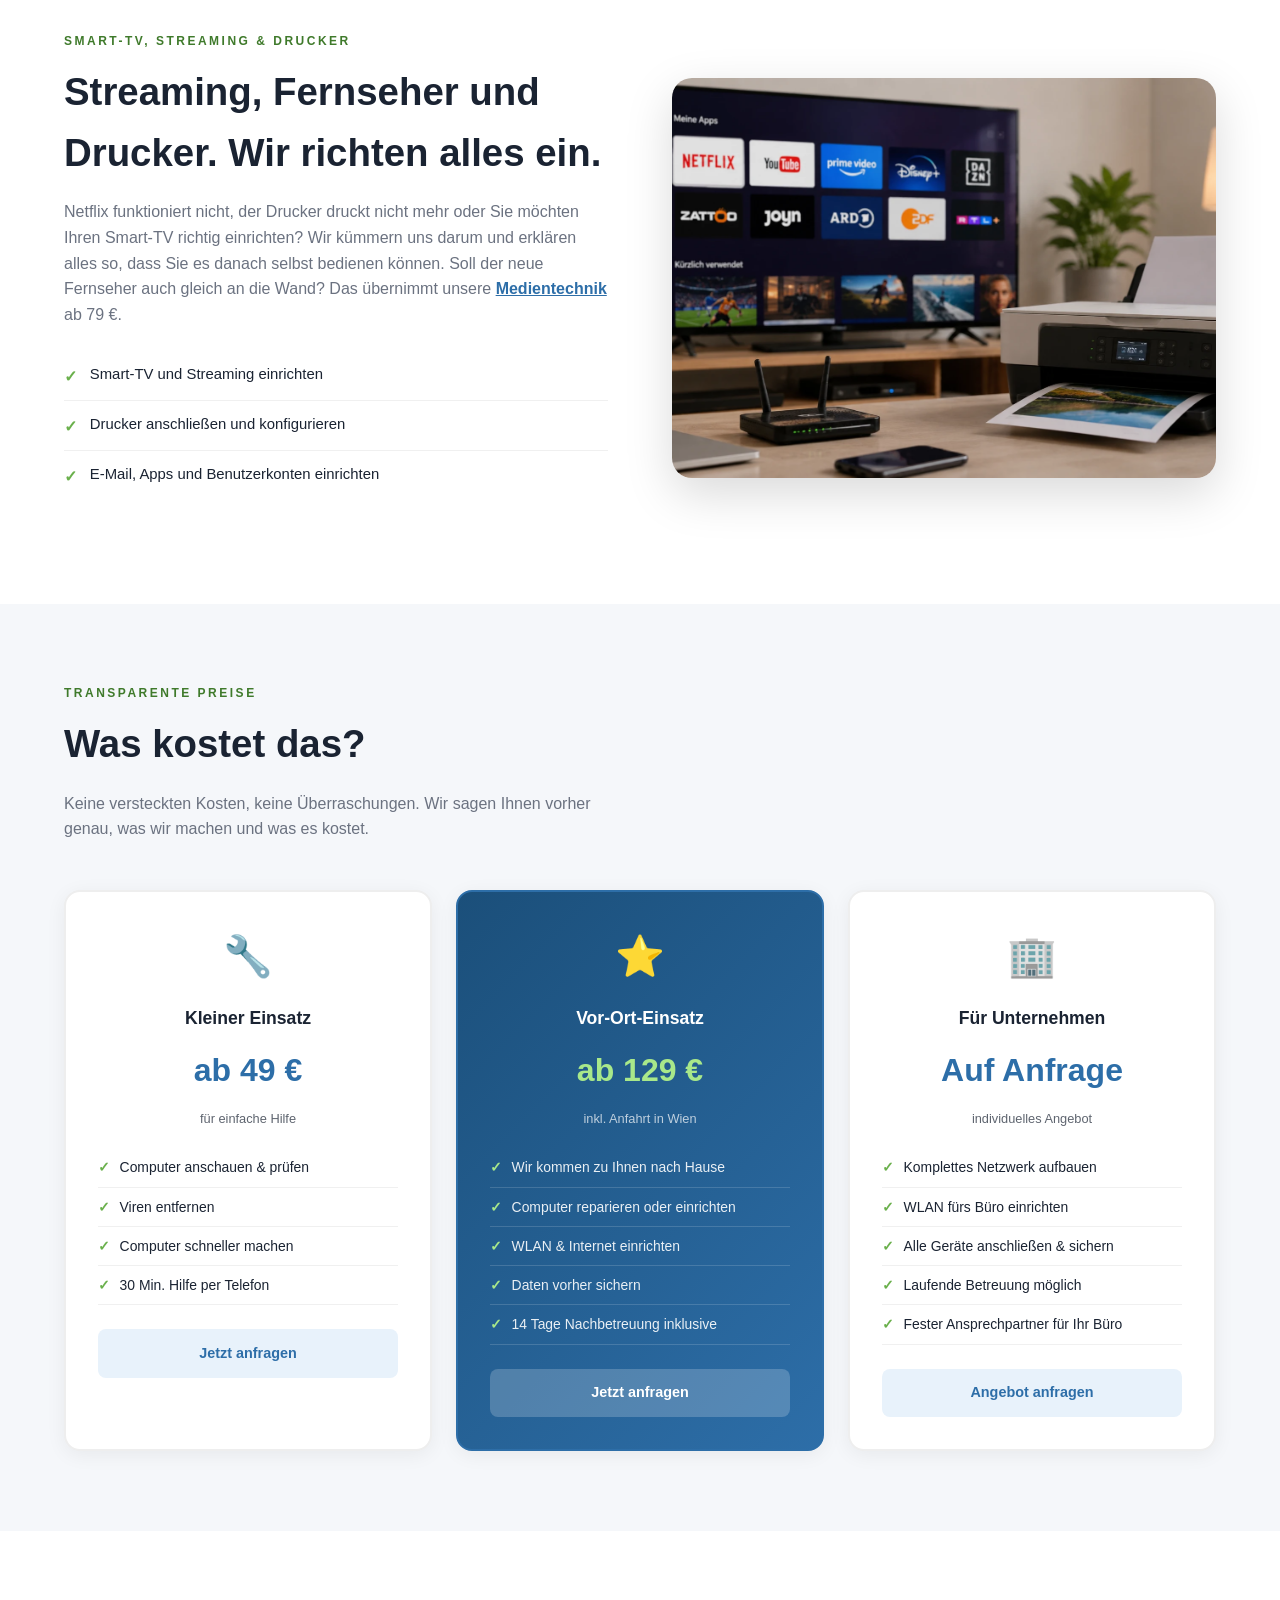
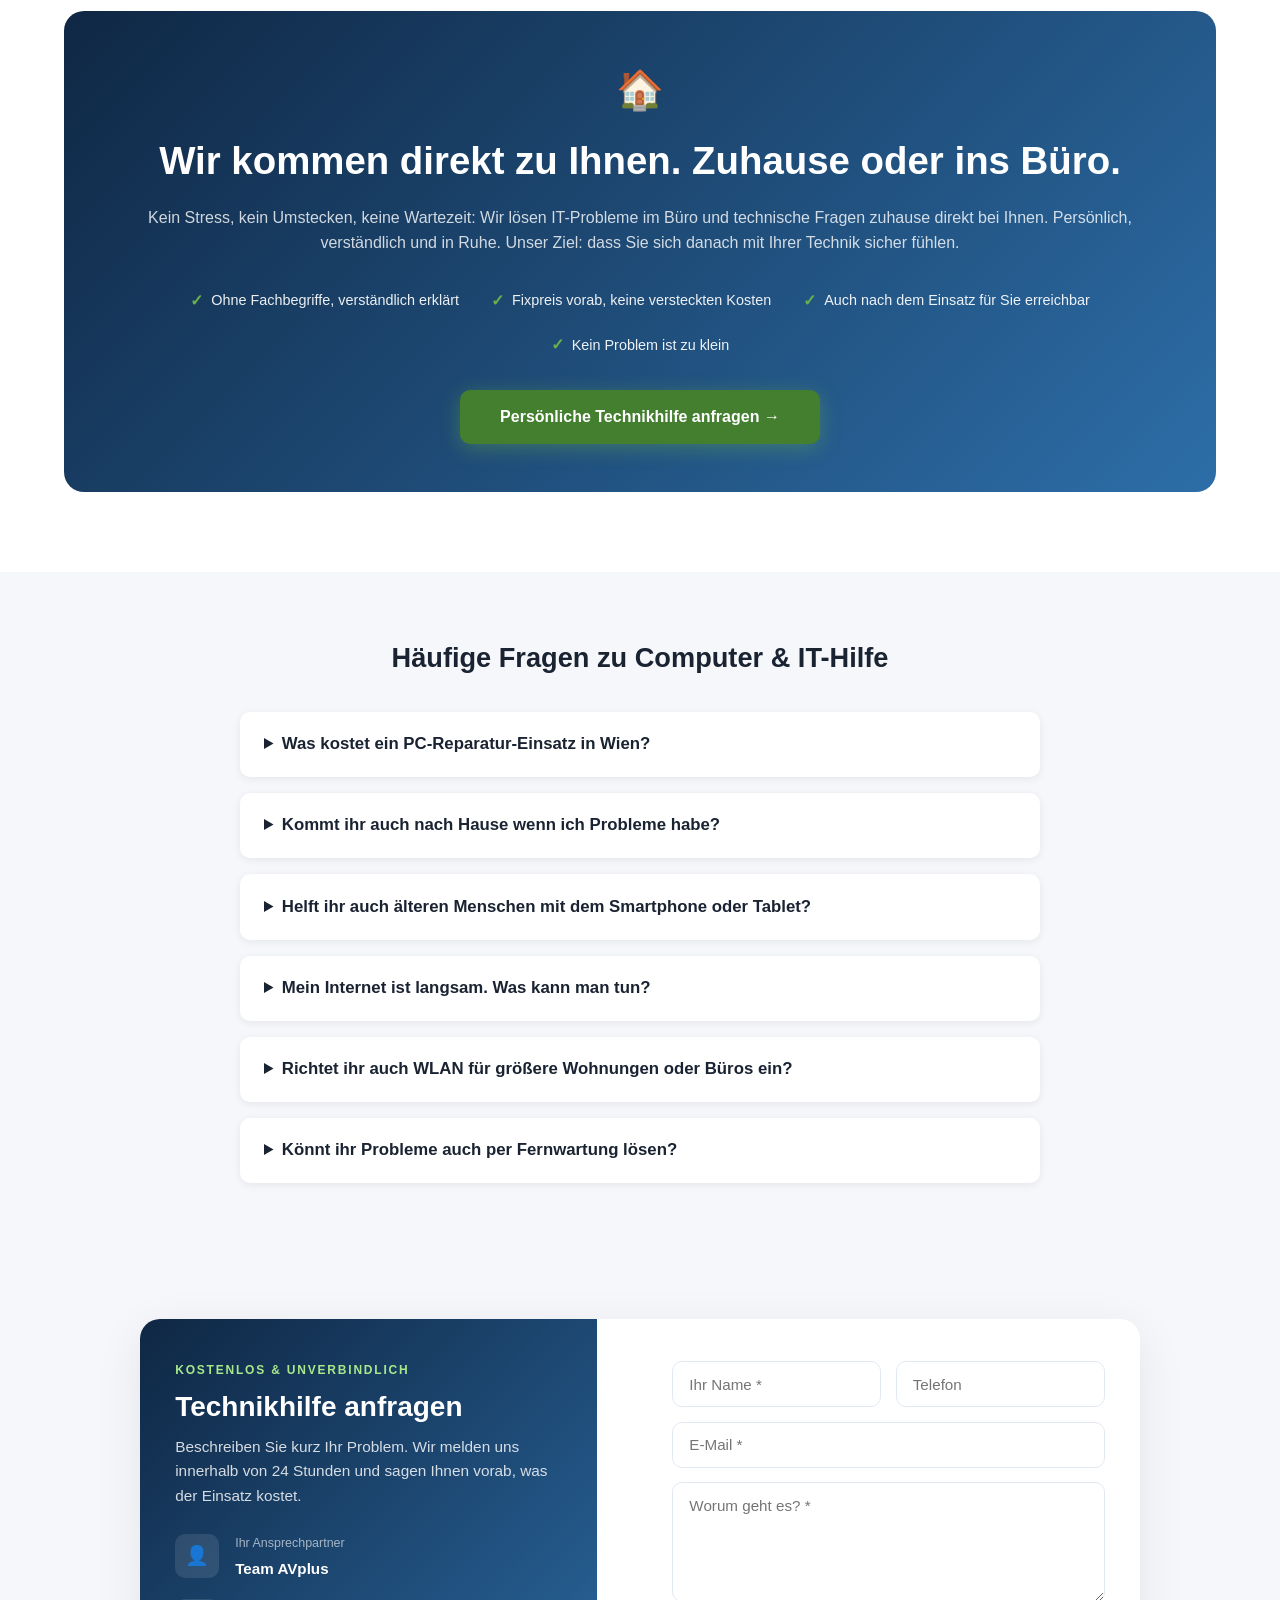
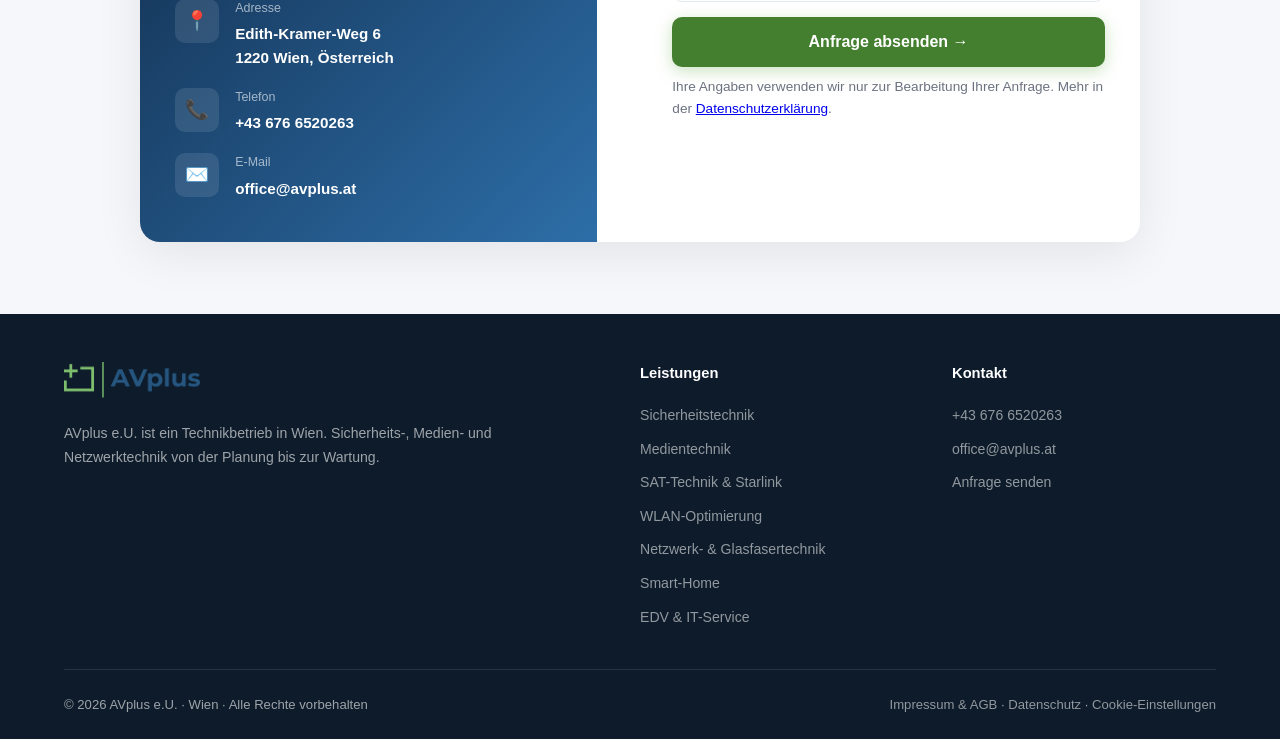
==== commit ef3d12f0: "Neue Seite /wlan (WLAN-Optimierung), im Menü und Fußbereich aller Seiten verlinkt - wlan.html: Selbs" ====
--- a/edv.html
+++ b/edv.html
@@ -251,6 +251,7 @@
         <a href="/sicherheitstechnik"><span class="di">🔒</span> Sicherheitstechnik</a>
         <a href="/medientechnik"><span class="di">📺</span> Medientechnik</a>
         <a href="/ucc"><span class="di">📡</span> SAT-Technik & Starlink</a>
+        <a href="/wlan"><span class="di">📶</span> WLAN-Optimierung</a>
         <a href="/lwl"><span class="di">🔗</span> Netzwerk- & Glasfasertechnik</a>
         <a href="/smarthome"><span class="di">🏠</span> Smart-Home</a>
         <a href="/edv"><span class="di">💻</span> EDV & IT-Service</a>
@@ -298,7 +299,7 @@
       <h2>Kein Internet oder schlechtes WLAN?</h2>
       <p style="color:var(--gray);margin-bottom:1rem;">Ob zuhause oder im Büro: wir kommen vorbei, verlegen Kabel, richten Router ein und sorgen dafür, dass Sie überall stabiles und schnelles Internet haben. Einfach, schnell und ohne Stress. Sie planen gleich größer? Für Büro, Schule oder Neubau realisieren wir auch <a href="/lwl" style="color:var(--blue);font-weight:600;">strukturierte Verkabelung und Glasfaser</a>.</p>
       <ul class="feature-list">
-        <li>WLAN in jedem Raum, ohne tote Flecken</li>
+        <li>WLAN in jedem Raum, ohne tote Flecken. Mehr unter <a href="/wlan" style="color:var(--blue);font-weight:600;">WLAN-Optimierung</a></li>
         <li>Router anschließen, einrichten und absichern</li>
         <li>Netzwerkkabel sauber verlegen, unsichtbar und ordentlich</li>
         <li>Internet-Geschwindigkeit verbessern</li>
@@ -551,6 +552,7 @@
         <li><a href="/sicherheitstechnik">Sicherheitstechnik</a></li>
         <li><a href="/medientechnik">Medientechnik</a></li>
         <li><a href="/ucc">SAT-Technik & Starlink</a></li>
+        <li><a href="/wlan">WLAN-Optimierung</a></li>
         <li><a href="/lwl">Netzwerk- & Glasfasertechnik</a></li>
         <li><a href="/smarthome">Smart-Home</a></li>
         <li><a href="/edv">EDV & IT-Service</a></li>
